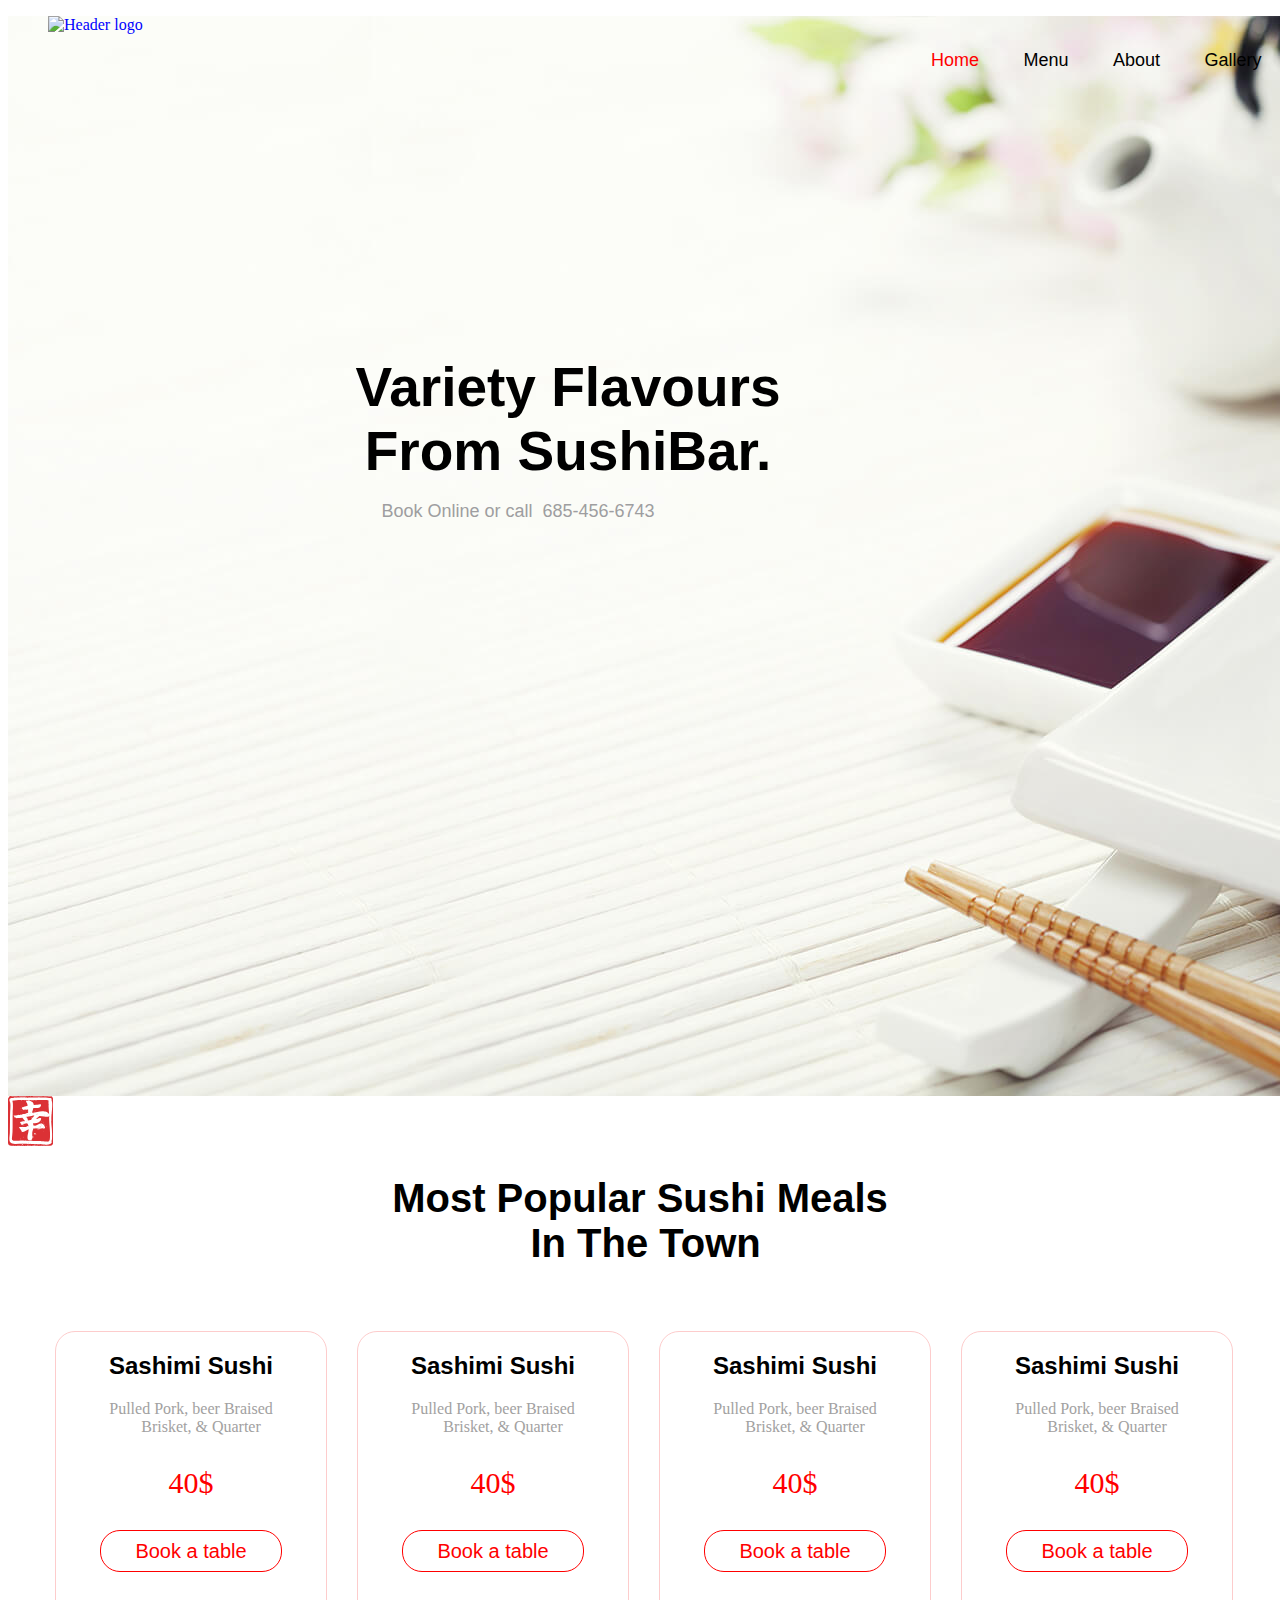
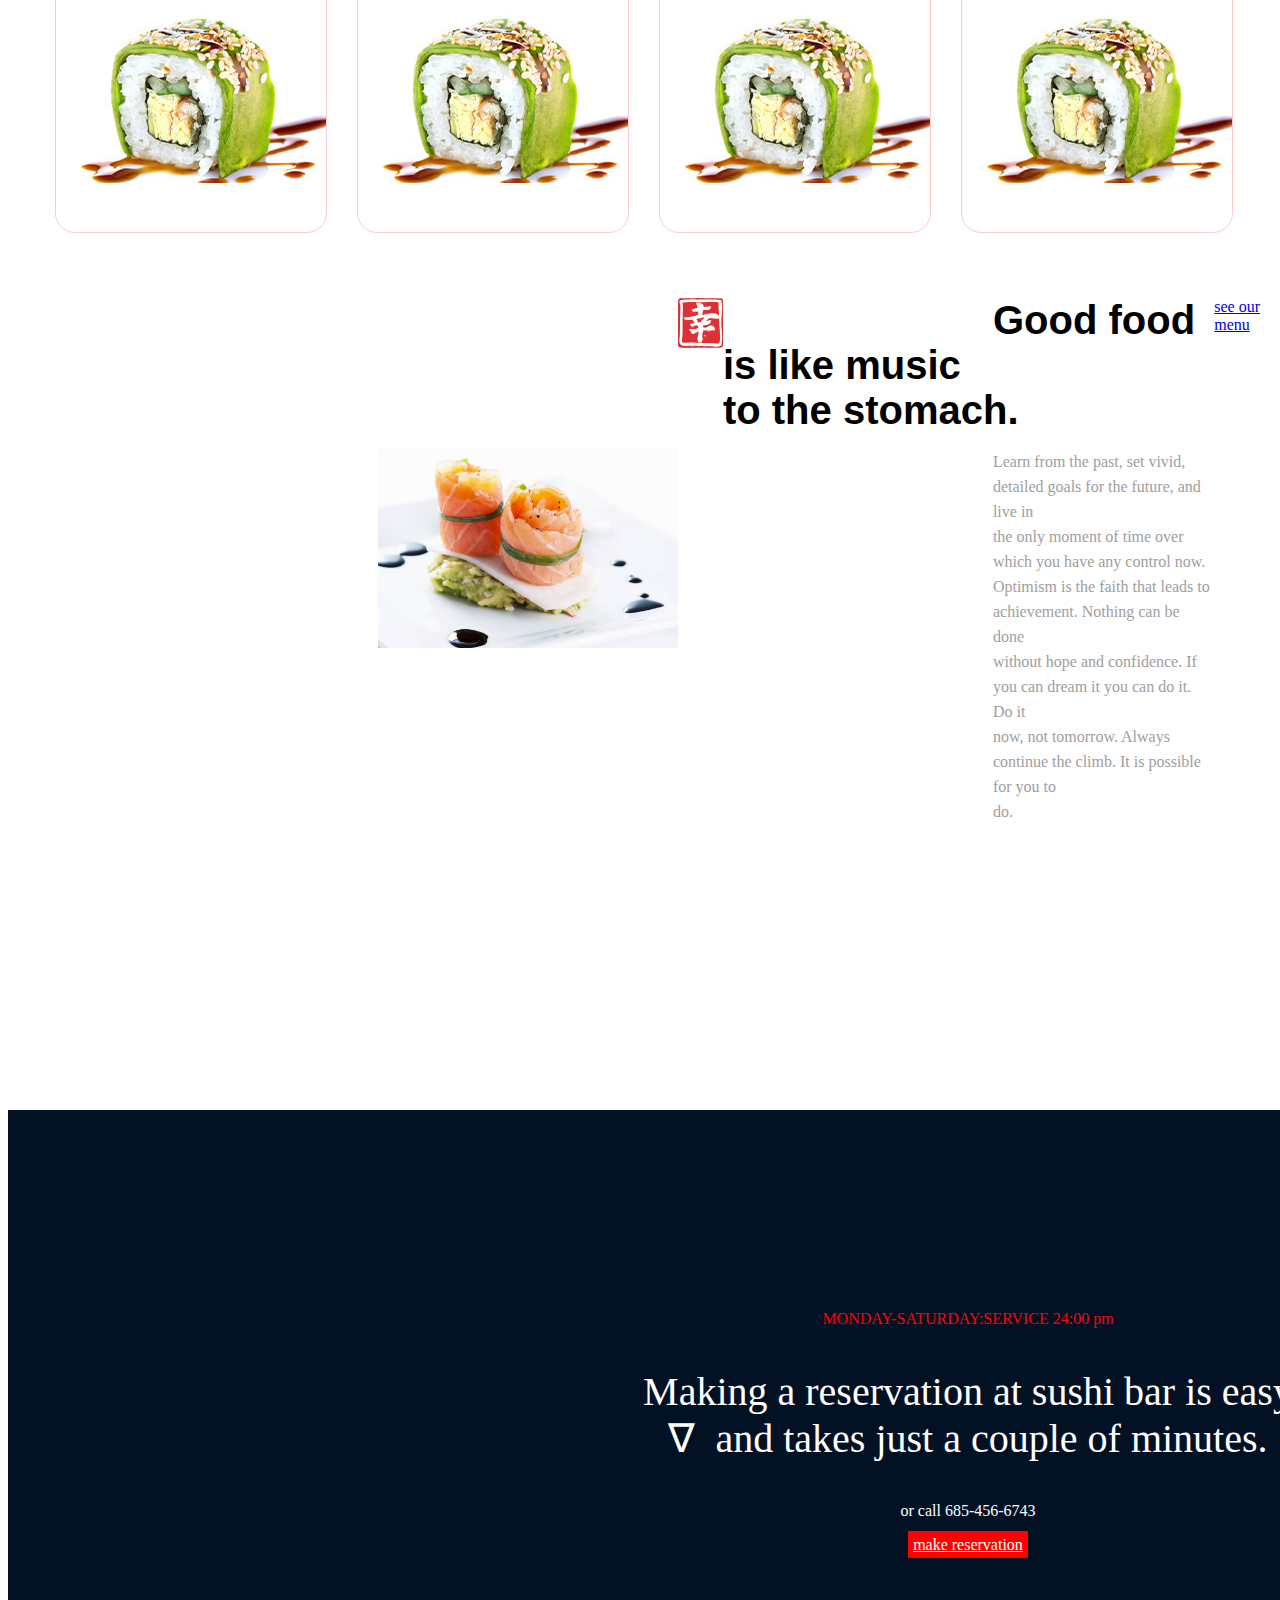
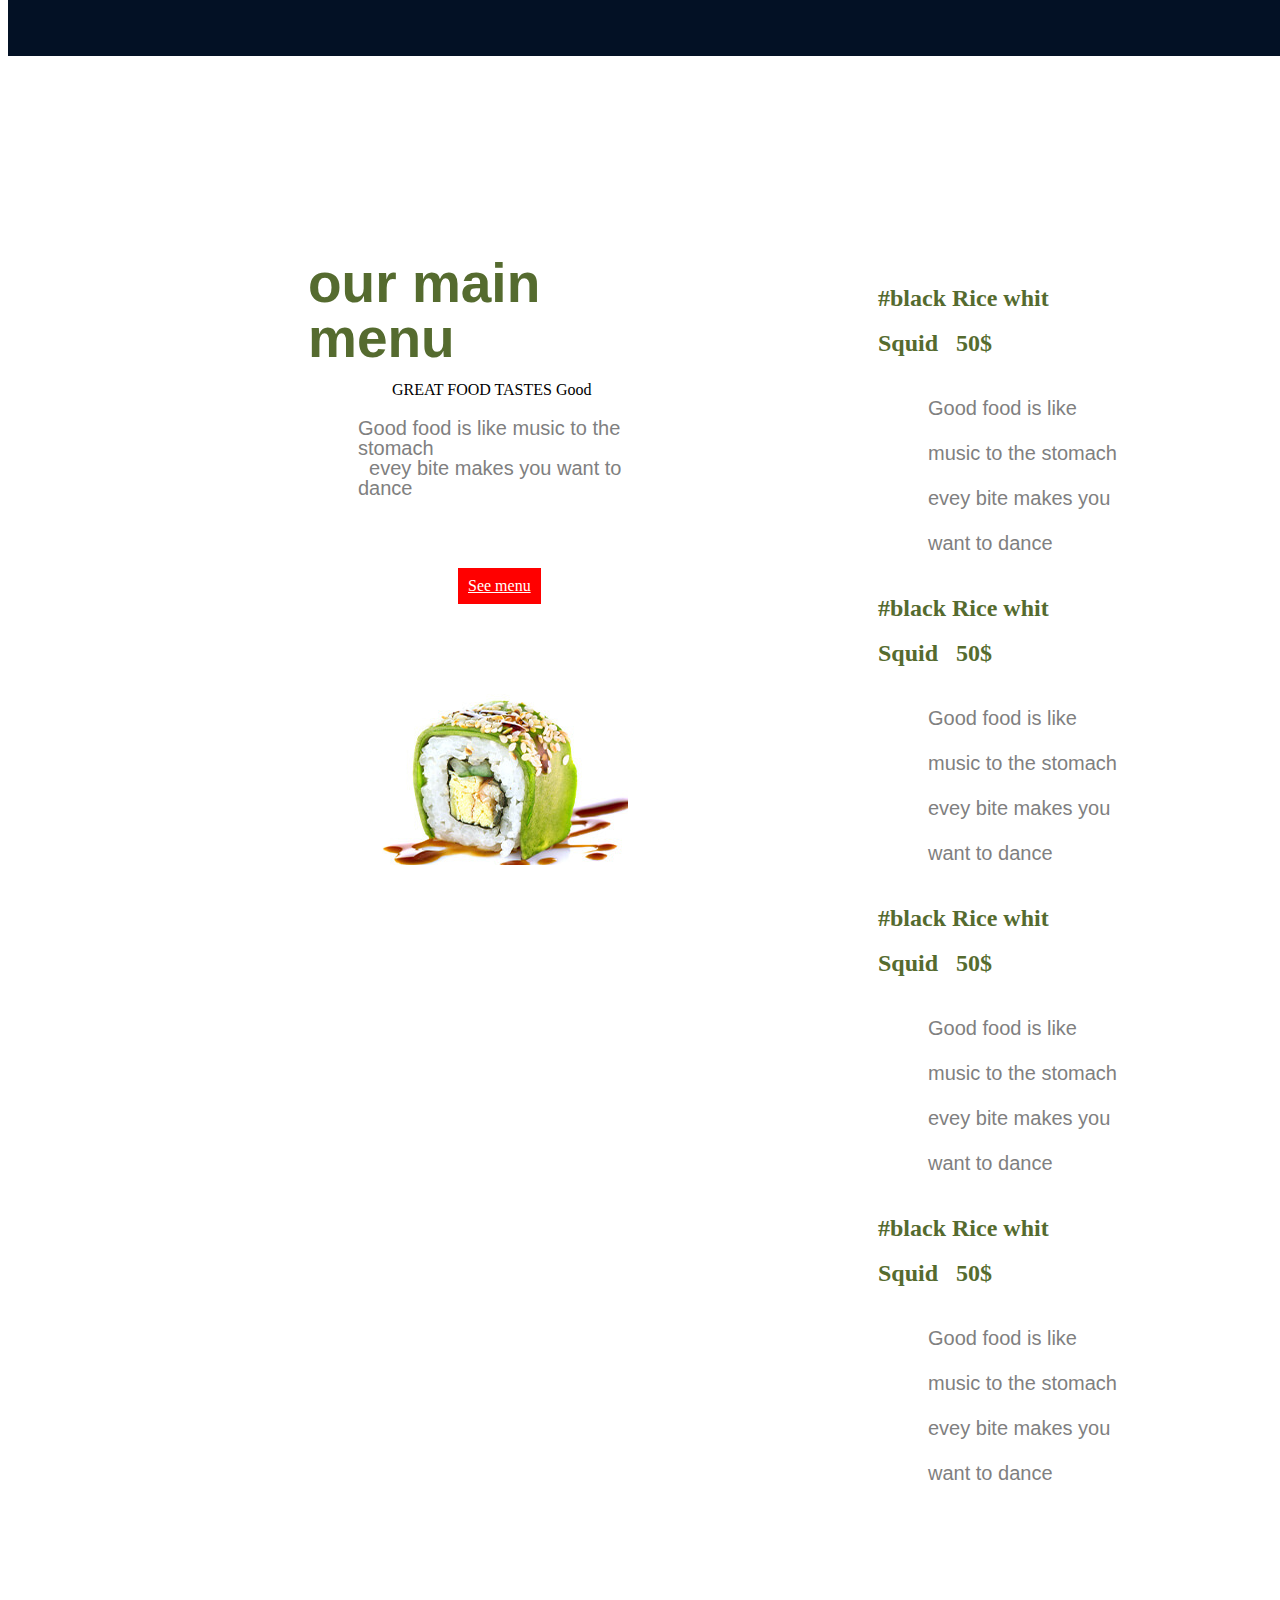
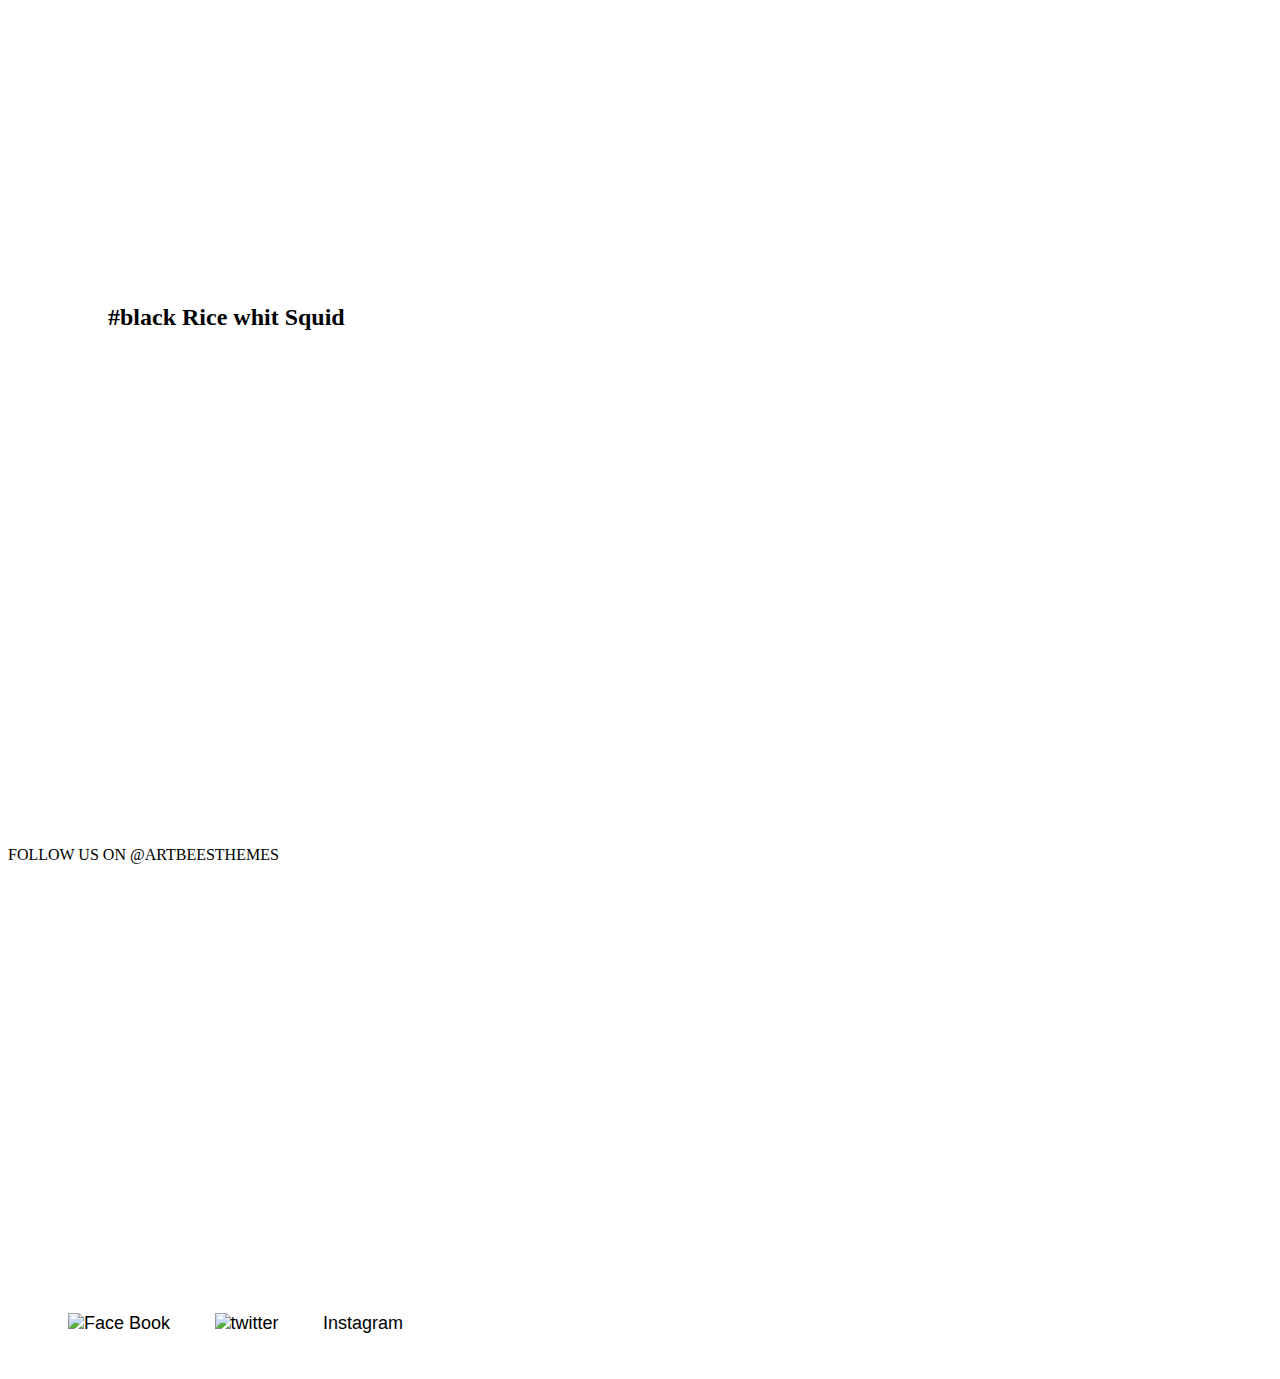
==== index.html @ 13e14193 "Adding nother section" ====
<!DOCTYPE html>
<html>
    <head class="title">
        <link rel="stylesheet" href="style.css">
        <title>Sushi Bar</title>
    </head>
    <body >
        <header class="header">
            <!--Logo of sushi-bar-->
            <figure>
                <img id="soshibar-logo" class="logo" src="" alt="Header logo">
            </figure>
            <!--Menu-->
            <nav class="menu"  id="">
                <ul class="nav">
                    <li class="nav__list-item">
                        <a class="menu__link active" href="#">Home</a>
                    </li>
                    <li class="nav__list-item">
                        <a class="menu__link" href="#">Menu</a>
                    </li>
                    <li class="nav__list-item">
                        <a class="menu__link" href="#">About</a>
                    </li>
                    <li class="nav__item">
                        <a class="menu__link" href="#">Gallery</a>
                    </li>
                    <li class="nav__item">
                        <a class="menu__link" href="#">Cantact</a>
                    </li>
                </ul>
            </nav>
            <!--Make Reservation-->
            <div class="button">
                <img class="button__image" src="" alt="">
                <a href="#" class="button__link">Make Reservations</a>
            </div>
            <!--Logo of header-->
            <figure class="logo">
                <img class="logo__image" src="" alt="">
            </figure>
            <!--Main Heading-->
            <div class="header-text">
                <h1 class="header-text__lpc">Variety Flavours<br>From SushiBar.</h1>
                <p class="header-text__paragraph">Book Online or call&nbsp;&nbsp;685-456-6743</p>
            </div>
            <!--Button See Our Meneu-->
            <div class="button">
                <img class="button__image" src="" alt="">
                <a id="button-secondry" class="button__link" href="#">See Our Menu</a>
            </div>
        </header>
        <!--main-->
        <main>
            <section class="main-heading">
                <img class="main-heading__image" src="style.svg" alt="style.svg">
                <h1 class="main-heading__text-lpc">Most Popular Sushi Meals<br>&nbsp;In The Town</h1>
            </section>
            <section class="price-list container">
                <div class="price-list__item">
                    <h2 class="price-list__title">Sashimi Sushi</h2>
                    <p class="price-list__text">Pulled Pork, beer Braised<br>&nbsp;&nbsp;&nbsp;&nbsp;&nbsp;Brisket, & Quarter</p>
                    <p class="price-list__price">40$</p>
                    <a class="price-list__button" href="">Book a table</a>
                    <img class="price-list__image" src="home-menu04.jpg" alt="">
                </div>
                <div class="price-list__item">
                    <h2 class="price-list__title">Sashimi Sushi</h2>
                    <p class="price-list__text">Pulled Pork, beer Braised<br>&nbsp;&nbsp;&nbsp;&nbsp;&nbsp;Brisket, & Quarter</p>
                    <p class="price-list__price">40$</p>
                    <a class="price-list__button" href="">Book a table</a>
                    <img class="price-list__image" src="home-menu04.jpg" alt="">
                </div>
                <div class="price-list__item">
                    <h2 class="price-list__title">Sashimi Sushi</h2>
                    <p class="price-list__text">Pulled Pork, beer Braised<br>&nbsp;&nbsp;&nbsp;&nbsp;&nbsp;Brisket, & Quarter</p>
                    <p class="price-list__price">40$</p>
                    <a class="price-list__button is-active" href="">Book a table</a>
                    <img class="price-list__image" src="home-menu04.jpg" alt="">
                </div>
                <div class="price-list__item">
                    <h2 class="price-list__title">Sashimi Sushi</h2>
                    <p class="price-list__text">Pulled Pork, beer Braised<br>&nbsp;&nbsp;&nbsp;&nbsp;&nbsp;Brisket, & Quarter</p>
                    <p class="price-list__price">40$</p>
                    <a class="price-list__button" href="">Book a table</a>
                    <img class="price-list__image" src="home-menu04.jpg" alt="">
                </div>
            </section>    
            <section class="comment-part">
                    <div class="comment">
                        <img width="300px" height="200px" class="comment__image" src="gallery07.jpg" alt="">
                    </div>
                    <div>
                        <img class="comment-part__logo" src="style.svg" alt="">
                    </div>
                    <div class="comment">
                        <h1 class="comment__text">Good food is like music<br>
                            to the stomach.</h1>
                        <p class="commment__paragraph">Learn from the past, set vivid, detailed goals for the future, and live in<br>the only moment of time over which you have any control now.<br>Optimism is the faith that leads to achievement. Nothing can be done<br>without hope and confidence. If you can dream it you can do it. Do it<br>
                            now, not tomorrow. Always continue the climb. It is possible for you to<br>do.</p>
                    </div>
                    <div>
                        <a class="comment__button" href="#">see our menu</a>
                    </div>
            </section>
            <section class="container-bg-dark">
                <div class="container-bg-dark__padding">
                    <p class="container-bg-dark__text-top">MONDAY-SATURDAY:SERVICE 24:00 pm</p>
                </div>
                <div class="container-bg-dark__padding">
                    <p class="container-bg-dark__text-center">Making a reservation at sushi bar is easy<br> 
                       &nabla;&nbsp;&nbsp;and takes just a couple of minutes.
                    </p>
                </div>
                <div class="container-bg-dark__padding-text">
                    <p class="container-bg-dark__text-dc"> or call 685-456-6743</p>
                </div>
                <div class="container-bg-dark__padding-text">
                    <a class="container-bg-dark__link" href="">make reservation</a>
                </div>
            </section>
            <!--sections-->
            <section class="section-container">
                <div class="section ">
                    <div class="container-blog-light">
                        <h1 class="container-bg-light__text-lpc">our main menu</h1>
                    </div>
                    <div class="container-blog-light">
                        <p class="container-bg-light__text-dc">&nbsp;&nbsp;&nbsp;&nbsp;&nbsp;&nbsp;&nbsp;&nbsp;&nbsp;&nbsp;&nbsp;&nbsp;&nbsp;&nbsp;&nbsp;&nbsp;&nbsp;&nbsp;&nbsp;&nbsp;
                            GREAT FOOD TASTES Good</p>
                    </div>
                    <div class="container-blog-light">
                        <p class="container-bg-light__text-dc-pr">Good food is like music to the stomach<br>
                        &nbsp;&nbsp;evey bite makes you want to dance
                        </p>
                    </div>
                    <div class="container-blog-light" >
                        <a class="container-bg-light__link" href="">See menu</a>
                    </div>
                    <div class="container-blog-light">
                        <img class="container-bg-light__image" src="home-menu04.jpg" alt="">
                    </div>
                </div>
                <!--section1-->
                <div class="container-bg-light">
                    <div class="container-bg-light__section">
                        <div>
                            <h2 class="container-bg-light__text-lpc">#black Rice whit Squid&nbsp;&nbsp;&nbsp;50$</h1>
                        </div>
                        <div>
                            <p class="container-bg-light__text-dc-pr">Good food is like music to the stomach
                            evey bite makes you want to dance</p>
                        </div>
                    </div>
                    <!--section2-->
                    <div class="container-bg-light__section">
                        <div>
                            <h2 class="container-bg-light__text-lpc">#black Rice whit Squid&nbsp;&nbsp;&nbsp;50$</h2>
                        </div>
                        <div>
                            <p class="container-bg-light__text-dc-pr">Good food is like music to the stomach
                                evey bite makes you want to dance</p>
                        </div>
                    </div>
                    <!--section3-->
                    <div class="container-bg-light__section">
                        <div>
                            <h2 class="container-bg-light__text-lpc">#black Rice whit Squid&nbsp;&nbsp;&nbsp;50$</h2>
                        </div>
                        <div>
                            <p class="container-bg-light__text-dc-pr">Good food is like music to the stomach
                                evey bite makes you want to dance</p>
                        </div>
                    </div>
                    <!--section4-->
                    <div class="container-bg-light__section">
                        <div>
                            <h2 class="container-bg-light__text-lpc">#black Rice whit Squid&nbsp;&nbsp;&nbsp;50$</h2>
                        </div>
                        <div>
                            <p class="container-bg-light__text-dc-pr">Good food is like music to the stomach
                                evey bite makes you want to dance</p>
                        </div>
                    </div>
                </div>
            </section>
            <!--section5-->
            <section class="section">
                <div class="container-bg">
                    <div>
                        <img class="container-bg__image" src="" alt="">
                    </div>
                    <div>
                        <h2 class="container-bg__text-lpc">#black Rice whit Squid</h3>
                    </div>
                </div>    
                <div class="container-bg">
                    <div>
                        <p class="container-bg__text-pr"></p>
                    </div>
                    <div>
                        <img class="container-bg__img" src="" alt="">
                    </div>
                    <div>
                        <p class="container-bg__text-pr"></p>
                    </div>
                    <div>
                        <img class="container-bg__img" src="" alt="">
                    </div>
                </div>
                <div class="container-bg">
                    <div>
                        <p class="container-bg__text-pr"></p>
                    </div>
                    <div>
                        <img class="container-bg__img" src="" alt="">
                    </div>
                    <div>
                        <p class="container-bg__text-pr"></p>
                    </div>
                    <div>
                        <img class="container-bg__img" src="" alt="">
                    </div>
                </div> 
            </section>
            <section class="section">
                <div class="container-bg">
                    <div>
                        <img class="container-bg__img" src="" alt="">
                    </div>
                    <div>
                        <p class="container-bg__text-pr"></p>
                        <p class="container-bg__text-pr"></p>
                    </div>
                    <div>
                        <a class="container-bg__link" href="#"><img src="" alt=""></a>
                    </div>
                </div>
                <div class="container-bg">
                    <div>
                        <img class="container-bg__img" src="" alt="">
                    </div>
                    <div>
                        <p class="container-bg__text-pr"></p>
                        <p class="container-bg__text-pr"></p>
                    </div>
                    <div>
                        <ul >
                            <li class="component-list" >
                                <a class="component-list__link" href=""><img src="" alt=""></a>
                            </li>
                            <li class="component-list">
                                <a class="component-list__link" href=""><img src="" alt=""></a>
                            </li>
                            <li class="component-list">
                                <a class="component-list__link" href=""><img src="" alt=""></a>
                            </li>
                            <li class="component-list">
                                <a class="component-list__link" href=""><img src="" alt=""></a>
                            </li>
                        </ul>
                    </div>
                    <div >
                        <a class="link" href=""><img src="" alt=""></a>
                    </div>
                </div>
            </section>
        </main>
        <!--Footer-->
        <footer class="Footer">
            <!--Image button sushi bar-->
            <div class="component">
                <a class="component__link" href="#"><img src="" alt=""></a>
            <!--paragraph for instagram-->    
            <div>
                <p class="component__text-pr"  >FOLLOW US ON @ARTBEESTHEMES</p>
            </div>
            <!--Instagram logo-->
            <div>
                <img class="" src="" alt="">
            </div>    
            <!--Images for end of page-->    
            </div>
            <figure>
                <img src="" alt="">
            </figure>
            <figure>
                <img src="" alt="">
            </figure>
            <figure>
                <img src="" alt="">
            </figure>
            <figure>
                <img src="" alt="">
            </figure>
            <figure>
                <img src="" alt="">
            </figure>
            <figure>
                <img src="" alt="">
            </figure>
            <figure>
                <img src="" alt="">
            </figure>
            <figure>
                <img src="" alt="">
            </figure>
            <div>
                <img src="" alt="">
                <a href=""></a>
            </div>
            <div>
                <p>
                    <pre style="font-size: 20px;color: white;">329 Queens Street, Melborn  /  +390 59 223 912  /  Hello@Shshibar.com <br>
           Monday-Saturday:Service 09:00-24:00 PM</pre>
                </p>
            </div>
            <!--Sochal media list-->
            <div>
                <ul id="Sochal media">
                    <li>
                        <a href=""><img src="" alt="Face Book"></a>
                    </li>
                    <li>
                        <a id="twitter-image" href=""><img src="" alt="twitter"></a>
                    </li>
                    <li>
                        <a href=""><img src="" alt="">Instagram</a>
                    </li>
                    <li>
                        <a href=""><img src="" alt=""></a>
                    </li>
                </ul>
            </div>
        </footer>
    </body>
</html>

<img src="" alt="">
---- style.css ----
#soshibar-logo { 
    color: blue
}

.header {
    background: url(home-banner.jpg);
    width: 1920px;
    height: 1080px;
}

.nav {
    display: block;
    text-align: right;
    margin-right: 540px;
    margin-left: 800px;
}

ul li {
    display: inline;
    padding: 20px;
    text-align: right;
    font-family: 'Myriad Pro', 'Gill Sans MT', Calibri, 'Trebuchet MS', sans-serif;
}

ul li a {
    color: rgb(0, 0, 0);
    text-decoration: none;
    font-size: 18px;
}

ul li a:hover {
    color:rgb(255, 0, 0);
}

.menu__link.active {
    color: rgb(255, 0, 0);
}

.button {
    text-align: right;
    top: 20px;
    display: block;
    margin-right: 400px;
    padding-top: 0px;
    padding-right: 2px;
}

.button__link {  
    padding: 20px;
    background-color: rgb(255, 0, 0);
    text-decoration: none;
    color: white;
    font-size: 15px;
    font-family: 'Gill Sans', 'Gill Sans MT', Calibri, 'Trebuchet MS', sans-serif;
}

.header-text {
    text-align: center;
    padding-right: 800px;
    padding-top: 200px;
}

div h1 {
    display: inline;
    font-family: 'Gill Sans', 'Gill Sans MT', Calibri, 'Trebuchet MS', sans-serif;
    font-size: 55px;
}

.header-text__paragraph {
    font-family: 'Lucida Sans', 'Lucida Sans Regular', 'Lucida Grande', 'Lucida Sans Unicode', Geneva, Verdana, sans-serif;
    color: rgb(158, 158, 160);
    padding-right: 100px;
    font-size: 18px;
}

.main-heading__text-lpc {
    font-size: 40px;
    font-family: 'Gill Sans', 'Gill Sans MT', Calibri, 'Trebuchet MS', sans-serif;
    text-align: center;
    margin-top: 26px;
}

.main-heading__image {
    text-align: center;
}

.price-list__title {
    padding: 50px
    font-size: 30px;
    font-family: 'Gill Sans', 'Gill Sans MT', Calibri, 'Trebuchet MS', sans-serif;
    color: black;
}

.price-list__text {
    font-size: 16px;
    color: rgb(162, 161, 161);
}

.price-list__price {
    font-size: 30px;
    color: red;
    font: 500;
}

.price-list__button {
    display: inline-block;
    font-weight: 100;
    line-height: 2;
    width: 180px;
    height: 40px;
    font: bold;
    background-color: rgb(255, 255, 255);
    text-decoration: none;
    color: rgb(255, 0, 0);
    font-size: 20px;
    font-family: 'Gill Sans', 'Gill Sans MT', Calibri, 'Trebuchet MS', sans-serif;
    border: 1px solid rgb(255, 0, 0);
    border-radius: 20px;
}

.price-list__button :hover {
    
}

.container {
    max-width: 1200px;
    padding: 15px;
    margin: auto;
}

.container-fluid {
    max-width: 100%;
    margin: auto;
}


.price-list {
    display: flex;
    justify-content: space-between;
    margin: 50px auto;
}

.price-list__item {
    text-align: center;
    border-radius: 20px;
    border: 1px solid rgb(253, 204, 204);
    margin: 0 15px;
    height: 500px;
}

.price-list__image {
    margin-top: 0px;
}

.comment-part {
    display: flex;
    margin: auto;
}

.comment__image {
   margin: auto;
   padding-left: 370px;
   padding-top: 150px;
}

.comment__text {
    font-size: 40px;
    padding-left: 270px;
    padding-top: 260px;
    
}

.commment__paragraph {
    font-size: 16px;
    color: rgb(158, 158, 160);
    line-height: 25px;
    padding-left: 270px;
}

.comment-part__logo {
    display: block;
    
}

.container-bg-dark {
    background-color: rgb(3, 17, 37);
    display: block;
    margin-top: 270px;
    width: 1920px;
    height: 546px;
}

.container-bg-dark__text-top {
    color: rgb(255, 0, 0);
    text-align: center;
    padding-top: 200px;
    margin: 0px;
}

.container-bg-dark__text-center {
    color: white;
    font-size: 40px;
    text-align: center;
    padding-top: 0px;
}

.container-bg-dark__link {
    padding: 5px;
    color: rgb(255, 255, 255);
    background-color: red;
    font-size: 16px;
}

.container-bg-dark__padding {
    
}

.container-bg-dark__text-dc {
    color: white;
}

.container-bg-dark__padding-text {
    text-align: center;
}

.container-blog-light {
    padding-left: 200px;
    line-height: 1;
}

.container-bg-light__text-dc-pr {
    color: gray;
    font-size: 20px;
    font-family: 'Gill Sans', 'Gill Sans MT', Calibri, 'Trebuchet MS', sans-serif;
    padding-left: 50px;
}

.section-container {
    display: flex;
}

.container-bg-light__text-lpc {
    
}

.section {
    margin-top: 200px;
    padding: 100px;
    padding-top: 0px;
    padding-bottom: 0px;
    
}

.container-bg-light__link {
    color: white;
    padding: 10px;
    background-color: red;
    margin-top: 50px;
    margin-left: 150px;
    display: inline-block;
}

.container-bg-light__image {
    margin-left: 50px;
    margin-top: 50px;
}

.container-bg-light {
    padding: 150px;
    padding-top: 200px;
    line-height: 45px;
}





































    .btn {
  position: absolute;
  left: 0px;
  top: 0px;
  width: 4128px;
  height: 7848px;
  z-index: 630;
}

.Book_a_Table {
  font-size: 16px;
  font-family: "Myriad Pro";
  color: rgb(219, 49, 53);
  line-height: 4.375;
  text-align: center;
  position: absolute;
  left: 468.937px;
  top: 1758px;
  z-index: 629;
}

.bg {
  border-width: 1px;
  border-color: rgb(251, 234, 234);
  border-style: solid;
  background-color: rgb(255, 255, 255);
  box-shadow: 0px 5px 10px 0px rgba(0, 0, 0, 0.03);
  position: absolute;
  left: 420px;
  top: 1771px;
  width: 178px;
  height: 43px;
  z-index: 628;
}


















































.container-bg-light#__padding {
    color: thistle;
}

.container-bg-light {
    color: brown;
}

.container-bg-light__section {
    color: cyan;
}

.container-bg-light__text-lpc {
    color: darkolivegreen;
}


.samaneh {
    display: inline-block;
    background-color: chartreuse;
    padding: 30px;
    margin: 30px;
}

.erfan {
    background-color: cadetblue;
    color: #fff;
    padding: 10px;
    border: 5px solid red;
    margin: 20px;
}
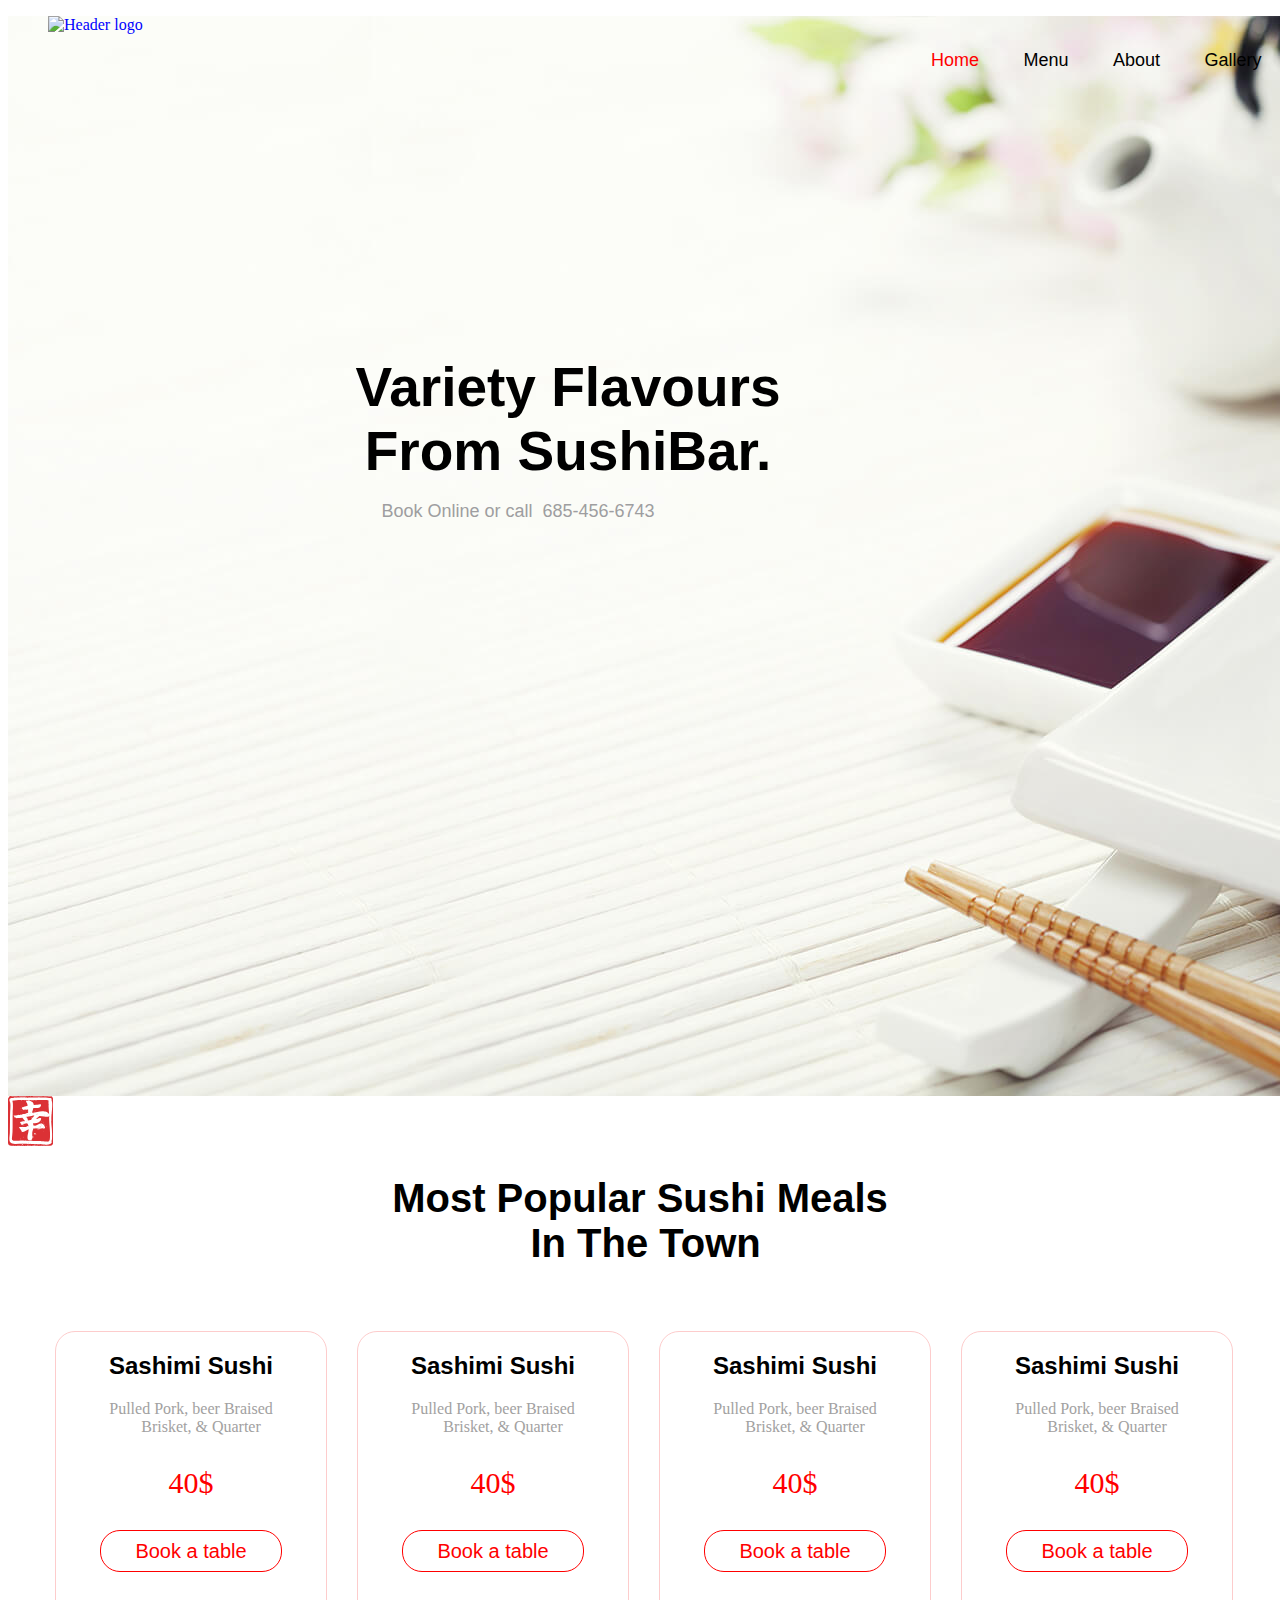
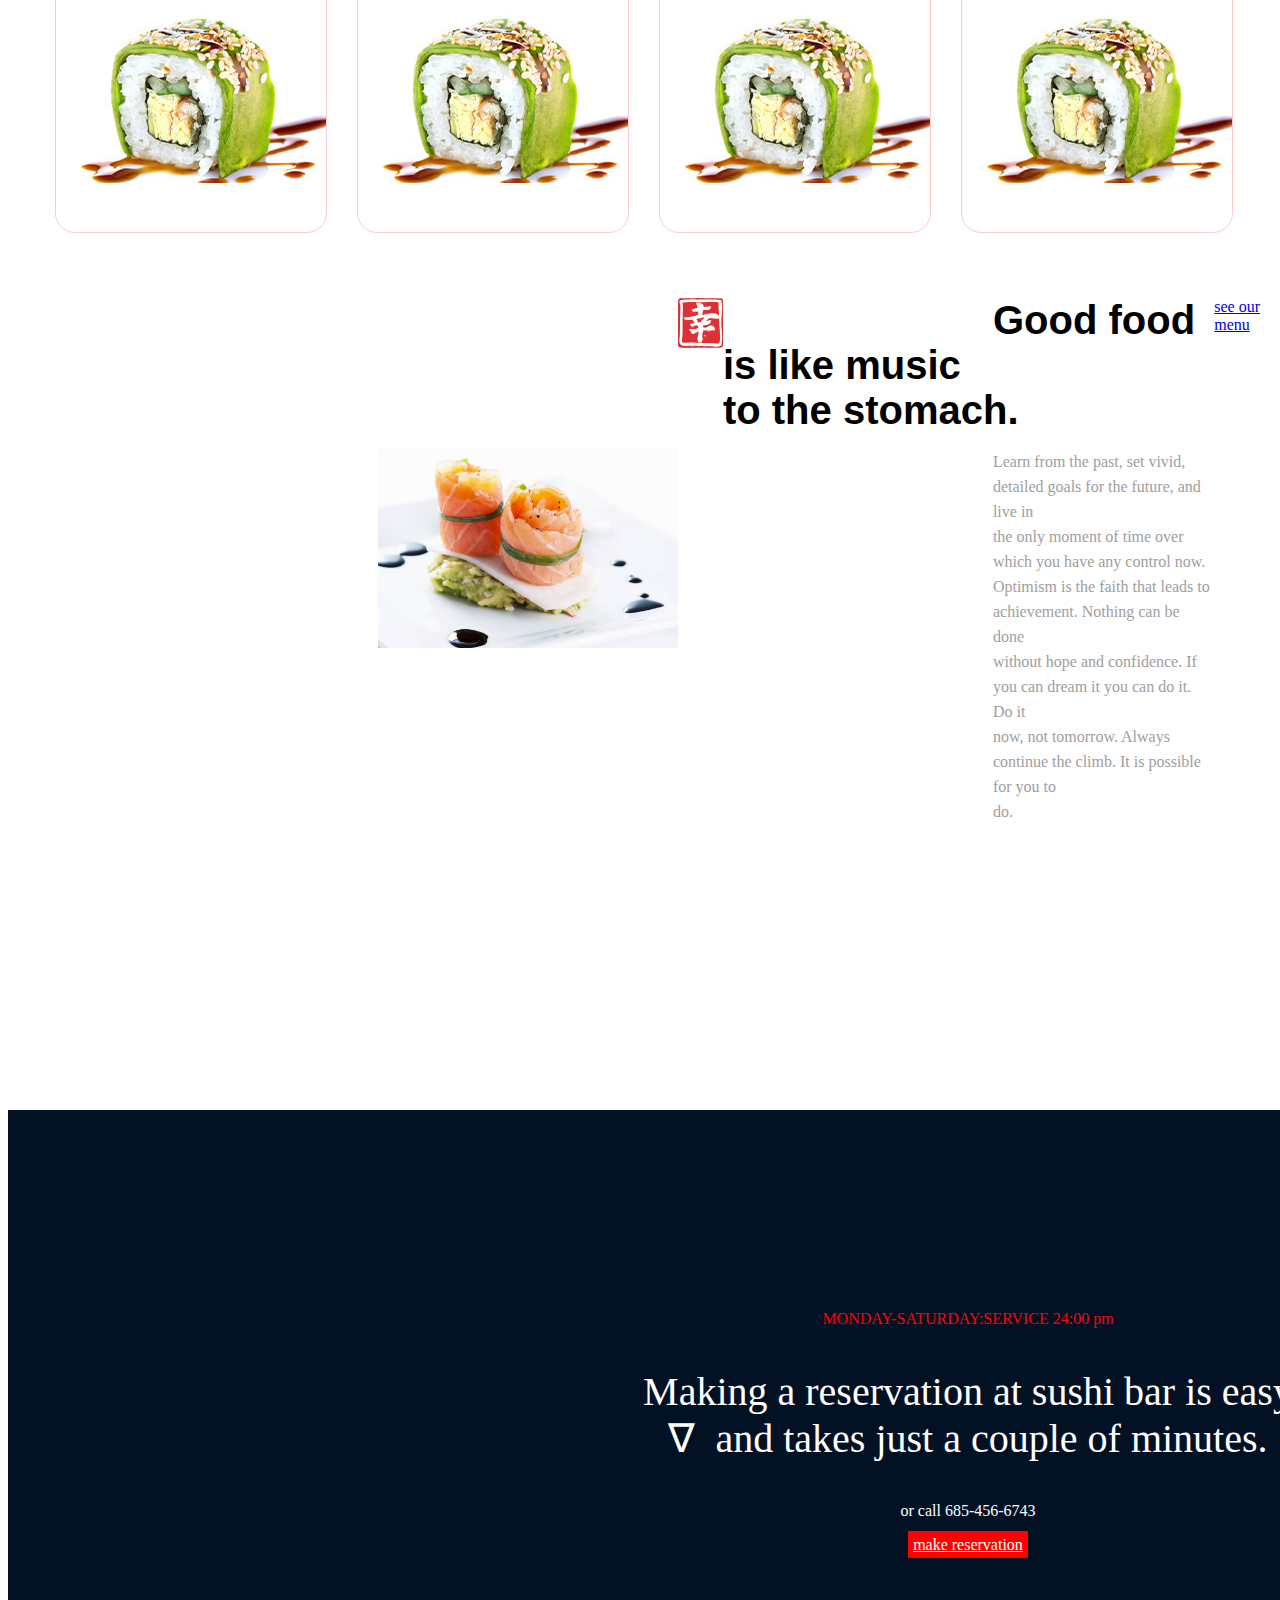
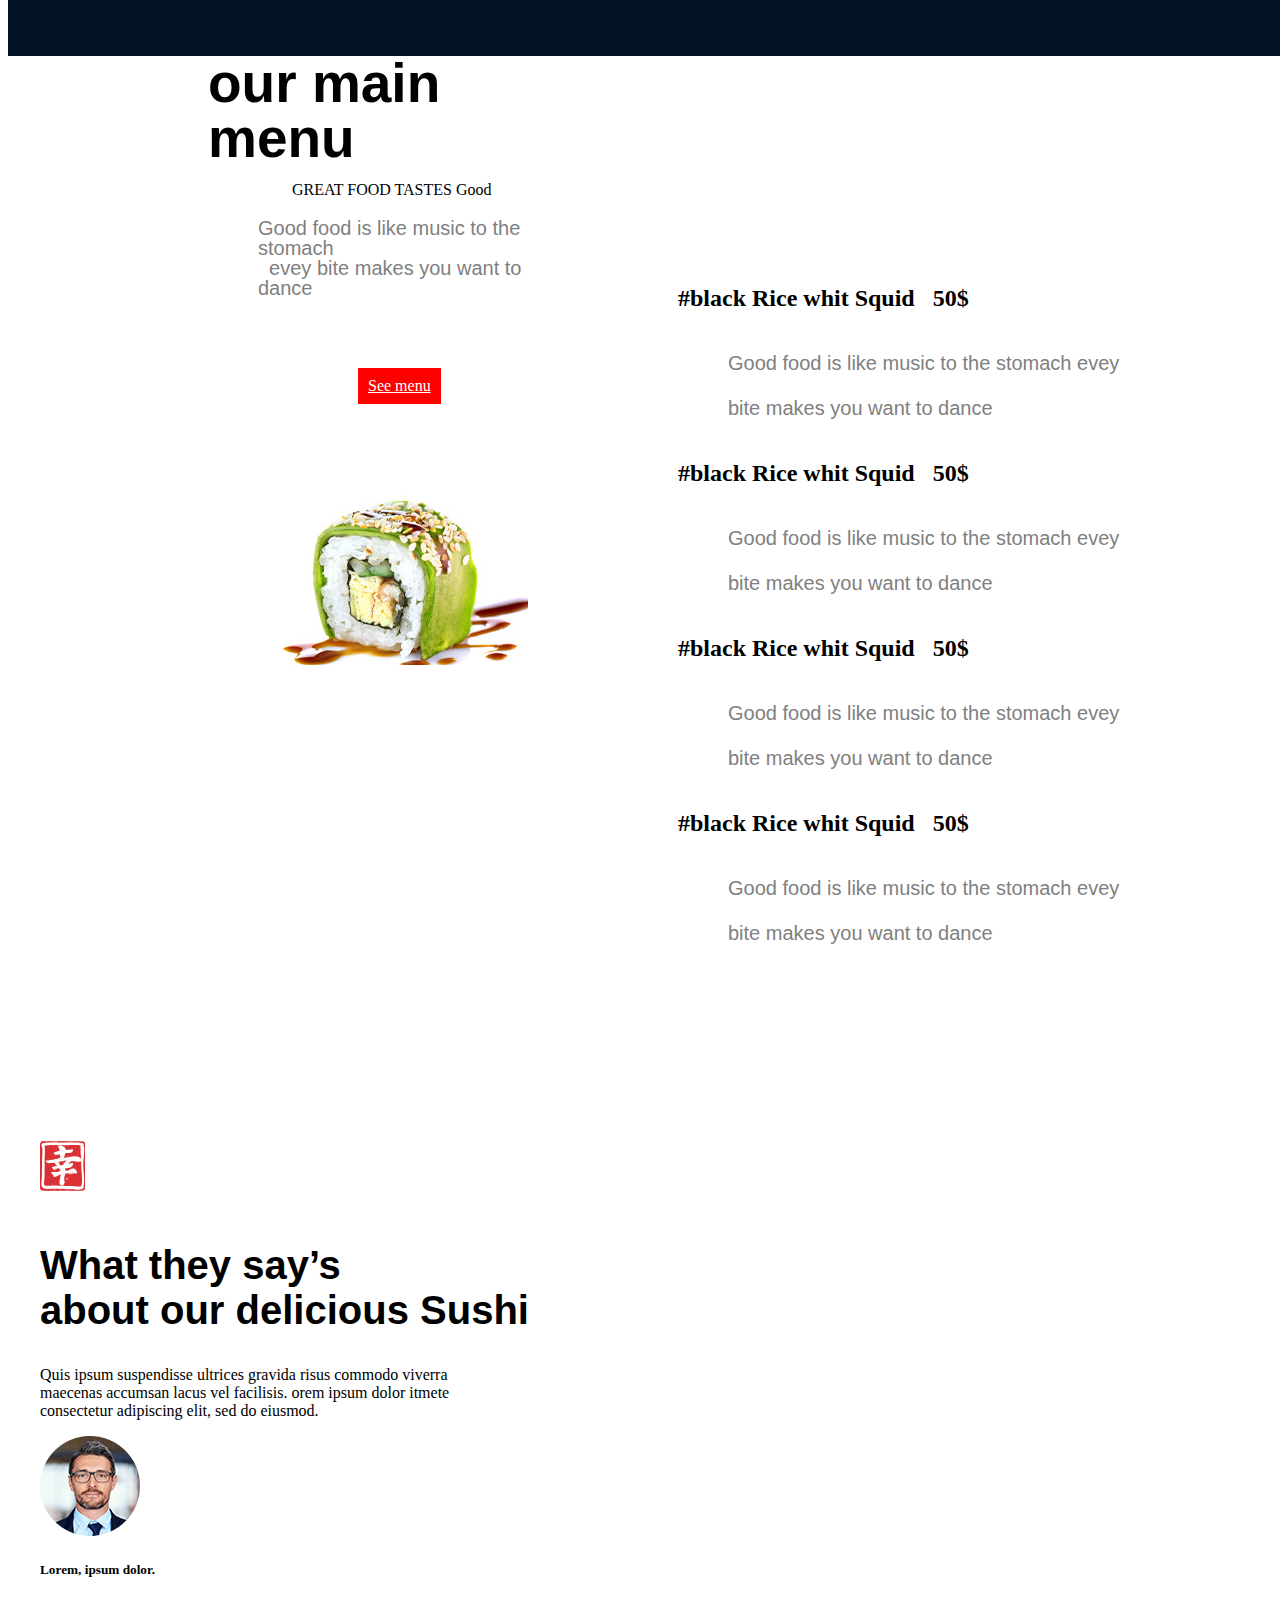
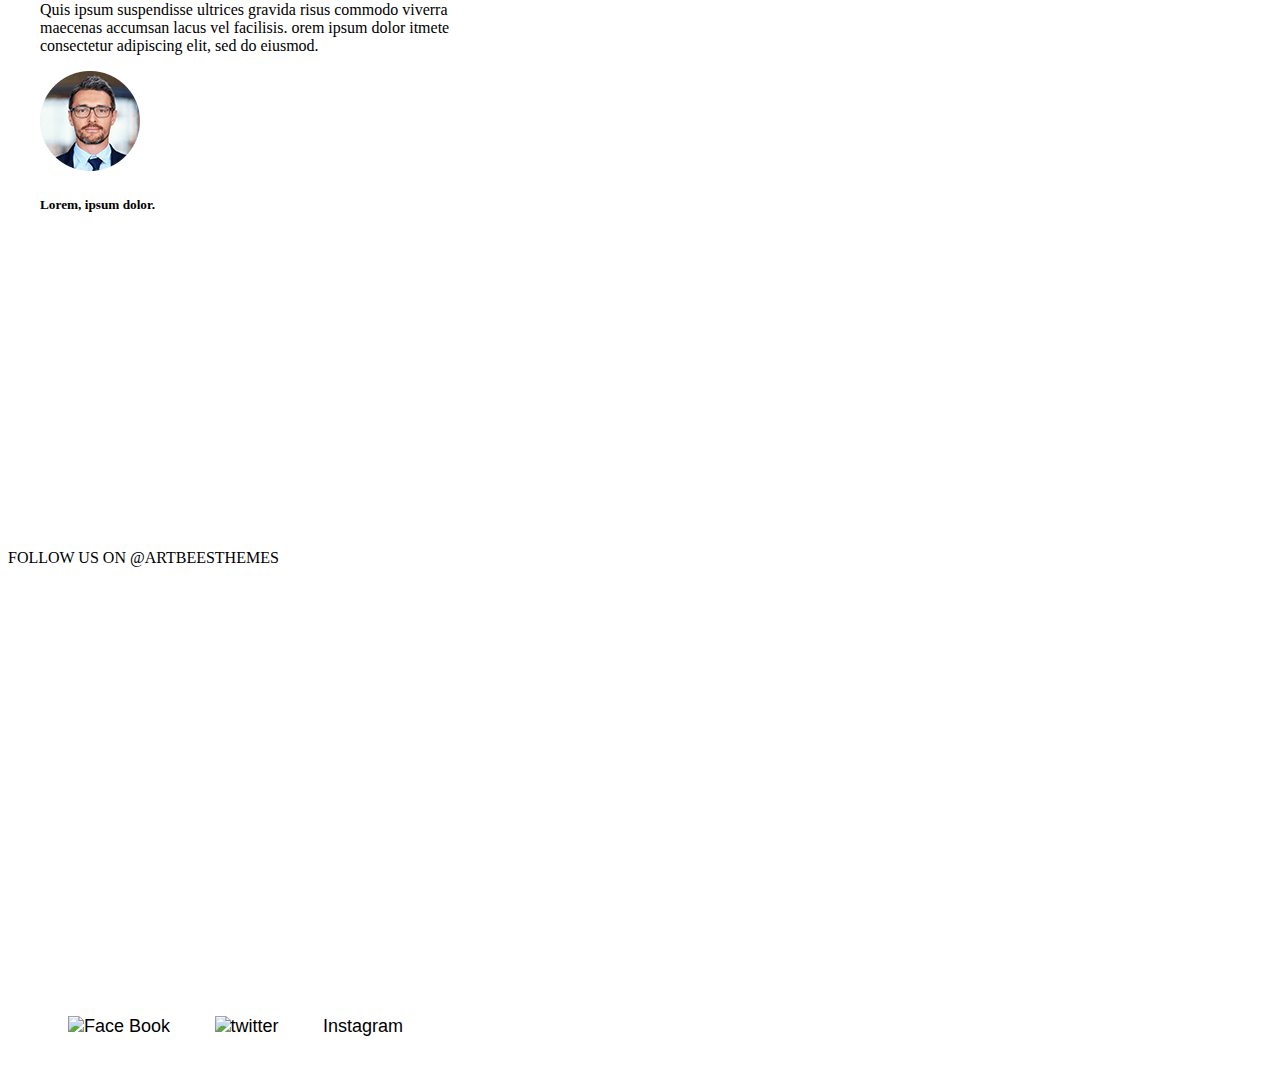
==== commit 9be3ee3a: "Adding new class" ====
--- a/index.html
+++ b/index.html
@@ -185,45 +185,61 @@
                 </div>
             </section>
             <!--section5-->
-            <section class="section">
-                <div class="container-bg">
-                    <div>
-                        <img class="container-bg__image" src="" alt="">
-                    </div>
-                    <div>
-                        <h2 class="container-bg__text-lpc">#black Rice whit Squid</h3>
-                    </div>
-                </div>    
-                <div class="container-bg">
-                    <div>
-                        <p class="container-bg__text-pr"></p>
-                    </div>
+            <section class="testimonial container">
+                <div class="testimonial__heading">
+                    <div>
+                        <img class="container-bg__image" src="style.svg" alt="">
+                    </div>
+                    <div>
+                        <h2 class="container-bg__text-lpc">What they say’s<br>
+                            about our delicious Sushi </h2>
+                    </div>
+                </div>
+                <div class="testimonial__wrapper">    
+                    <div class="testimonial__item">
+                        <p class="testimonial__text">Quis ipsum suspendisse ultrices gravida risus commodo 
+                            viverra<br>maecenas accumsan lacus vel facilisis. orem ipsum
+                                dolor itmete<br>consectetur adipiscing elit, sed do eiusmod.
+                        </p>
+                        <div class="testimonial__person">
+                            <div class="testimonial__image-wrapper">
+                                <img class="testimonial__image" src="testimonial-img-01.png" alt="">
+                            </div>
+                            <div class="testimonial__details">
+                                <h5 class="testimonial__name">Lorem, ipsum dolor.</h5>
+                                <div class="testimonial__rating"></div>
+                            </div>
+                        </div>
+                    </div>
+                    <div class="testimonial__item">
+                        <p class="testimonial__text">Quis ipsum suspendisse ultrices gravida risus commodo 
+                            viverra<br>maecenas accumsan lacus vel facilisis. orem ipsum
+                                dolor itmete<br>consectetur adipiscing elit, sed do eiusmod.
+                        </p>
+                        <div class="testimonial__person">
+                            <div class="testimonial__image-wrapper">
+                                <img class="testimonial__image" src="testimonial-img-01.png" alt="">
+                            </div>
+                            <div class="testimonial__details">
+                                <h5 class="testimonial__name">Lorem, ipsum dolor.</h5>
+                                <div class="testimonial__rating"></div>
+                            </div>
+                        </div>
+                    </div>
+                </div>
+            </section> <!--End Testimonial-->
+            
+                <!--part3-->
+               <div class="container-bg">
                     <div>
                         <img class="container-bg__img" src="" alt="">
                     </div>
                     <div>
-                        <p class="container-bg__text-pr"></p>
-                    </div>
-                    <div>
                         <img class="container-bg__img" src="" alt="">
                     </div>
                 </div>
-                <div class="container-bg">
-                    <div>
-                        <p class="container-bg__text-pr"></p>
-                    </div>
-                    <div>
-                        <img class="container-bg__img" src="" alt="">
-                    </div>
-                    <div>
-                        <p class="container-bg__text-pr"></p>
-                    </div>
-                    <div>
-                        <img class="container-bg__img" src="" alt="">
-                    </div>
-                </div> 
-            </section>
-            <section class="section">
+            </section>
+            <section class="section-seconde">
                 <div class="container-bg">
                     <div>
                         <img class="container-bg__img" src="" alt="">
--- a/style.css
+++ b/style.css
@@ -118,10 +118,6 @@
     border-radius: 20px;
 }
 
-.price-list__button :hover {
-    
-}
-
 .container {
     max-width: 1200px;
     padding: 15px;
@@ -211,10 +207,6 @@
     font-size: 16px;
 }
 
-.container-bg-dark__padding {
-    
-}
-
 .container-bg-dark__text-dc {
     color: white;
 }
@@ -239,16 +231,17 @@
     display: flex;
 }
 
-.container-bg-light__text-lpc {
-    
-}
-
-.section {
+.section-first {
     margin-top: 200px;
     padding: 100px;
     padding-top: 0px;
     padding-bottom: 0px;
-    
+    background: url(testimonial-bg.jpg);
+    background-repeat: no-repeat;
+    background-position: top;
+    background-color: rgb(250, 253, 254);
+    padding: 200px;
+    text-align: center;
 }
 
 .container-bg-light__link {
@@ -270,155 +263,80 @@
     padding-top: 200px;
     line-height: 45px;
 }
-
-
-
-
-
-
-
-
-
-
-
-
-
-
-
-
-
-
-
-
-
-
-
-
-
-
-
-
-
-
-
-
-
-
-
-
-
-    .btn {
-  position: absolute;
-  left: 0px;
-  top: 0px;
-  width: 4128px;
-  height: 7848px;
-  z-index: 630;
-}
-
-.Book_a_Table {
-  font-size: 16px;
-  font-family: "Myriad Pro";
-  color: rgb(219, 49, 53);
-  line-height: 4.375;
-  text-align: center;
-  position: absolute;
-  left: 468.937px;
-  top: 1758px;
-  z-index: 629;
-}
-
-.bg {
-  border-width: 1px;
-  border-color: rgb(251, 234, 234);
-  border-style: solid;
-  background-color: rgb(255, 255, 255);
-  box-shadow: 0px 5px 10px 0px rgba(0, 0, 0, 0.03);
-  position: absolute;
-  left: 420px;
-  top: 1771px;
-  width: 178px;
-  height: 43px;
-  z-index: 628;
-}
-
-
-
-
-
-
-
-
-
-
-
-
-
-
-
-
-
-
-
-
-
-
-
-
-
-
-
-
-
-
-
-
-
-
-
-
-
-
-
-
-
-
-
-
-
-
-
-
-
-
-.container-bg-light#__padding {
-    color: thistle;
-}
-
-.container-bg-light {
-    color: brown;
-}
-
-.container-bg-light__section {
-    color: cyan;
-}
-
-.container-bg-light__text-lpc {
-    color: darkolivegreen;
-}
-
-
-.samaneh {
-    display: inline-block;
-    background-color: chartreuse;
-    padding: 30px;
-    margin: 30px;
-}
-
-.erfan {
-    background-color: cadetblue;
-    color: #fff;
-    padding: 10px;
-    border: 5px solid red;
-    margin: 20px;
-}+ 
+.container-bg__text-lpc {
+    font-size: 40px;
+    color: black;
+    font-family: 'Gill Sans', 'Gill Sans MT', Calibri, 'Trebuchet MS', sans-serif;
+}
+
+.container-bg__image {
+    padding: 0px;
+    margin-bottom: 15px;
+}
+
+.container-bg__text-pr {
+    margin-bottom: 15px;
+    font-size: 16px;
+    font-family: 'Lucida Sans', 'Lucida Sans Regular', 'Lucida Grande', 'Lucida Sans Unicode', Geneva, Verdana, sans-serif;
+    color: gray;
+    margin-bottom: 60px;
+}
+
+.container-bg-first {
+    text-align: center;
+    padding: 0px;
+}
+
+.container-bg__img-pt {
+    display: flex;
+}
+
+.container-bg__text-pr-pictuer {
+    display: flex;
+}
+
+#name-first {
+    color: black;
+    font-family: 'Segoe UI', Tahoma, Geneva, Verdana, sans-serif;
+    font-size: 22px;
+    margin-left: 15px;
+}
+
+#name-seconde {
+    color: black;
+    font-family: 'Segoe UI', Tahoma, Geneva, Verdana, sans-serif;
+    font-size: 22px;
+    margin-left: 15px; 
+}
+
+.pt {
+    display: flex;
+}
+
+.pc {
+    display: flex;
+}
+
+
+
+
+
+
+
+
+
+
+
+
+
+
+
+
+
+
+
+
+
+
+
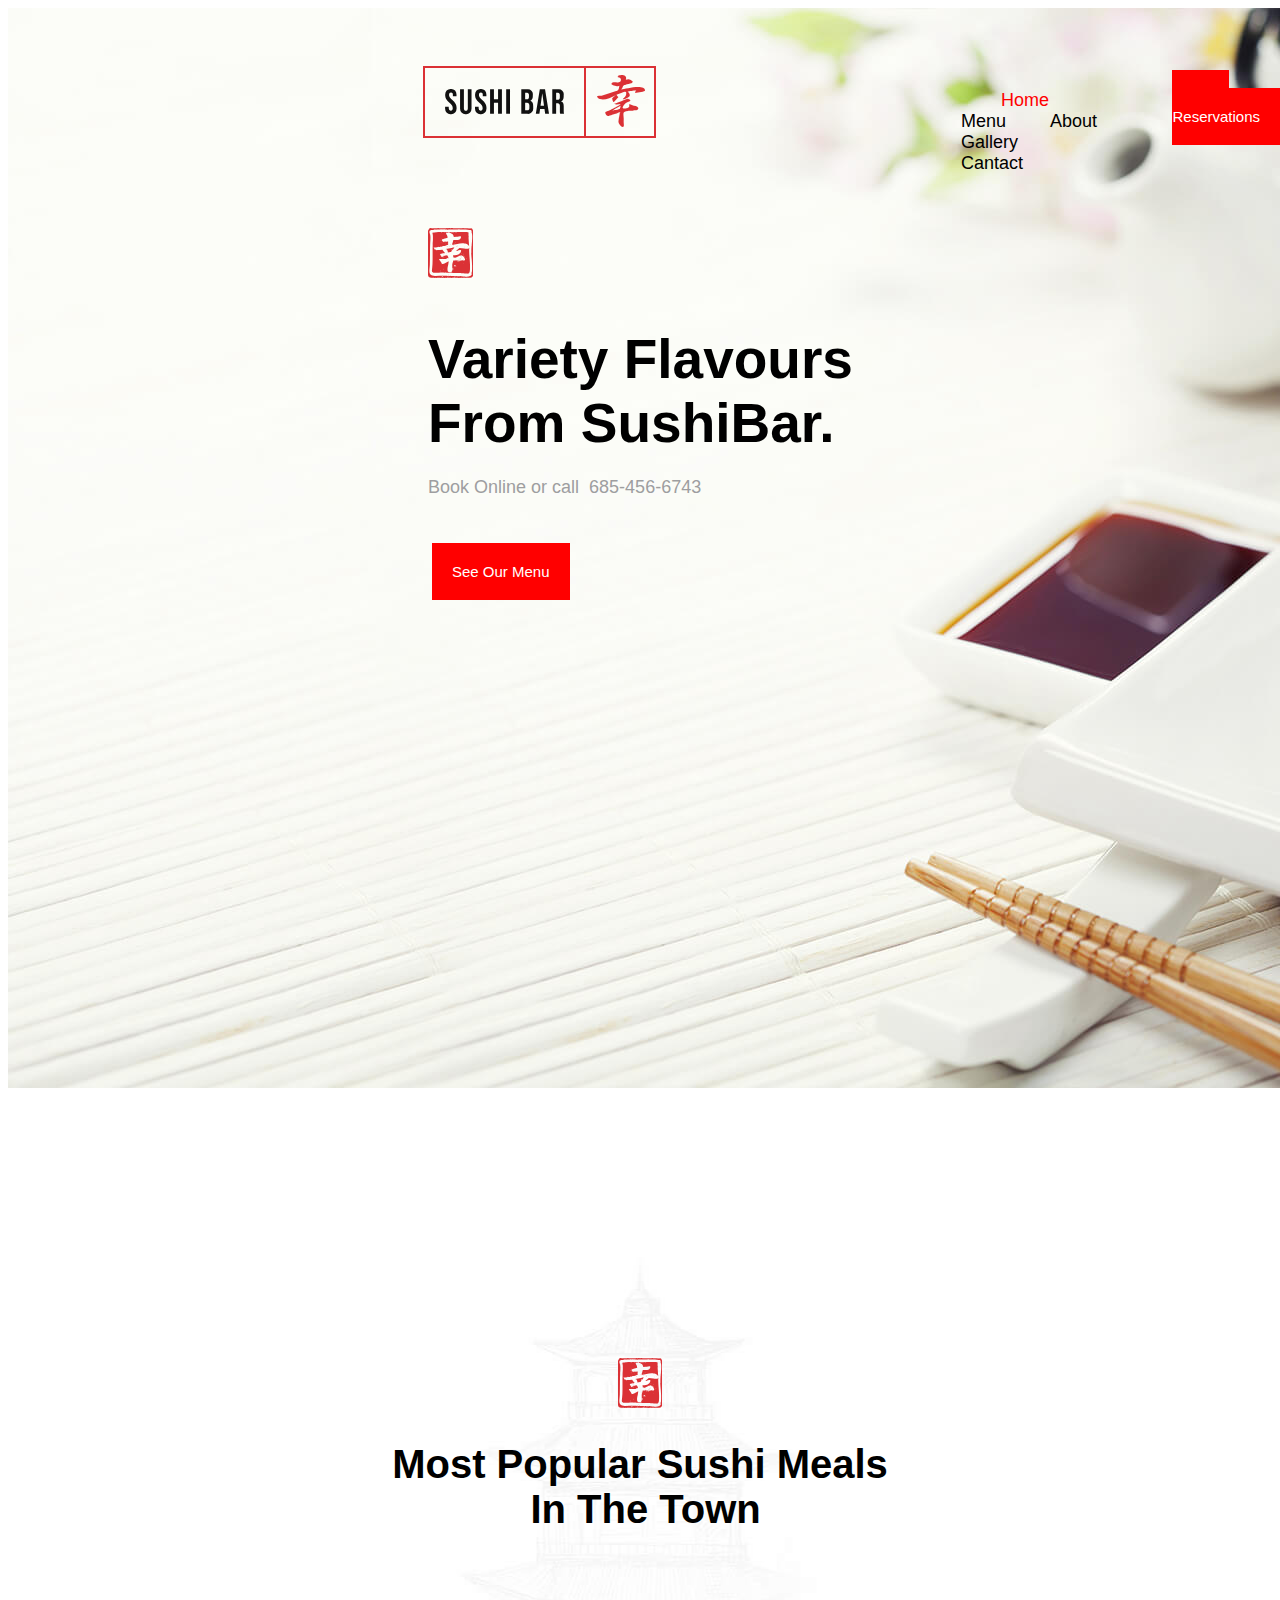
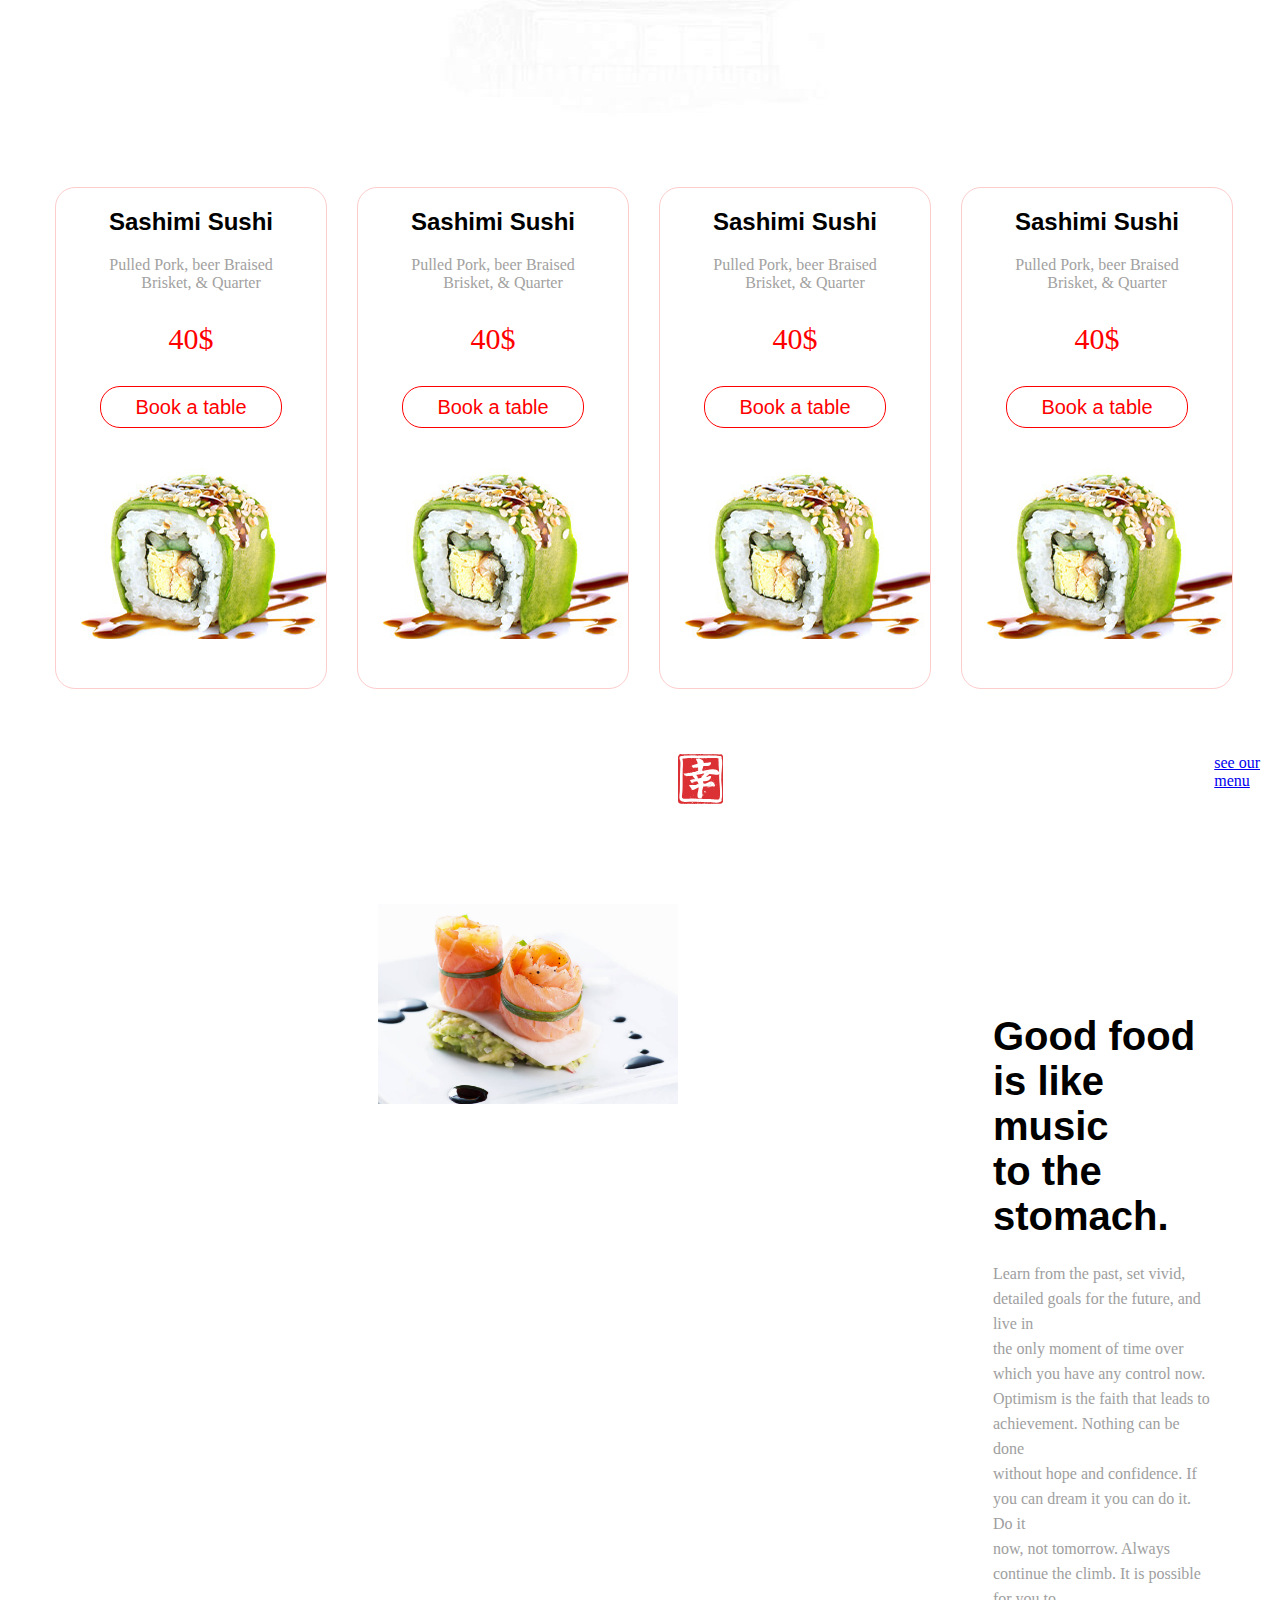
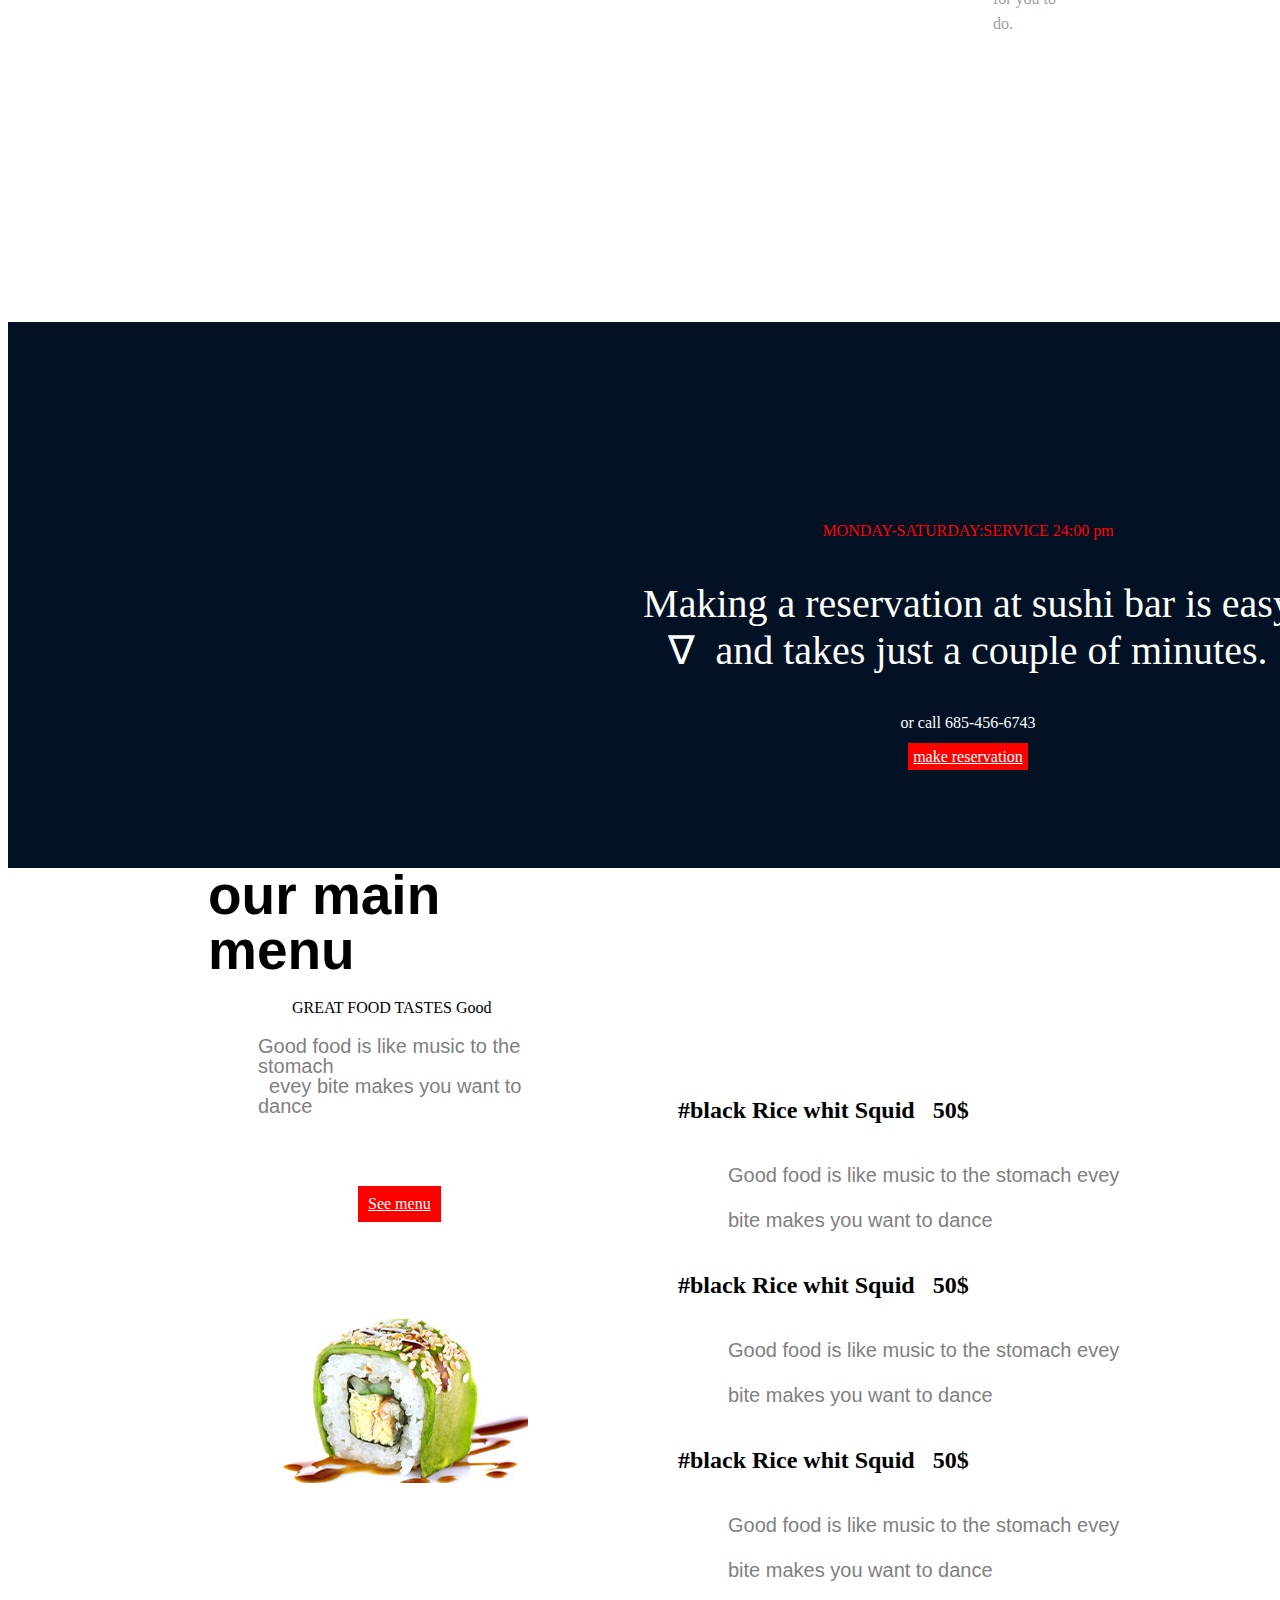
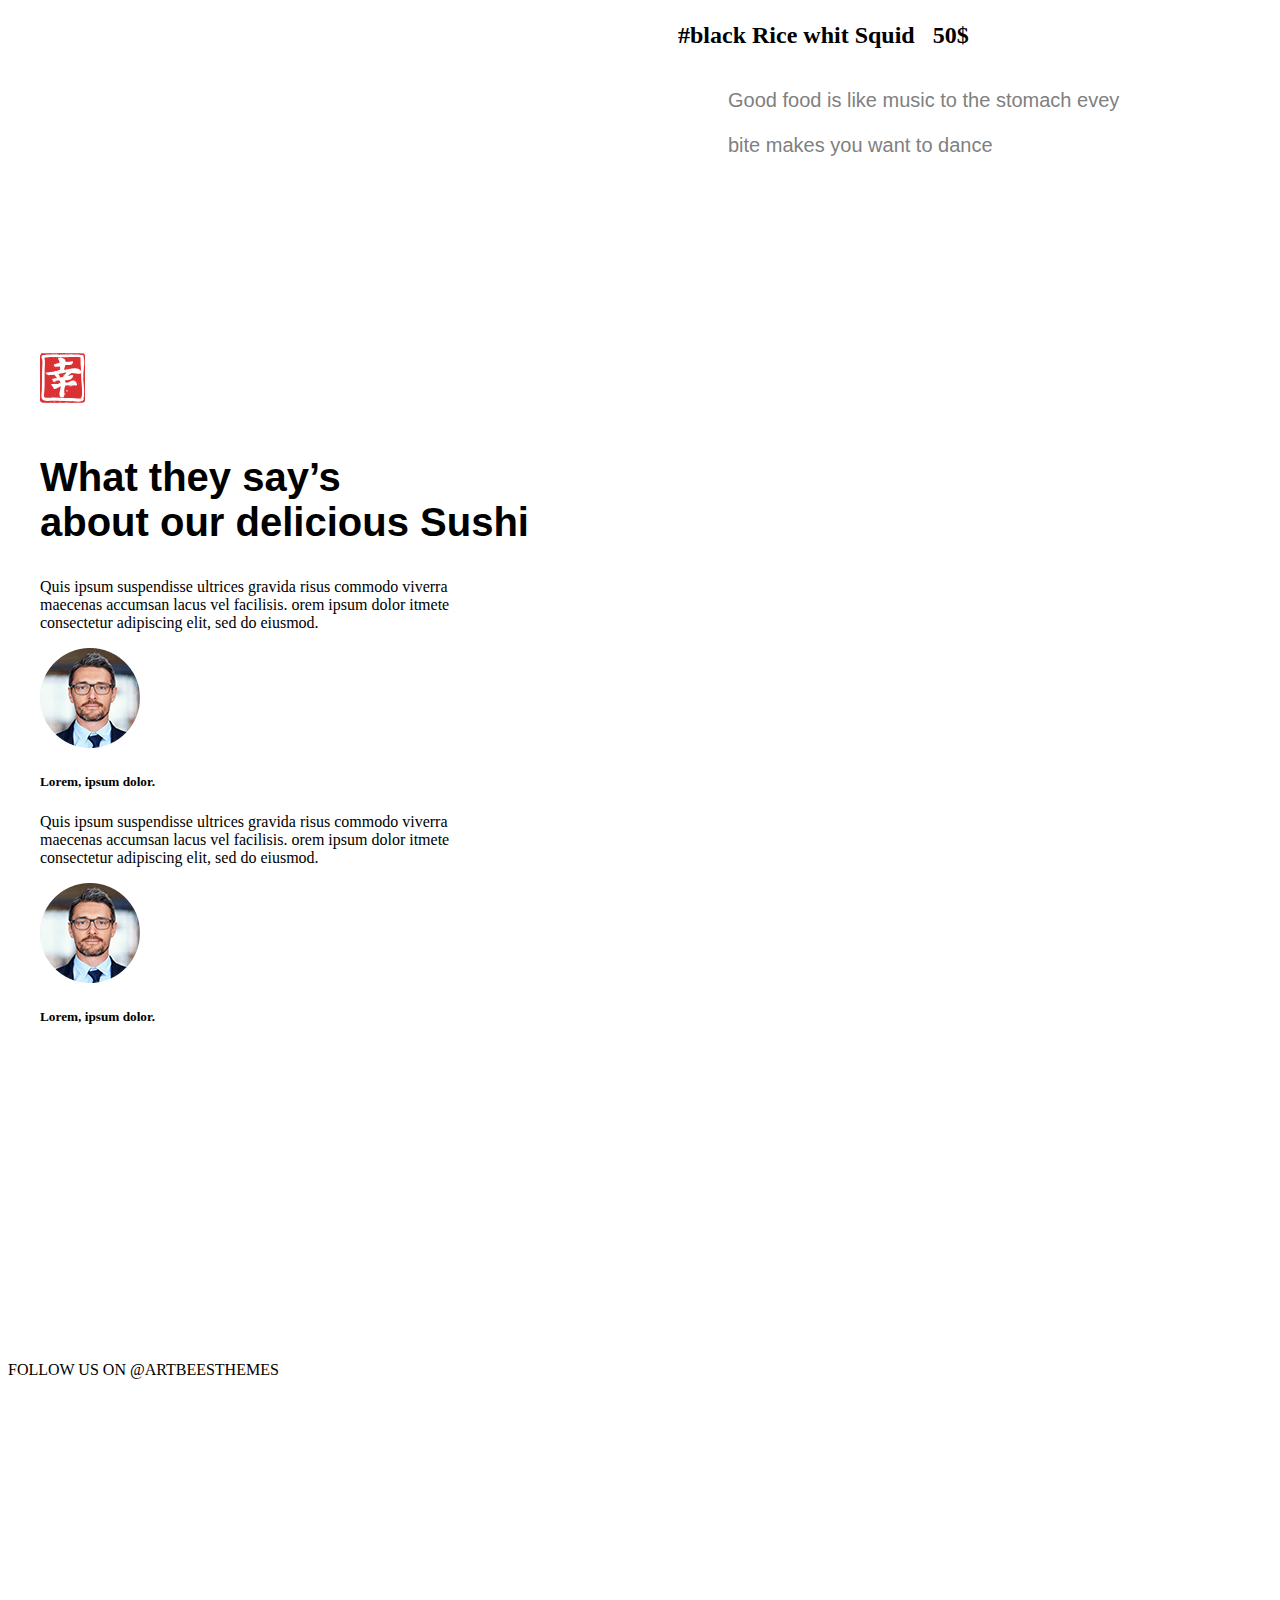
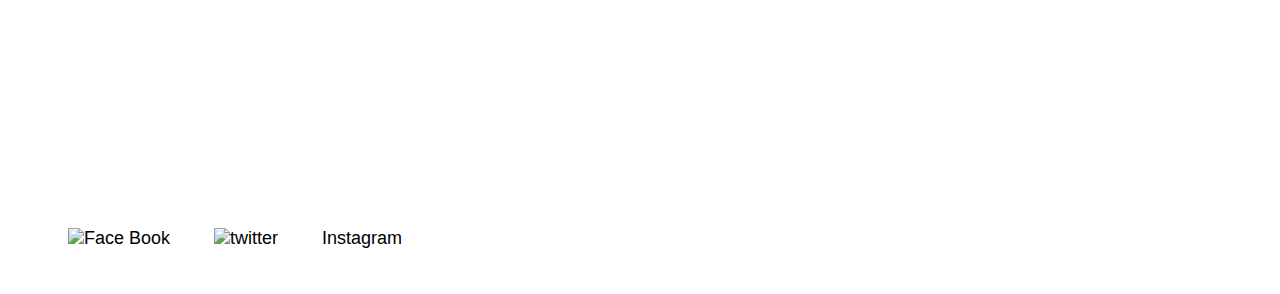
==== commit 057d68bb: "Adding header and main" ====
--- a/index.html
+++ b/index.html
@@ -8,7 +8,7 @@
         <header class="header">
             <!--Logo of sushi-bar-->
             <figure>
-                <img id="soshibar-logo" class="logo" src="" alt="Header logo">
+                <img id="soshibar-logo" class="logo" src="logo.svg" alt="Header logo">
             </figure>
             <!--Menu-->
             <nav class="menu"  id="">
@@ -32,26 +32,31 @@
             </nav>
             <!--Make Reservation-->
             <div class="button">
-                <img class="button__image" src="" alt="">
                 <a href="#" class="button__link">Make Reservations</a>
-            </div>
-            <!--Logo of header-->
-            <figure class="logo">
-                <img class="logo__image" src="" alt="">
-            </figure>
-            <!--Main Heading-->
-            <div class="header-text">
-                <h1 class="header-text__lpc">Variety Flavours<br>From SushiBar.</h1>
-                <p class="header-text__paragraph">Book Online or call&nbsp;&nbsp;685-456-6743</p>
-            </div>
-            <!--Button See Our Meneu-->
-            <div class="button">
-                <img class="button__image" src="" alt="">
-                <a id="button-secondry" class="button__link" href="#">See Our Menu</a>
             </div>
         </header>
         <!--main-->
-        <main>
+        <main class="main">
+            <div class="intro">
+                <div class="silder">
+                    <!--Logo of header-->
+                    <figure class="main-logo">
+                        <img src="style.svg" alt="">
+                    </figure>
+                    <!--Main Heading-->
+                    <div class="header-text">
+                        <h1 class="header-text__lpc">Variety Flavours<br>From SushiBar.</h1>
+                        <p class="header-text__paragraph">Book Online or call&nbsp;&nbsp;685-456-6743</p>
+                    </div>
+                    <!--Button See Our Meneu-->
+                    <div class="button-main">
+                        <img class="button__image" src="" alt="">
+                        <a id="button-secondry" class="button__link" href="#">See Our Menu</a>
+                    </div>
+                </div>
+            </div>
+
+
             <section class="main-heading">
                 <img class="main-heading__image" src="style.svg" alt="style.svg">
                 <h1 class="main-heading__text-lpc">Most Popular Sushi Meals<br>&nbsp;In The Town</h1>
--- a/style.css
+++ b/style.css
@@ -3,29 +3,40 @@
 }
 
 .header {
-    background: url(home-banner.jpg);
-    width: 1920px;
-    height: 1080px;
+    display: flex;
+    position: absolute;
+    top: 0;
+    z-index: 1;
+}
+
+ #soshibar-logo {
+    display: inline;
+    margin-left: 375px;
+    margin-top: 50px;
+}
+
+.menu {
+    margin-top: 90px;
+    margin-left: 245px;
 }
 
 .nav {
-    display: block;
-    text-align: right;
-    margin-right: 540px;
-    margin-left: 800px;
+    display: inline;
 }
 
 ul li {
-    display: inline;
     padding: 20px;
     text-align: right;
-    font-family: 'Myriad Pro', 'Gill Sans MT', Calibri, 'Trebuchet MS', sans-serif;
+    display: inline;
+    margin-top: 80px;
 }
 
 ul li a {
     color: rgb(0, 0, 0);
     text-decoration: none;
     font-size: 18px;
+    display: inline;
+    font-family: 'Myriad Pro', 'Gill Sans MT', Calibri, 'Trebuchet MS', sans-serif;
 }
 
 ul li a:hover {
@@ -37,16 +48,12 @@
 }
 
 .button {
-    text-align: right;
-    top: 20px;
-    display: block;
-    margin-right: 400px;
-    padding-top: 0px;
-    padding-right: 2px;
-}
-
-.button__link {  
-    padding: 20px;
+    margin-left: 40px;
+    margin-top: 90px;
+}
+
+.button__link {
+    padding: 20px;  
     background-color: rgb(255, 0, 0);
     text-decoration: none;
     color: white;
@@ -54,34 +61,73 @@
     font-family: 'Gill Sans', 'Gill Sans MT', Calibri, 'Trebuchet MS', sans-serif;
 }
 
+.intro {
+    background: url(home-banner.jpg);
+    background-repeat: no-repeat;
+    width: 1920px;
+    height: 1080px;
+    display: flex;
+    flex-direction: column;
+    position: relative;
+
+}
+
+.silder {
+    margin-top: 220px;
+    margin-left: 420px;
+}
+
+.main-logo {
+    margin: 0px;
+    margin-bottom: 45px;
+}
+
 .header-text {
-    text-align: center;
-    padding-right: 800px;
-    padding-top: 200px;
+    display: flex;
+    flex-direction: column;
 }
 
 div h1 {
-    display: inline;
     font-family: 'Gill Sans', 'Gill Sans MT', Calibri, 'Trebuchet MS', sans-serif;
     font-size: 55px;
+    margin: 0px;
+    margin-bottom: 22px;
 }
 
 .header-text__paragraph {
     font-family: 'Lucida Sans', 'Lucida Sans Regular', 'Lucida Grande', 'Lucida Sans Unicode', Geneva, Verdana, sans-serif;
     color: rgb(158, 158, 160);
-    padding-right: 100px;
     font-size: 18px;
+    margin-bottom: 65px;
+    margin-top: 0px;
+}
+
+.button-main{
+
+}
+
+.main-heading {
+    text-align: center;
+    background: url(home-style.jpg);
+   /* background-position: center;*/
+    background-position-x: center;
+    background-position-y: 1120px;
+    padding: 90px;
 }
 
 .main-heading__text-lpc {
+    display: flex;
+    flex-direction: column;
+    margin-top: 0;
     font-size: 40px;
     font-family: 'Gill Sans', 'Gill Sans MT', Calibri, 'Trebuchet MS', sans-serif;
     text-align: center;
-    margin-top: 26px;
+    margin-bottom: 100px;
 }
 
 .main-heading__image {
-    text-align: center;
+    margin-bottom: 30px;
+    margin-top: 180px;
 }
 
 .price-list__title {
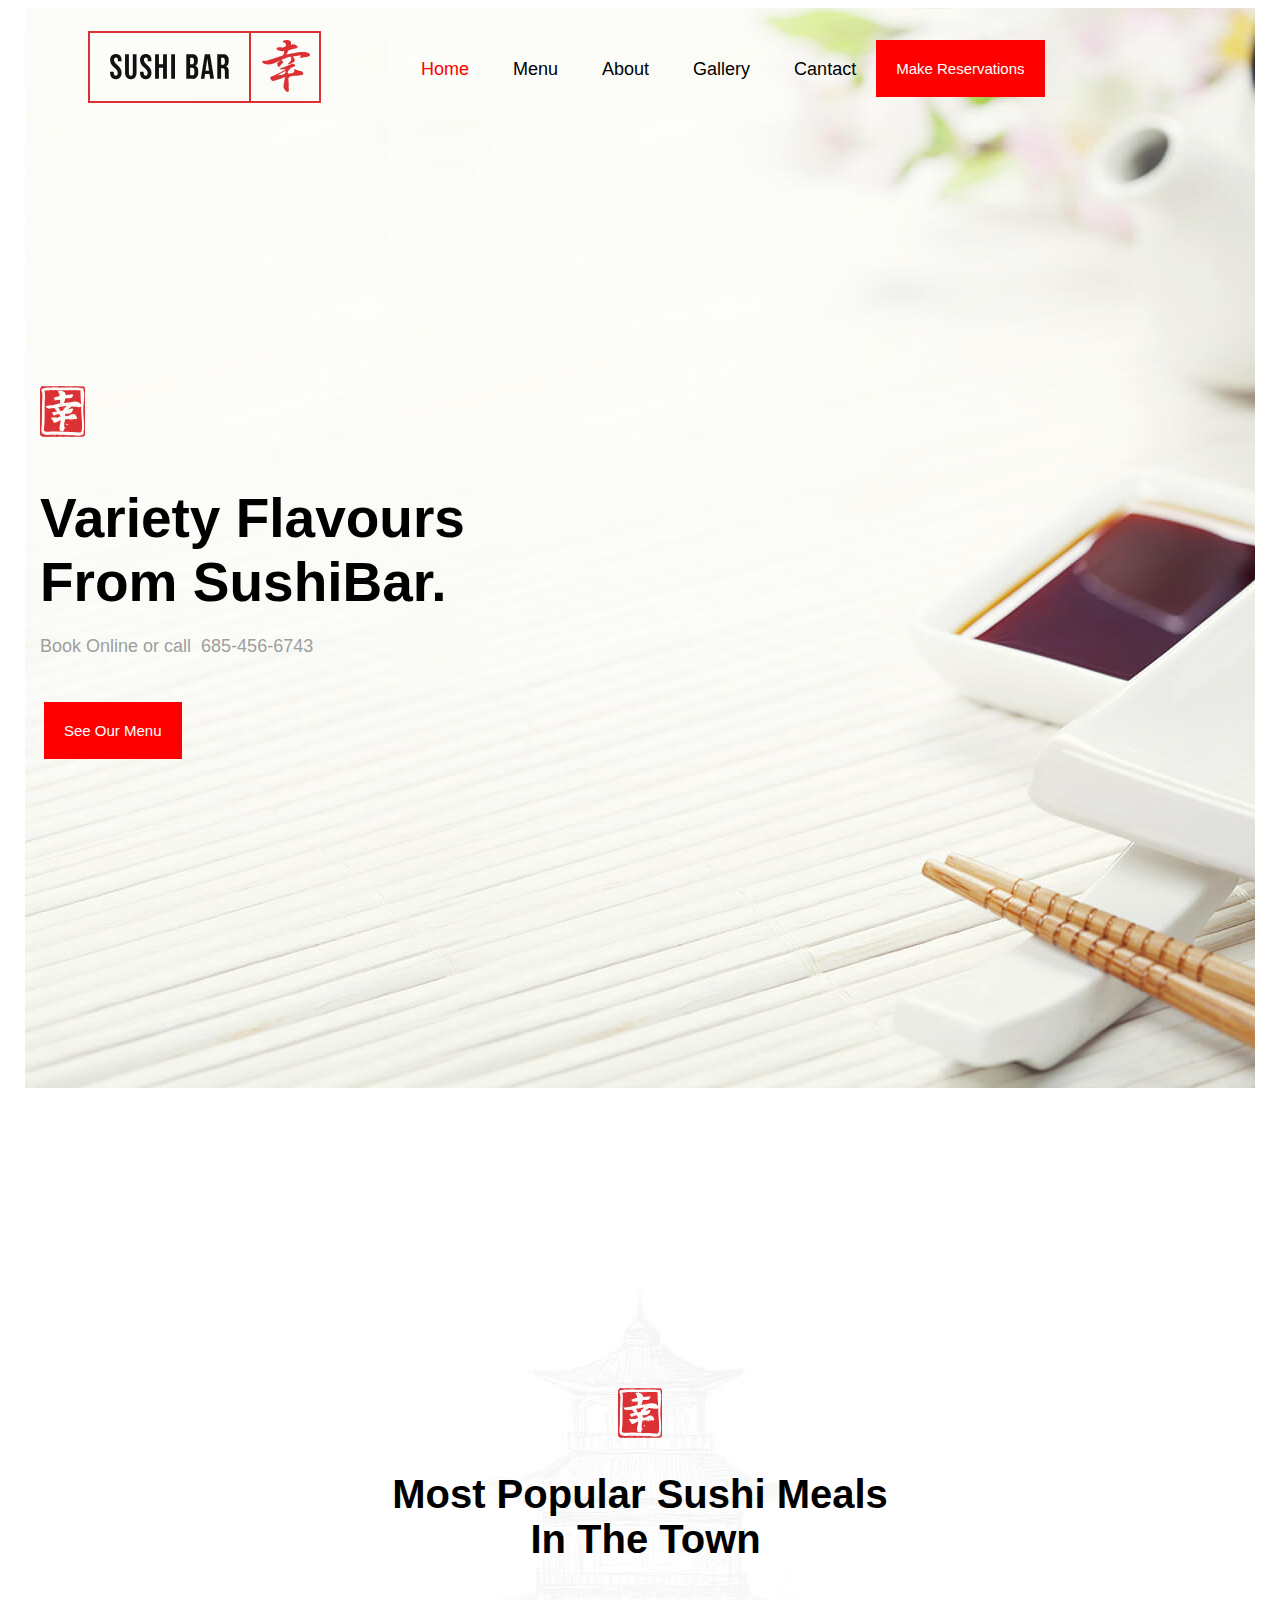
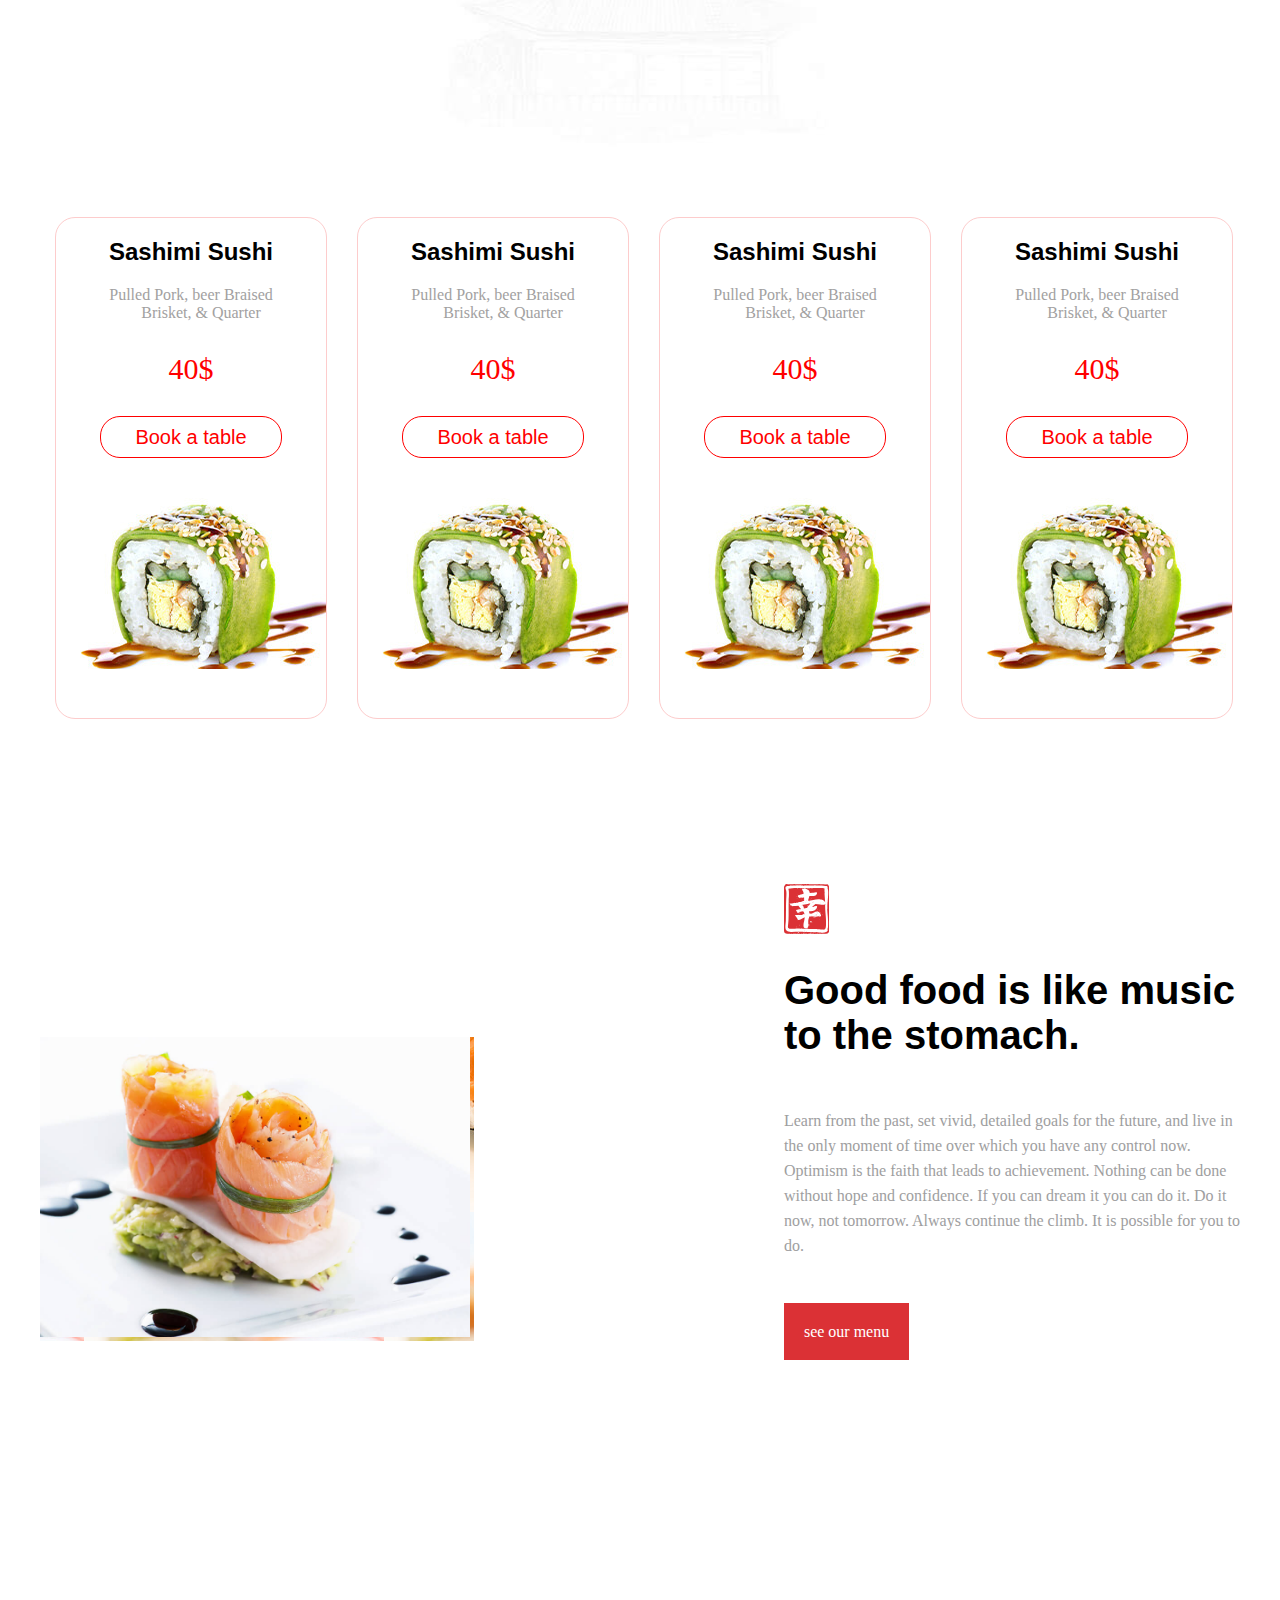
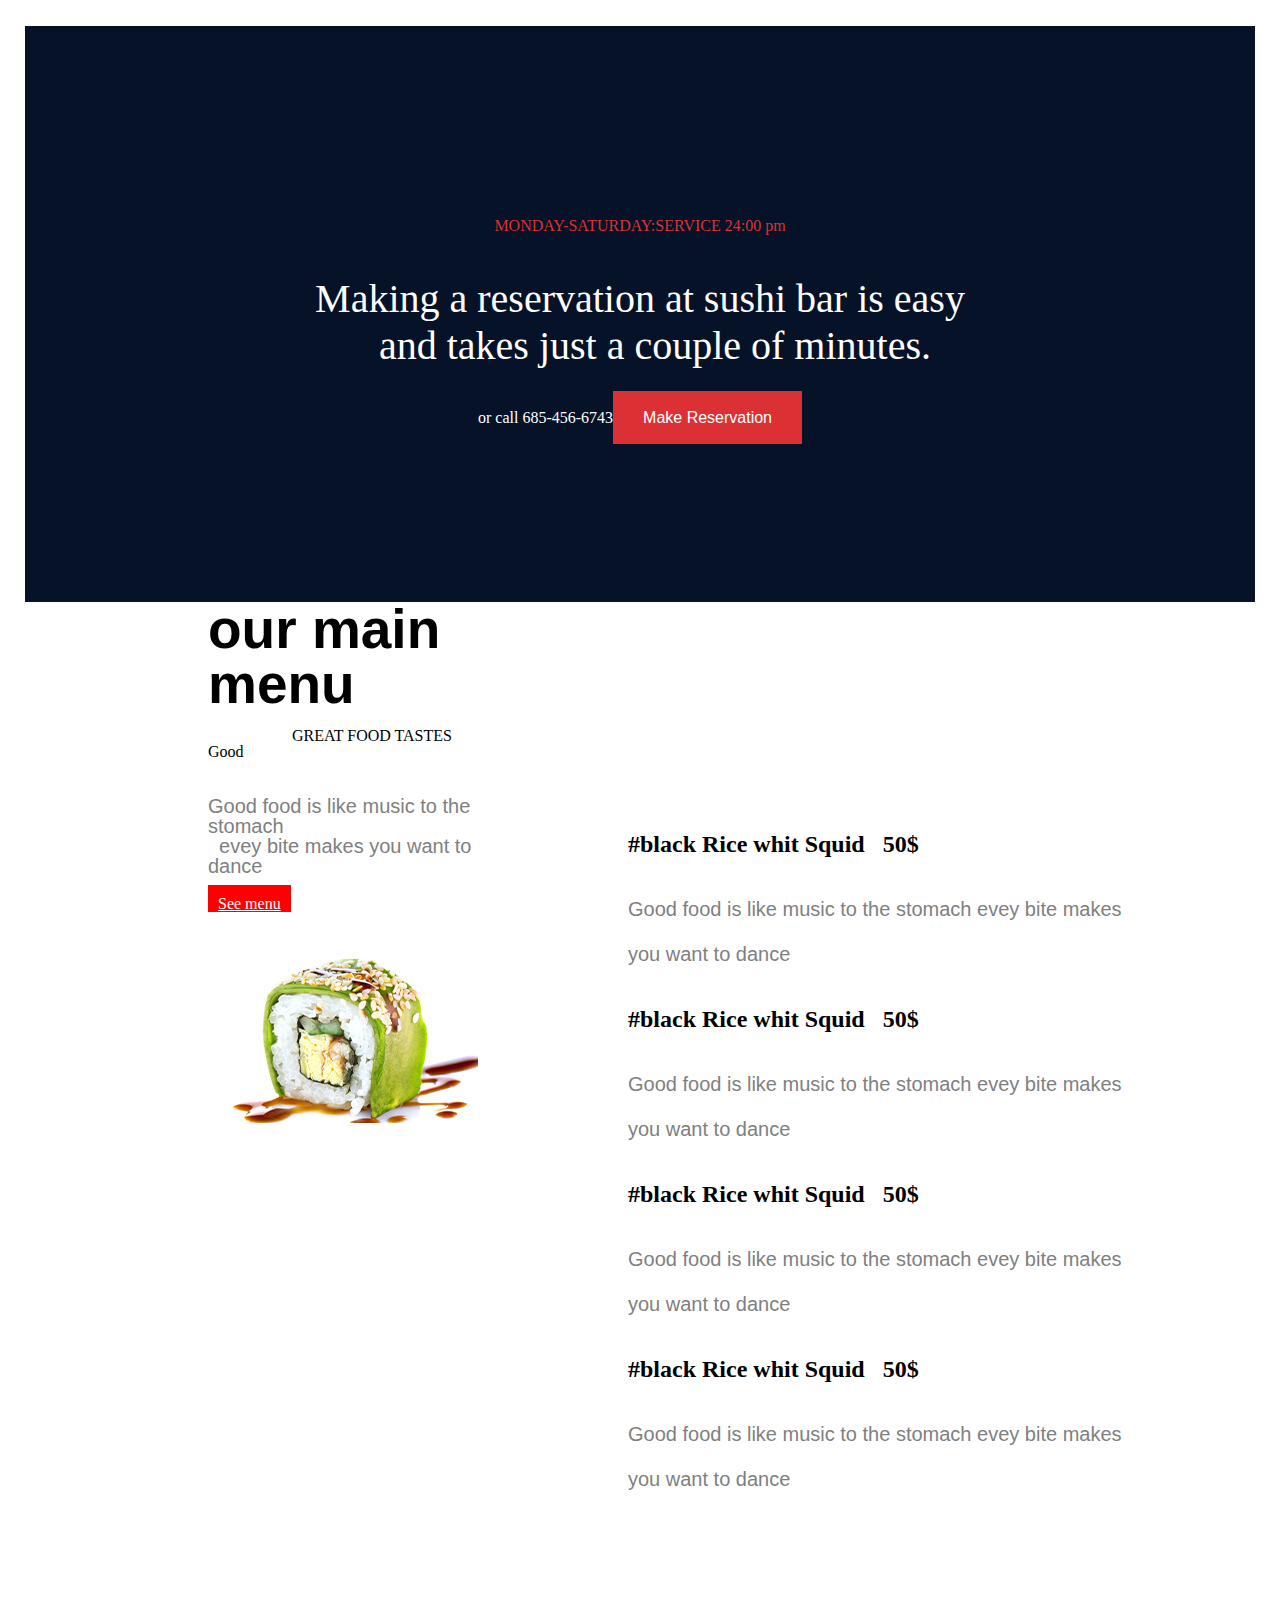
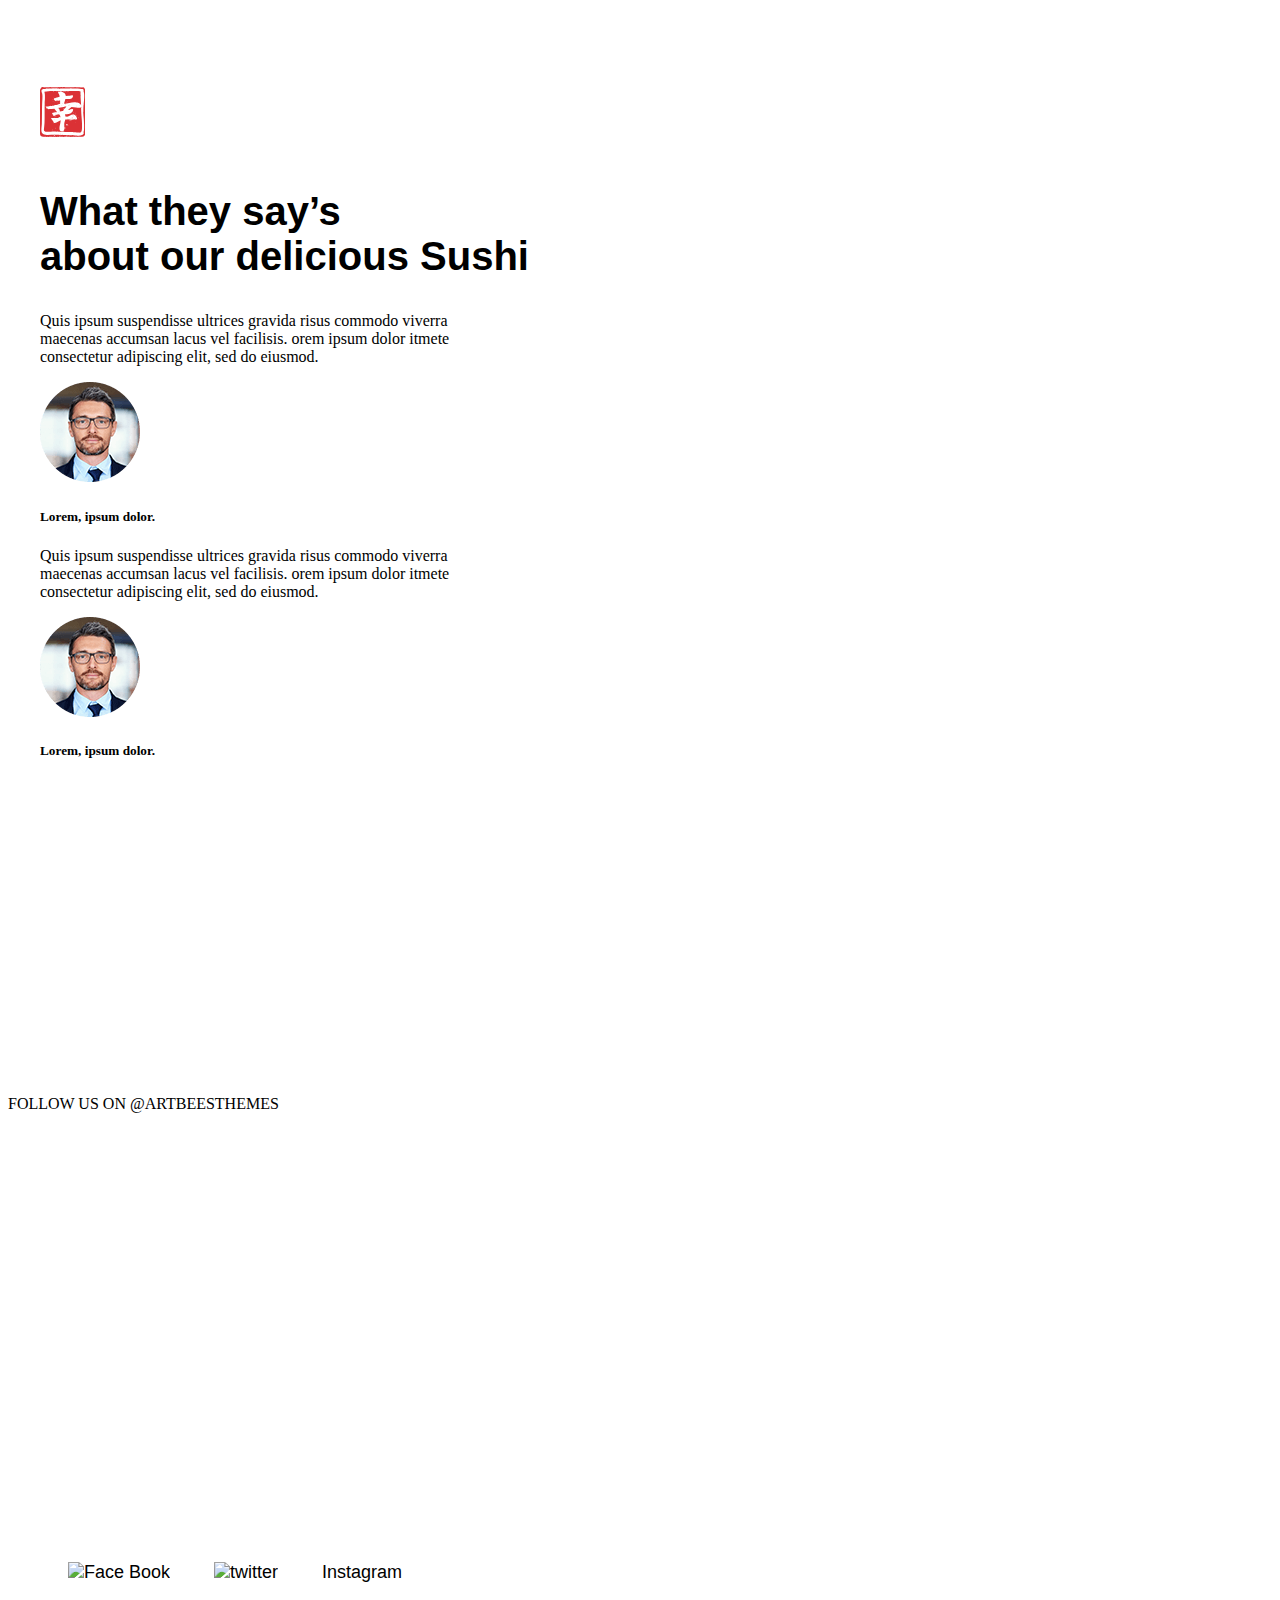
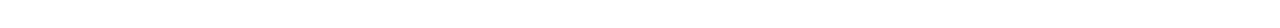
==== commit 9792196f: "Adding flex" ====
--- a/index.html
+++ b/index.html
@@ -7,54 +7,58 @@
     <body >
         <header class="header">
             <!--Logo of sushi-bar-->
-            <figure>
-                <img id="soshibar-logo" class="logo" src="logo.svg" alt="Header logo">
-            </figure>
-            <!--Menu-->
-            <nav class="menu"  id="">
-                <ul class="nav">
-                    <li class="nav__list-item">
-                        <a class="menu__link active" href="#">Home</a>
-                    </li>
-                    <li class="nav__list-item">
-                        <a class="menu__link" href="#">Menu</a>
-                    </li>
-                    <li class="nav__list-item">
-                        <a class="menu__link" href="#">About</a>
-                    </li>
-                    <li class="nav__item">
-                        <a class="menu__link" href="#">Gallery</a>
-                    </li>
-                    <li class="nav__item">
-                        <a class="menu__link" href="#">Cantact</a>
-                    </li>
-                </ul>
-            </nav>
-            <!--Make Reservation-->
-            <div class="button">
-                <a href="#" class="button__link">Make Reservations</a>
+            <div class="header__page container">
+                <figure>
+                    <img id="soshibar-logo" class="logo" src="logo.svg" alt="Header logo">
+                </figure>
+                <!--Menu-->
+                <nav class="menu"  id="">
+                    <ul class="nav">
+                        <li class="nav__list-item">
+                            <a class="menu__link active" href="#">Home</a>
+                        </li>
+                        <li class="nav__list-item">
+                            <a class="menu__link" href="#">Menu</a>
+                        </li>
+                        <li class="nav__list-item">
+                            <a class="menu__link" href="#">About</a>
+                        </li>
+                        <li class="nav__item">
+                            <a class="menu__link" href="#">Gallery</a>
+                        </li>
+                        <li class="nav__item">
+                            <a class="menu__link" href="#">Cantact</a>
+                        </li>
+                    </ul>
+                </nav>
+                <!--Make Reservation-->
+                <div class="button">
+                    <a href="#" class="button__link">Make Reservations</a>
+                </div>
             </div>
         </header>
         <!--main-->
         <main class="main">
-            <div class="intro">
-                <div class="silder">
-                    <!--Logo of header-->
-                    <figure class="main-logo">
-                        <img src="style.svg" alt="">
-                    </figure>
-                    <!--Main Heading-->
-                    <div class="header-text">
-                        <h1 class="header-text__lpc">Variety Flavours<br>From SushiBar.</h1>
-                        <p class="header-text__paragraph">Book Online or call&nbsp;&nbsp;685-456-6743</p>
-                    </div>
-                    <!--Button See Our Meneu-->
-                    <div class="button-main">
-                        <img class="button__image" src="" alt="">
-                        <a id="button-secondry" class="button__link" href="#">See Our Menu</a>
-                    </div>
-                </div>
-            </div>
+            <section class="intro container">
+                <div class="intro__wraper">
+                    <div class="content">
+                        <!--Logo of header-->
+                        <figure class="main-logo">
+                            <img src="style.svg" alt="">
+                        </figure>
+                        <!--Main Heading-->
+                        <div class="header-text">
+                            <h1 class="header-text__lpc">Variety Flavours<br>From SushiBar.</h1>
+                            <p class="header-text__paragraph">Book Online or call&nbsp;&nbsp;685-456-6743</p>
+                        </div>
+                        <!--Button See Our Meneu-->
+                        <div class="button-main">
+                            <img class="button__image" src="" alt="">
+                            <a id="button-secondry" class="button__link" href="#">See Our Menu</a>
+                        </div>
+                    </div>
+                </div>
+            </section>
 
 
             <section class="main-heading">
@@ -90,11 +94,15 @@
                     <a class="price-list__button" href="">Book a table</a>
                     <img class="price-list__image" src="home-menu04.jpg" alt="">
                 </div>
-            </section>    
-            <section class="comment-part">
-                    <div class="comment">
-                        <img width="300px" height="200px" class="comment__image" src="gallery07.jpg" alt="">
-                    </div>
+            </section>
+            
+            <!--                 -->
+            <section class="comment-part container">
+                    <div class="comment-pictuer">
+                        <img width="430px" height="300px" class="comment__image" src="gallery07.jpg" alt="">
+                        <img src="" alt="">
+                    </div>
+                <div class="comment-part__txt">
                     <div>
                         <img class="comment-part__logo" src="style.svg" alt="">
                     </div>
@@ -107,21 +115,27 @@
                     <div>
                         <a class="comment__button" href="#">see our menu</a>
                     </div>
-            </section>
-            <section class="container-bg-dark">
-                <div class="container-bg-dark__padding">
-                    <p class="container-bg-dark__text-top">MONDAY-SATURDAY:SERVICE 24:00 pm</p>
-                </div>
-                <div class="container-bg-dark__padding">
-                    <p class="container-bg-dark__text-center">Making a reservation at sushi bar is easy<br> 
-                       &nabla;&nbsp;&nbsp;and takes just a couple of minutes.
-                    </p>
-                </div>
-                <div class="container-bg-dark__padding-text">
-                    <p class="container-bg-dark__text-dc"> or call 685-456-6743</p>
-                </div>
-                <div class="container-bg-dark__padding-text">
-                    <a class="container-bg-dark__link" href="">make reservation</a>
+                </div>
+                <!---------------------------------------------------->
+            </section>
+            <section class="container-bg-dark container">
+                <div class="container-bg-dark__bakcground">
+                    <div class="container-bg-dark__padding">
+                        <p class="container-bg-dark__text-top">MONDAY-SATURDAY:SERVICE 24:00 pm</p>
+                    </div>
+                    <div class="container-bg-dark__padding">
+                        <p class="container-bg-dark__text-center">Making a reservation at sushi bar is easy<br> 
+                        &nbsp;&nbsp;&nbsp;and takes just a couple of minutes.
+                        </p>
+                    </div>
+                </div>
+                <div class="container-bg-dark__btn">
+                    <div class="container-bg-dark__padding-text">
+                        <p class="container-bg-dark__text-dc"> or call 685-456-6743</p>
+                    </div>
+                    <div class="container-bg-dark__padding-text">
+                        <a class="container-bg-dark__link" href="">Make Reservation</a>
+                    </div>
                 </div>
             </section>
             <!--sections-->
--- a/style.css
+++ b/style.css
@@ -4,20 +4,29 @@
 
 .header {
     display: flex;
+    flex-direction: center;
+    justify-content: space-between;
     position: absolute;
     top: 0;
     z-index: 1;
-}
-
- #soshibar-logo {
-    display: inline;
-    margin-left: 375px;
-    margin-top: 50px;
+    width: 100%;
+}
+
+.header__page {
+    display: flex;
+    flex-direction: row;
+    justify-content: flex-start;
+    width: 100%;
+    align-items: center;
 }
 
 .menu {
-    margin-top: 90px;
-    margin-left: 245px;
+    display: flex;
+    flex-direction: row-reverse;
+    justify-content: center;
+  /*  align-items: center;
+   /* margin-top: 90px;
+   /* margin-left: 245px; */
 }
 
 .nav {
@@ -48,8 +57,8 @@
 }
 
 .button {
-    margin-left: 40px;
-    margin-top: 90px;
+   /* margin-left: 40px;
+    margin-top: 90px; */
 }
 
 .button__link {
@@ -67,14 +76,22 @@
     width: 1920px;
     height: 1080px;
     display: flex;
-    flex-direction: column;
+    flex-direction: row;
+    justify-content: flex-start;
+    align-items: center; 
     position: relative;
 
 }
 
-.silder {
-    margin-top: 220px;
-    margin-left: 420px;
+.intro__wraper {
+    flex-direction: row;
+    justify-content: flex-start;
+    align-items: center;
+}
+
+.content {
+     /* margin-top: 220px;
+    margin-left: 420px; */
 }
 
 .main-logo {
@@ -194,49 +211,105 @@
     margin-top: 0px;
 }
 
+.price-list.container {
+    margin-bottom: 135px;
+}
+
+/*--------------*/
 .comment-part {
     display: flex;
-    margin: auto;
-}
-
-.comment__image {
-   margin: auto;
-   padding-left: 370px;
-   padding-top: 150px;
+    flex-direction: row;
+    justify-content: space-between;
+    align-items: flex-end;
+    background: url(shape 2.svg)
+    margin: ;
+
+}
+
+
+.comment-part__txt {
+    display: flex;
+    flex-direction: column;
+    margin-left: 270px
+}
+
+.comment-part__logo {
+    margin-bottom: 30px;
 }
 
 .comment__text {
     font-size: 40px;
-    padding-left: 270px;
-    padding-top: 260px;
-    
+    margin-bottom: 50px;
+  /*  padding-left: 270px;
+    padding-top: 260px; */   
 }
 
 .commment__paragraph {
+    margin-bottom: 65px;
     font-size: 16px;
     color: rgb(158, 158, 160);
     line-height: 25px;
-    padding-left: 270px;
-}
-
-.comment-part__logo {
-    display: block;
+   /* padding-left: 270px;*/
+}
+
+.comment__button {
+    text-decoration: none;
+    font-size: 16px;
+    padding: 20px;
+    background-color: #db3135;
+    color: #ffffff;
+}
+
+.comment__image {
+  
+
+
+}
+
+.comment-pictuer {
+    background: url(home-about-02.jpg);
+    background-position: 644px 2175px;
     
-}
+
+
+}
+
+.comment__button {
+
+}
+
+/*------------*/
 
 .container-bg-dark {
-    background-color: rgb(3, 17, 37);
+    background-color: rgb(5, 18, 39);
     display: block;
     margin-top: 270px;
     width: 1920px;
     height: 546px;
-}
+    display: flex;
+    flex-direction: column;
+    justify-content: center;
+    align-items: center;
+}
+
+.container-bg-dark__bakcground {
+
+}
+
+.container-bg-dark__btn {
+    display: flex;
+    flex-direction: row;
+    justify-content: space-between;
+    margin-top: ;
+}
+
+
 
 .container-bg-dark__text-top {
-    color: rgb(255, 0, 0);
-    text-align: center;
-    padding-top: 200px;
-    margin: 0px;
+    color: rgb(219, 49, 53);
+    text-align: center;
+    
+   
 }
 
 .container-bg-dark__text-center {
@@ -247,30 +320,50 @@
 }
 
 .container-bg-dark__link {
-    padding: 5px;
+   /* padding: 5px; */
     color: rgb(255, 255, 255);
-    background-color: red;
+    
+    padding: 18px 30px;
+    background-color: rgb(219, 49, 53);
+    text-decoration: none;
+    font-family: 'Gill Sans', 'Gill Sans MT', Calibri, 'Trebuchet MS', sans-serif;
     font-size: 16px;
 }
 
 .container-bg-dark__text-dc {
     color: white;
+    display: inline;
 }
 
 .container-bg-dark__padding-text {
     text-align: center;
+}
+/*--------------------------------*/
+
+.section {
+    display: flex;
+    flex-direction: column;
 }
 
 .container-blog-light {
     padding-left: 200px;
     line-height: 1;
+    margin-bottom: 0px;
 }
 
 .container-bg-light__text-dc-pr {
     color: gray;
     font-size: 20px;
     font-family: 'Gill Sans', 'Gill Sans MT', Calibri, 'Trebuchet MS', sans-serif;
-    padding-left: 50px;
+   /* padding-left: 50px;*/
+}
+
+.container-bg-light__text-dc {
+
+}
+
+.container-bg-light__text-lpc {
+    margin-bottom: 0px;
 }
 
 .section-container {
@@ -294,14 +387,14 @@
     color: white;
     padding: 10px;
     background-color: red;
-    margin-top: 50px;
-    margin-left: 150px;
-    display: inline-block;
+   /* margin-top: 50px;
+    margin-left: 150px; 
+    display: inline-block; */
 }
 
 .container-bg-light__image {
-    margin-left: 50px;
-    margin-top: 50px;
+ /*   margin-left: 50px;
+    margin-top: 50px; */
 }
 
 .container-bg-light {
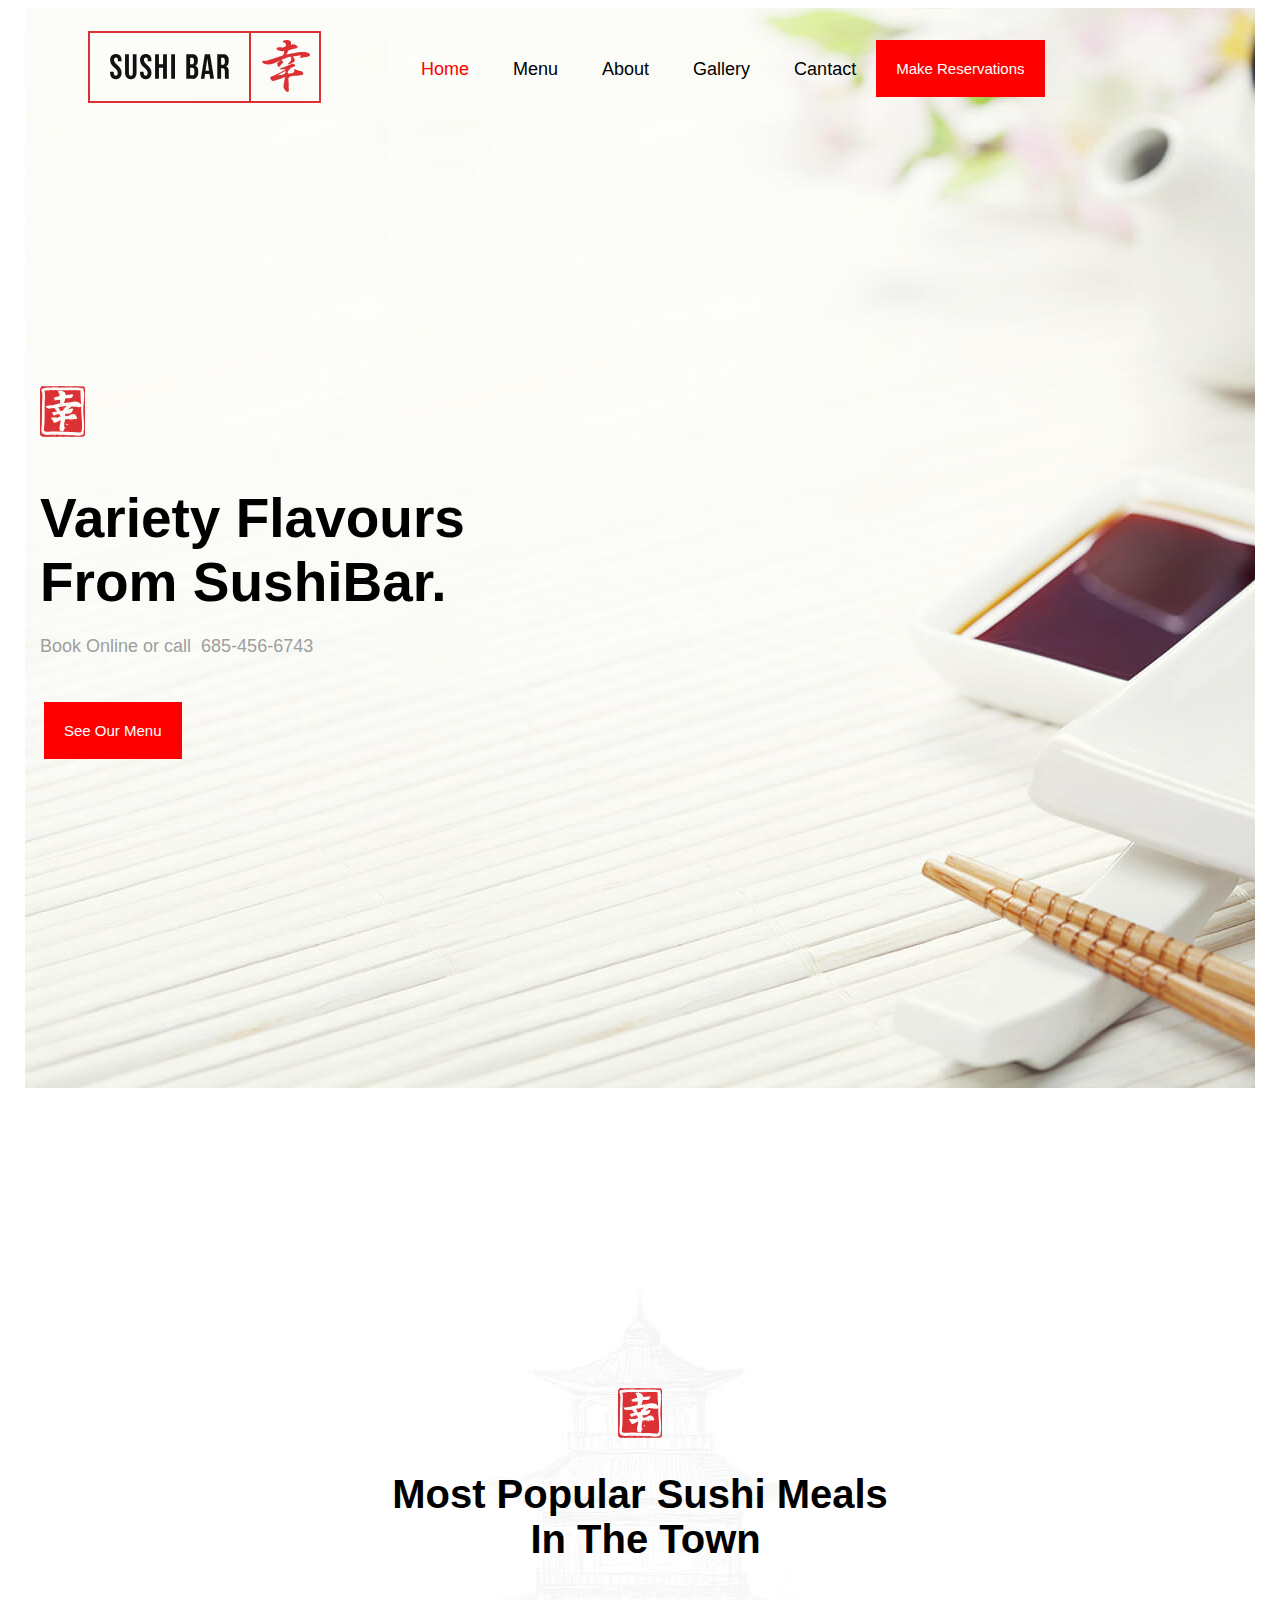
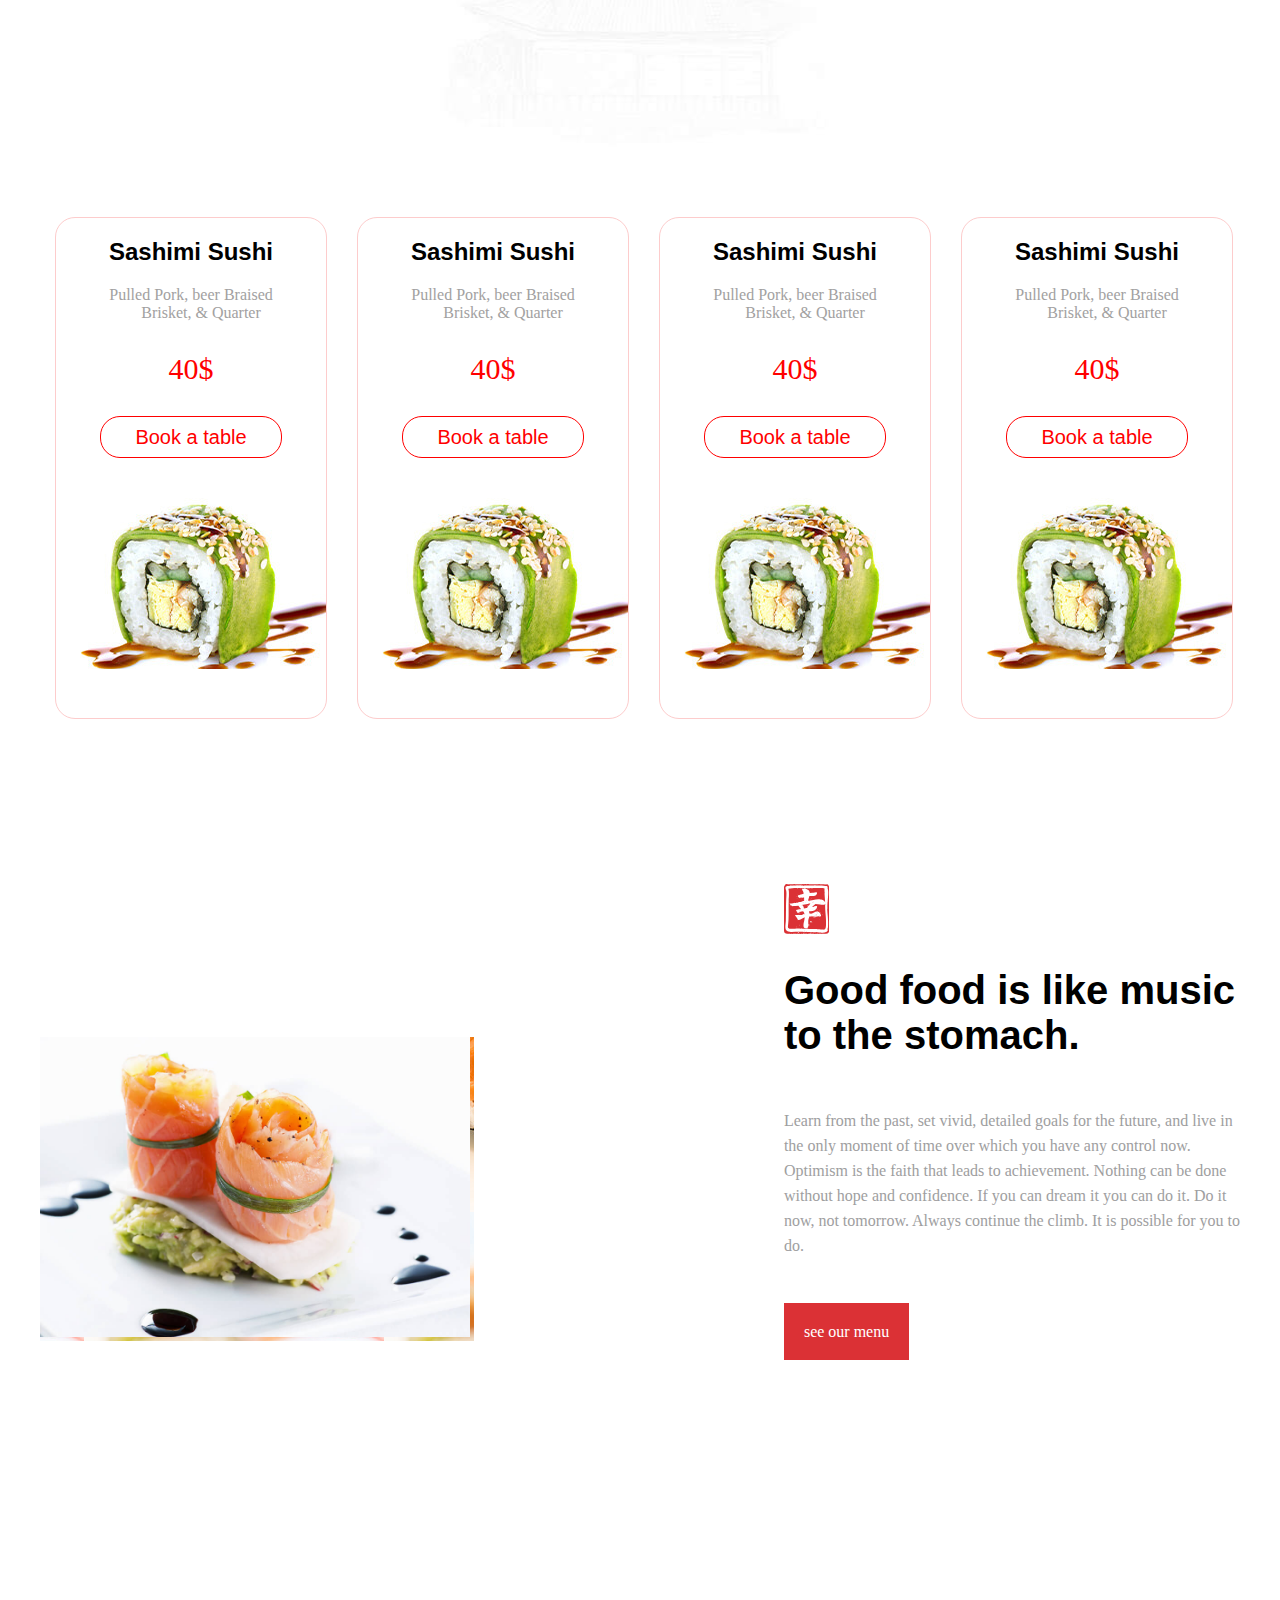
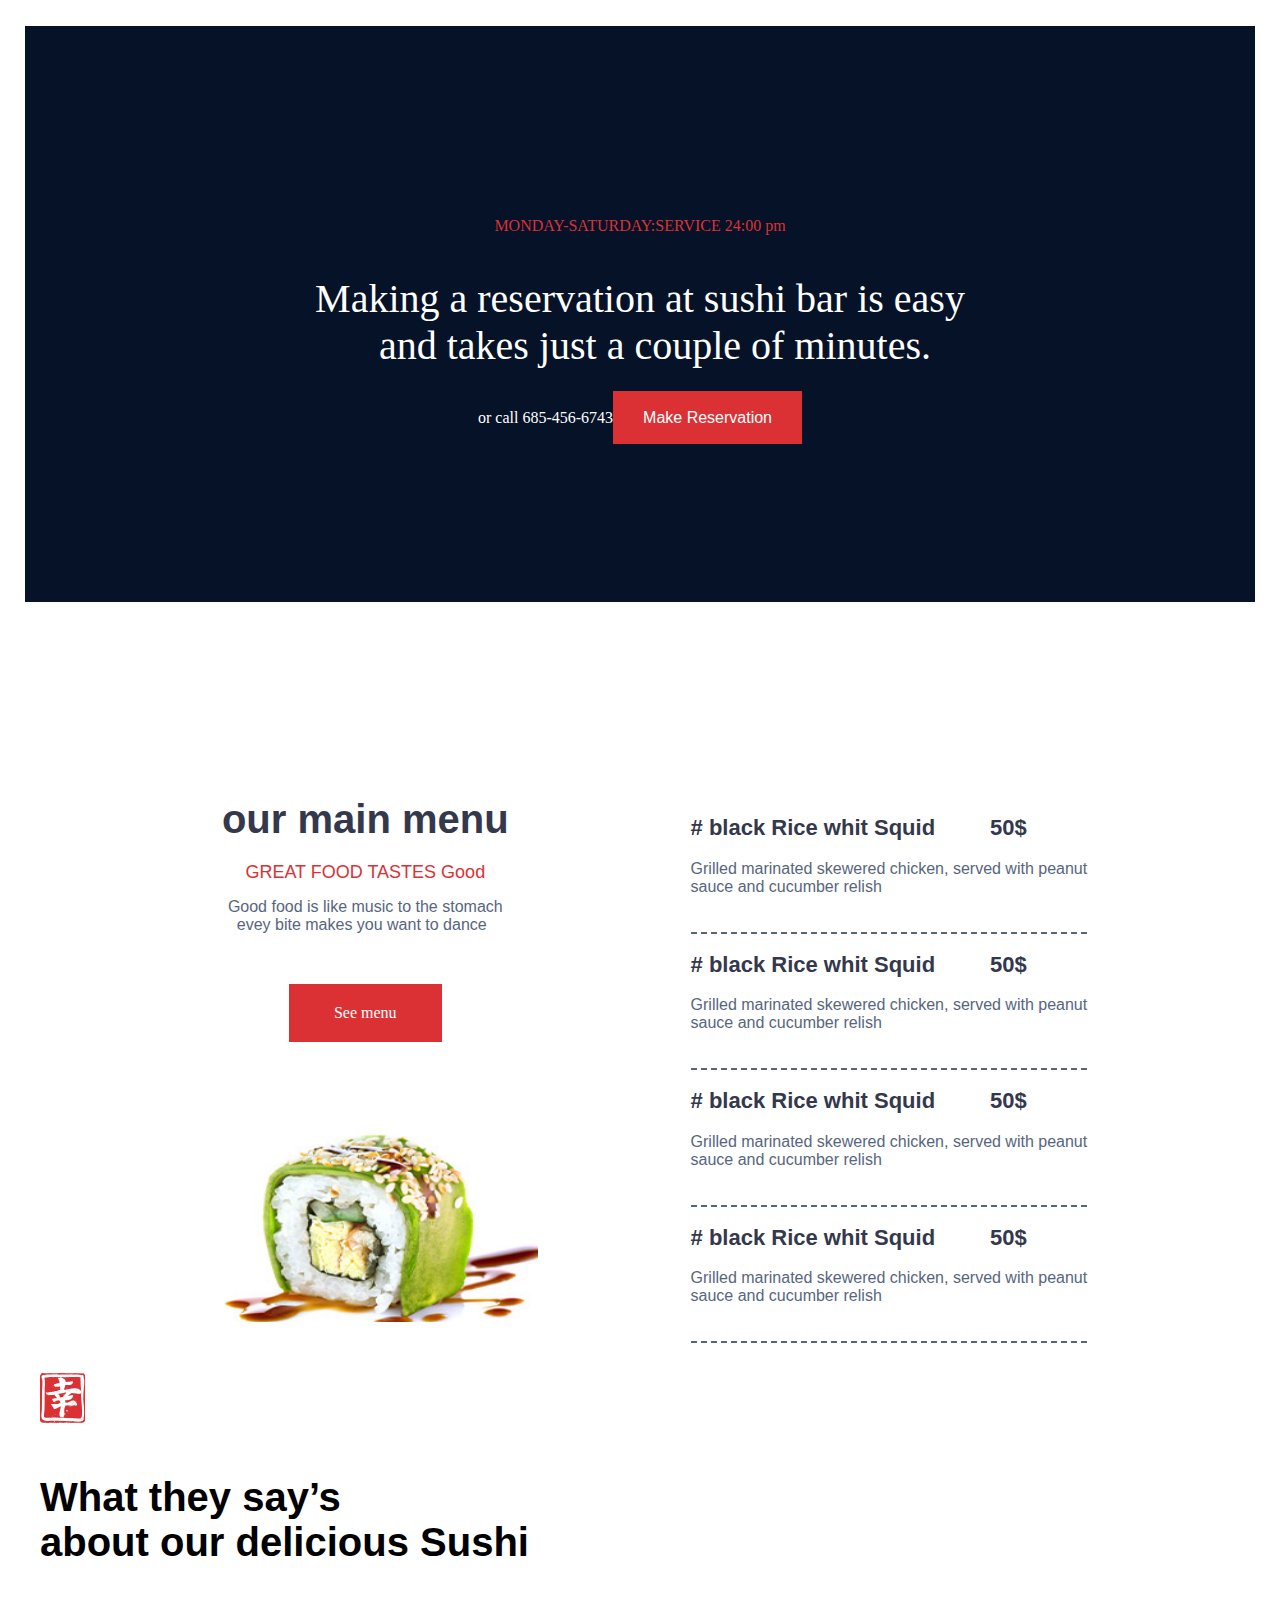
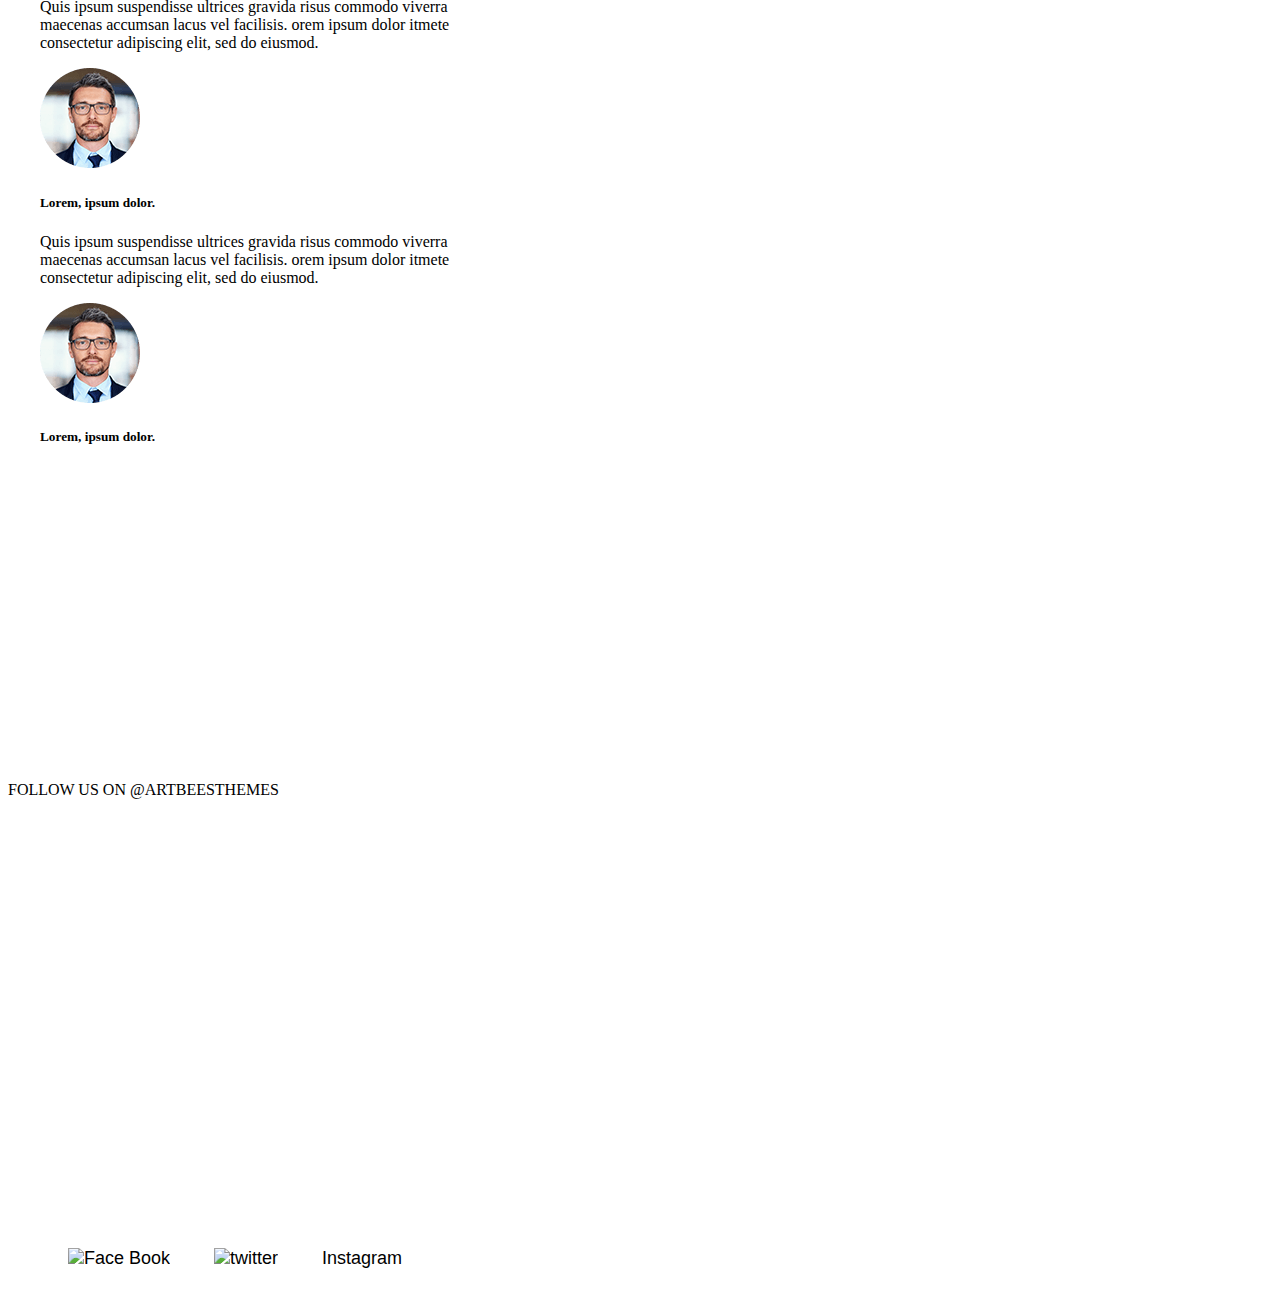
==== commit c3c7879c: "Adding price list" ====
--- a/index.html
+++ b/index.html
@@ -139,13 +139,13 @@
                 </div>
             </section>
             <!--sections-->
-            <section class="section-container">
+            <section class="section-container container">
                 <div class="section ">
                     <div class="container-blog-light">
                         <h1 class="container-bg-light__text-lpc">our main menu</h1>
                     </div>
                     <div class="container-blog-light">
-                        <p class="container-bg-light__text-dc">&nbsp;&nbsp;&nbsp;&nbsp;&nbsp;&nbsp;&nbsp;&nbsp;&nbsp;&nbsp;&nbsp;&nbsp;&nbsp;&nbsp;&nbsp;&nbsp;&nbsp;&nbsp;&nbsp;&nbsp;
+                        <p class="container-bg-light__text-dc">
                             GREAT FOOD TASTES Good</p>
                     </div>
                     <div class="container-blog-light">
@@ -160,45 +160,49 @@
                         <img class="container-bg-light__image" src="home-menu04.jpg" alt="">
                     </div>
                 </div>
+
+
+
+
                 <!--section1-->
                 <div class="container-bg-light">
                     <div class="container-bg-light__section">
                         <div>
-                            <h2 class="container-bg-light__text-lpc">#black Rice whit Squid&nbsp;&nbsp;&nbsp;50$</h1>
-                        </div>
-                        <div>
-                            <p class="container-bg-light__text-dc-pr">Good food is like music to the stomach
-                            evey bite makes you want to dance</p>
+                            <h2 class="container-bg-light__textheading">#&nbsp;black Rice whit Squid&nbsp;&nbsp;&nbsp;&nbsp;&nbsp;&nbsp;&nbsp;&nbsp;&nbsp;50$</h1>
+                        </div>
+                        <div>
+                            <p class="container-bg-light__text-dc-text">Grilled marinated skewered chicken, served with peanut<br> 
+                                sauce and cucumber relish</p>
                         </div>
                     </div>
                     <!--section2-->
                     <div class="container-bg-light__section">
                         <div>
-                            <h2 class="container-bg-light__text-lpc">#black Rice whit Squid&nbsp;&nbsp;&nbsp;50$</h2>
-                        </div>
-                        <div>
-                            <p class="container-bg-light__text-dc-pr">Good food is like music to the stomach
-                                evey bite makes you want to dance</p>
+                            <h2 class="container-bg-light__textheading">#&nbsp;black Rice whit Squid&nbsp;&nbsp;&nbsp;&nbsp;&nbsp;&nbsp;&nbsp;&nbsp;&nbsp;50$</h2>
+                        </div>
+                        <div>
+                            <p class="container-bg-light__text-dc-text">Grilled marinated skewered chicken, served with peanut<br> 
+                                sauce and cucumber relish</p>
                         </div>
                     </div>
                     <!--section3-->
                     <div class="container-bg-light__section">
                         <div>
-                            <h2 class="container-bg-light__text-lpc">#black Rice whit Squid&nbsp;&nbsp;&nbsp;50$</h2>
-                        </div>
-                        <div>
-                            <p class="container-bg-light__text-dc-pr">Good food is like music to the stomach
-                                evey bite makes you want to dance</p>
+                            <h2 class="container-bg-light__textheading">#&nbsp;black Rice whit Squid&nbsp;&nbsp;&nbsp;&nbsp;&nbsp;&nbsp;&nbsp;&nbsp;&nbsp;50$</h2>
+                        </div>
+                        <div>
+                            <p class="container-bg-light__text-dc-text">Grilled marinated skewered chicken, served with peanut<br>
+                                sauce and cucumber relish</p>
                         </div>
                     </div>
                     <!--section4-->
                     <div class="container-bg-light__section">
                         <div>
-                            <h2 class="container-bg-light__text-lpc">#black Rice whit Squid&nbsp;&nbsp;&nbsp;50$</h2>
-                        </div>
-                        <div>
-                            <p class="container-bg-light__text-dc-pr">Good food is like music to the stomach
-                                evey bite makes you want to dance</p>
+                            <h2 class="container-bg-light__textheading">#&nbsp;black Rice whit Squid&nbsp;&nbsp;&nbsp;&nbsp;&nbsp;&nbsp;&nbsp;&nbsp;&nbsp;50$</h2>
+                        </div>
+                        <div>
+                            <p class="container-bg-light__text-dc-text">Grilled marinated skewered chicken, served with peanut<br>
+                                sauce and cucumber relish</p>
                         </div>
                     </div>
                 </div>
--- a/style.css
+++ b/style.css
@@ -290,6 +290,7 @@
     flex-direction: column;
     justify-content: center;
     align-items: center;
+    margin-bottom: 180px;
 }
 
 .container-bg-dark__bakcground {
@@ -340,35 +341,94 @@
 }
 /*--------------------------------*/
 
+.section-container {
+    display: flex;
+    flex-direction: row;
+    justify-content: space-evenly;
+    align-items: flex-start;
+}
+
 .section {
     display: flex;
     flex-direction: column;
+    justify-content: flex-start;
+    align-items: center;
 }
 
 .container-blog-light {
-    padding-left: 200px;
-    line-height: 1;
-    margin-bottom: 0px;
+
+}
+
+.container-bg-light__text-lpc {
+    color: #34384c;
+    font-size: 40px;
+    font-family: 'Gill Sans', 'Gill Sans MT', Calibri, 'Trebuchet MS', sans-serif;
+    margin-bottom: 20px;
+}
+
+.container-bg-light__text-dc {
+    font-size: 18px;
+    font-family: 'Lucida Sans', 'Lucida Sans Regular', 'Lucida Grande', 'Lucida Sans Unicode', Geneva, Verdana, sans-serif;
+    color: #db3135;
+    margin-bottom: 15px;
+    margin-top: 0px;
 }
 
 .container-bg-light__text-dc-pr {
-    color: gray;
-    font-size: 20px;
-    font-family: 'Gill Sans', 'Gill Sans MT', Calibri, 'Trebuchet MS', sans-serif;
-   /* padding-left: 50px;*/
-}
-
-.container-bg-light__text-dc {
-
-}
-
-.container-bg-light__text-lpc {
-    margin-bottom: 0px;
-}
-
-.section-container {
-    display: flex;
-}
+    font-size: 16px;
+    font-family: 'Gill Sans', 'Gill Sans MT', Calibri, 'Trebuchet MS', sans-serif;
+    color: #57667e;
+    margin-top: 0px;
+    margin-bottom: 50px;
+}
+
+.container-bg-light__link {
+    font-size: 16px;
+    color: white;
+    text-decoration: none;
+    padding: 20px 45px;
+    background-color: #db3135;
+    margin-bottom: 40px;
+}
+
+.container-bg-light__image {
+   width: 345px;
+   height: 240px;
+   }
+
+.container-blog-light {
+    display: flex;
+    flex-direction: column;
+    justify-content: flex-start;
+    align-items: flex-start;
+}
+
+.container-bg-light__section {
+    padding-bottom: 20px;
+    border-bottom: 2px dashed #57667e;
+}
+
+.container-bg-light__textheading {
+    font-size: 22px;
+    font-family: 'Lucida Sans', 'Lucida Sans Regular', 'Lucida Grande', 'Lucida Sans Unicode', Geneva, Verdana, sans-serif;
+    color: #34384c;
+}
+
+.container-bg-light__text-dc-text {
+    font-size: 16px;
+    font-family: 'Gill Sans', 'Gill Sans MT', Calibri, 'Trebuchet MS', sans-serif;
+    color: #57667e;
+    margin-top: 0px;
+}
+
+
+
+
+
+
+
+
+
 
 .section-first {
     margin-top: 200px;
@@ -383,25 +443,11 @@
     text-align: center;
 }
 
-.container-bg-light__link {
-    color: white;
-    padding: 10px;
-    background-color: red;
-   /* margin-top: 50px;
-    margin-left: 150px; 
-    display: inline-block; */
-}
-
-.container-bg-light__image {
- /*   margin-left: 50px;
-    margin-top: 50px; */
-}
-
-.container-bg-light {
-    padding: 150px;
-    padding-top: 200px;
-    line-height: 45px;
-}
+
+
+
+
+
  
 .container-bg__text-lpc {
     font-size: 40px;
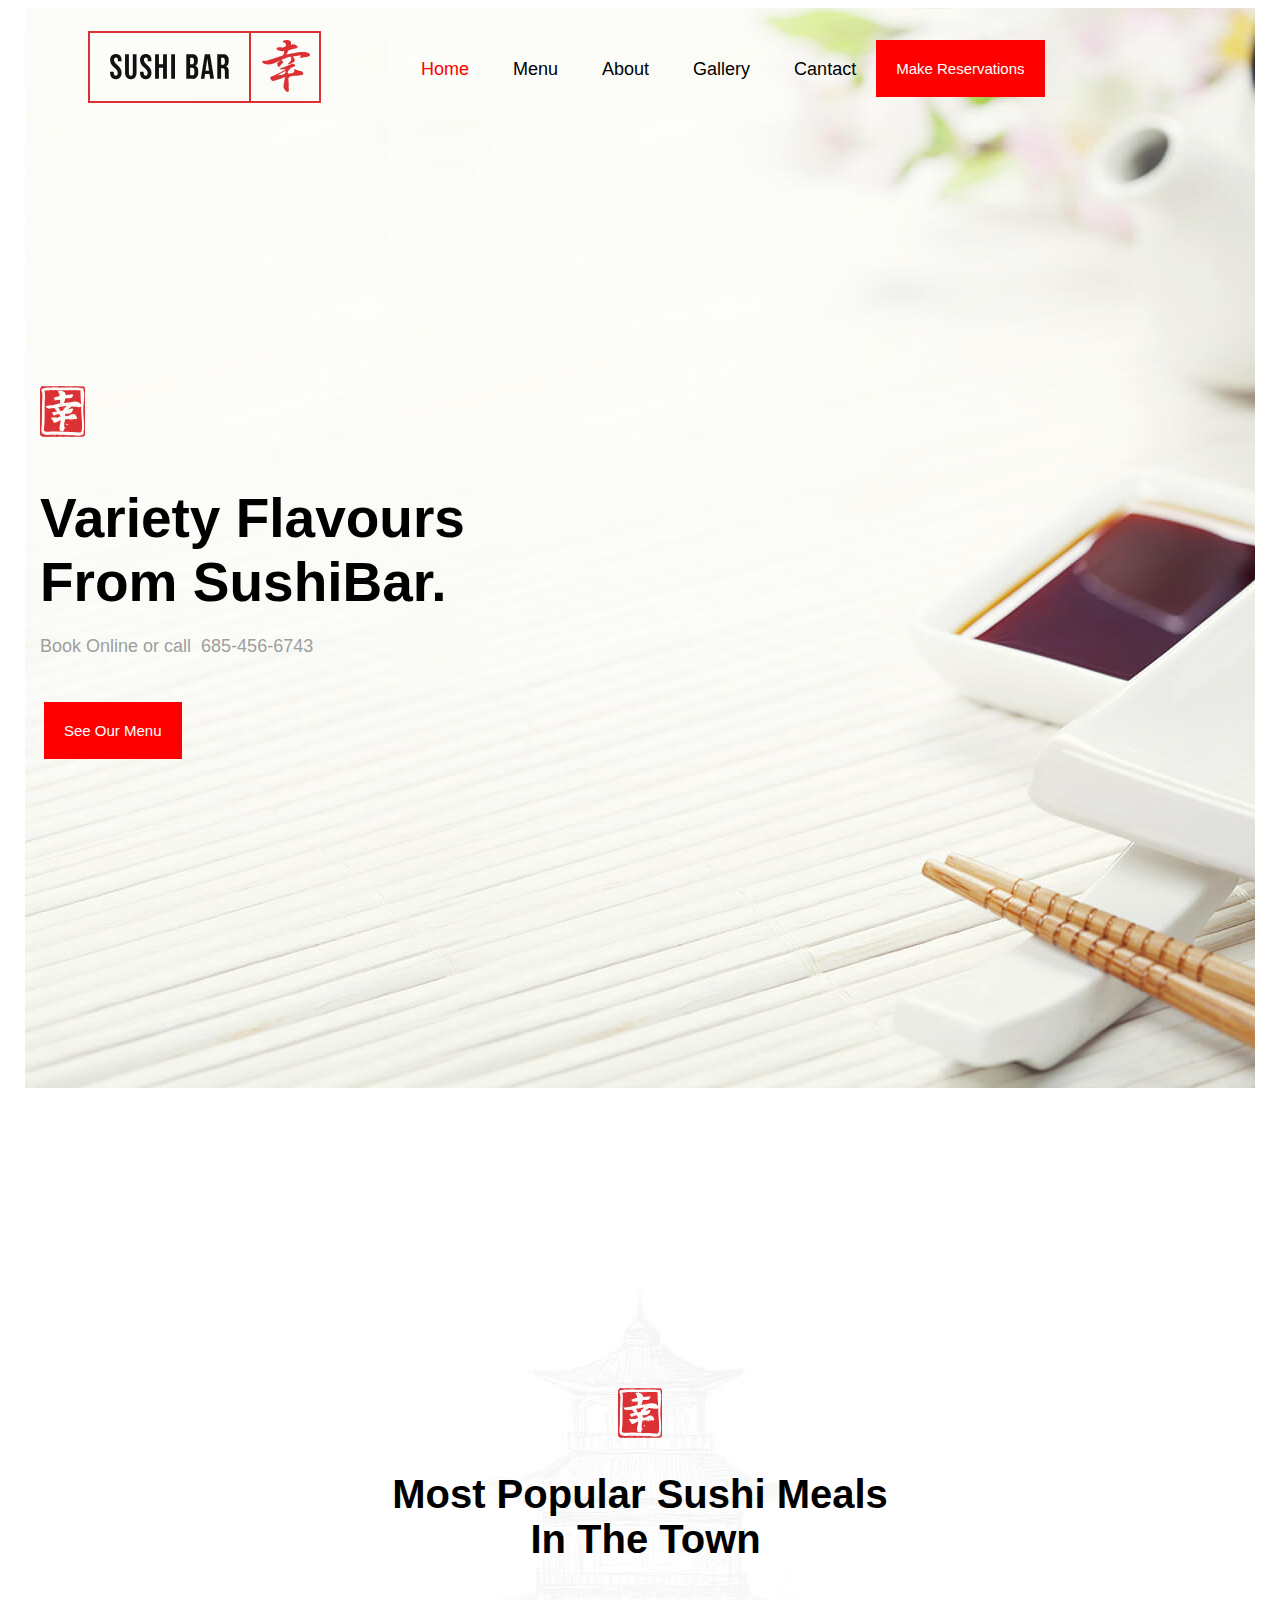
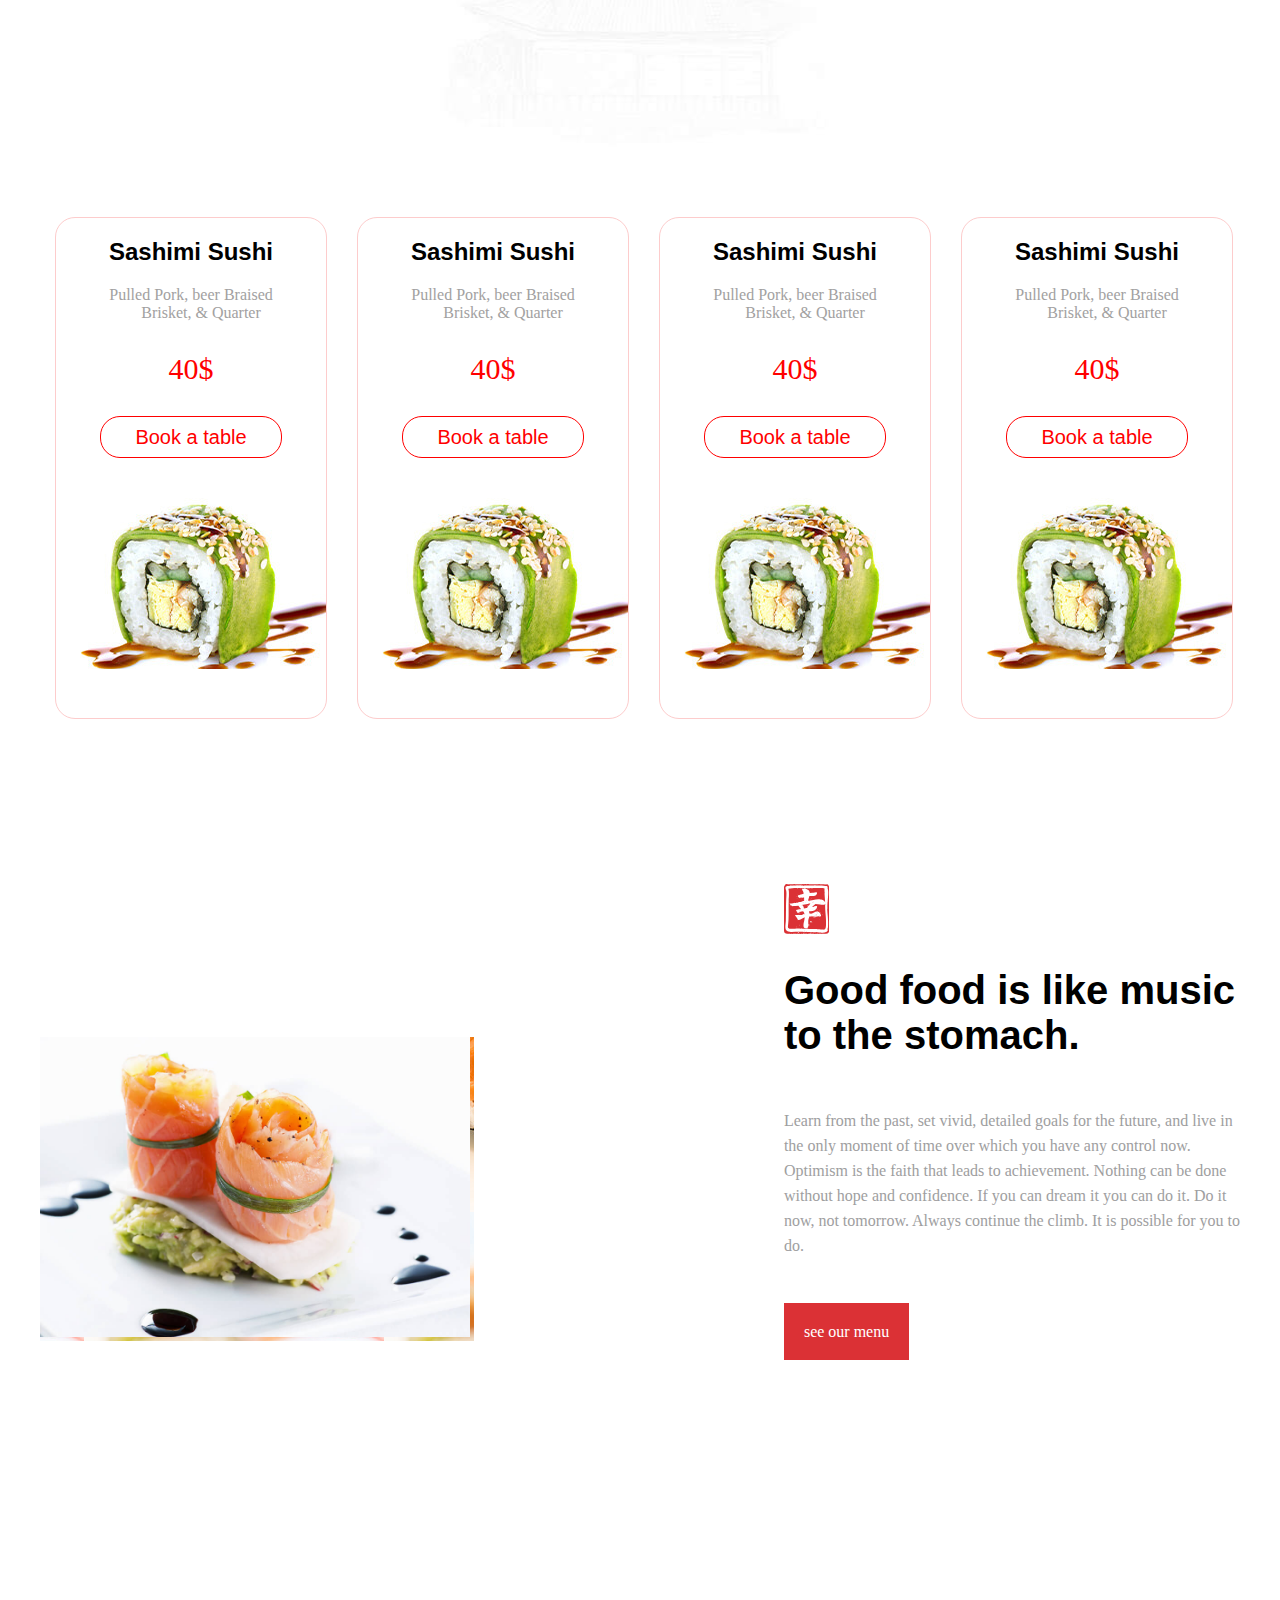
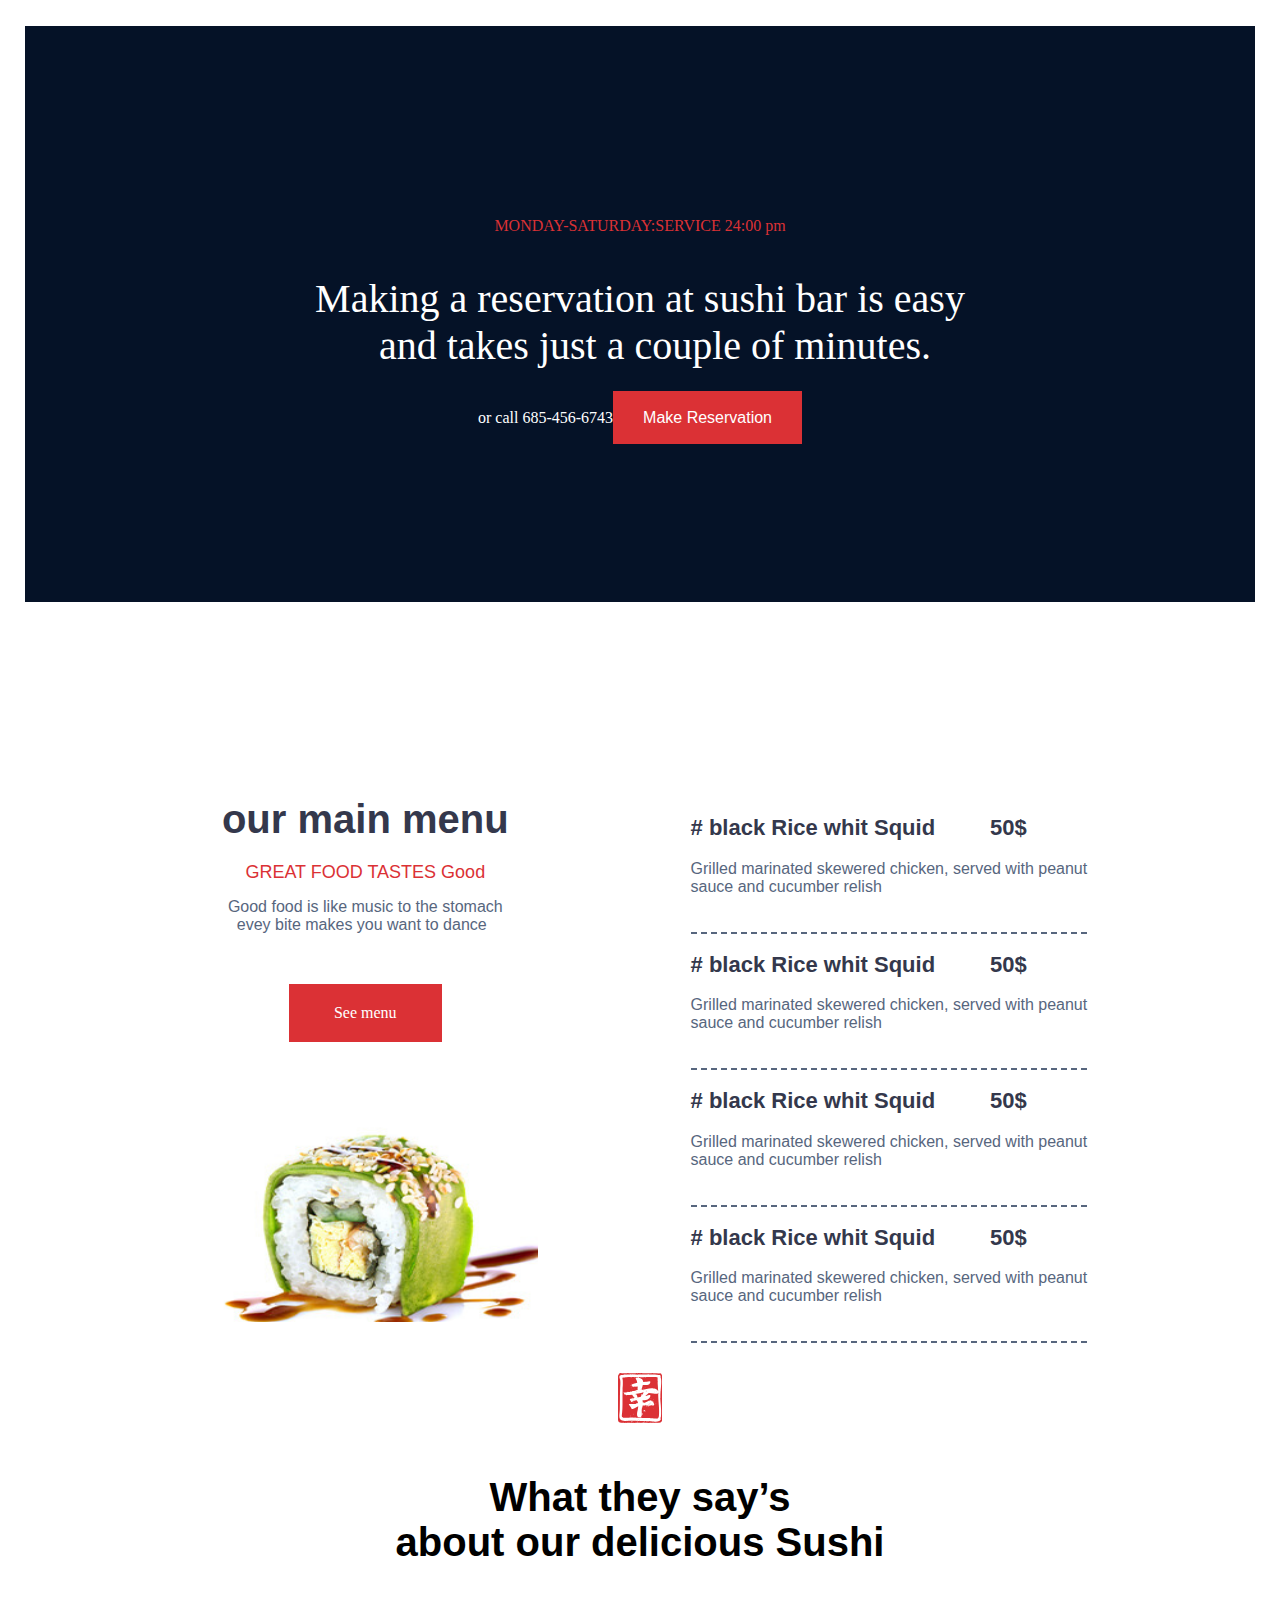
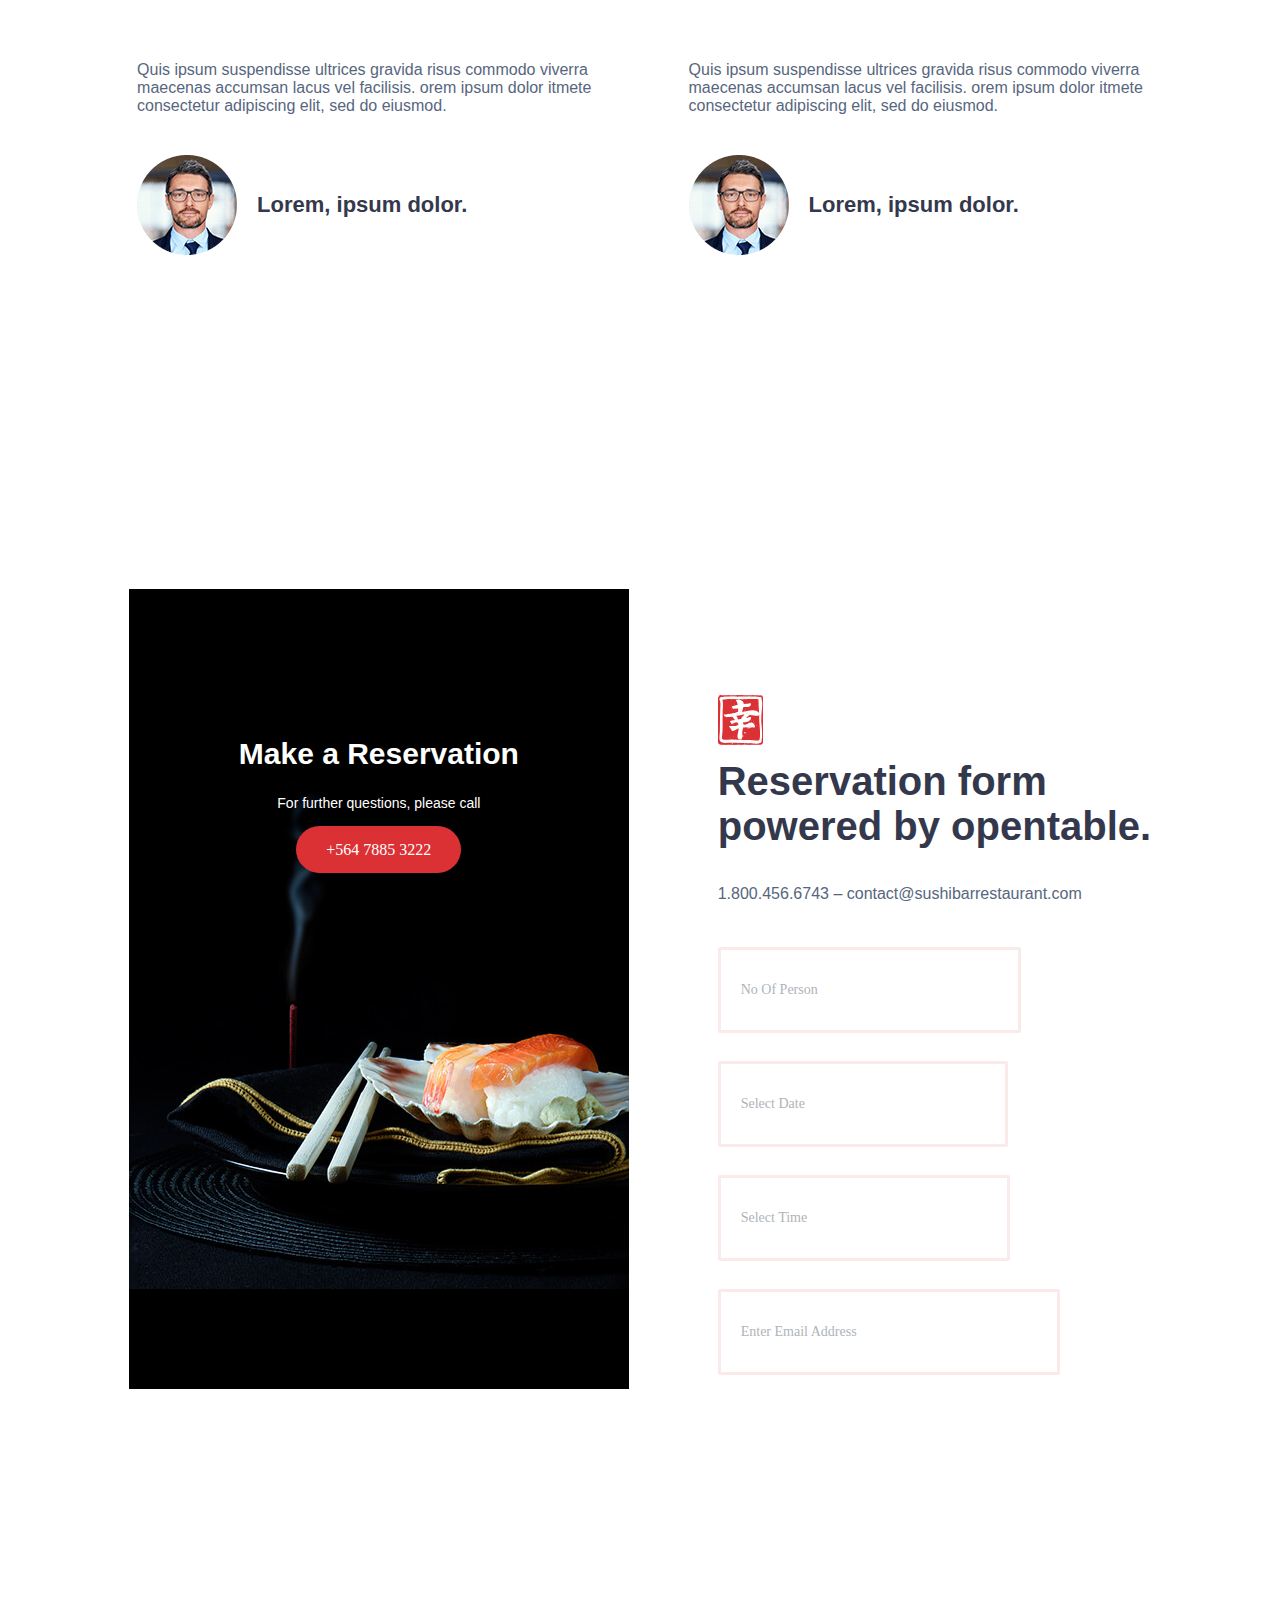
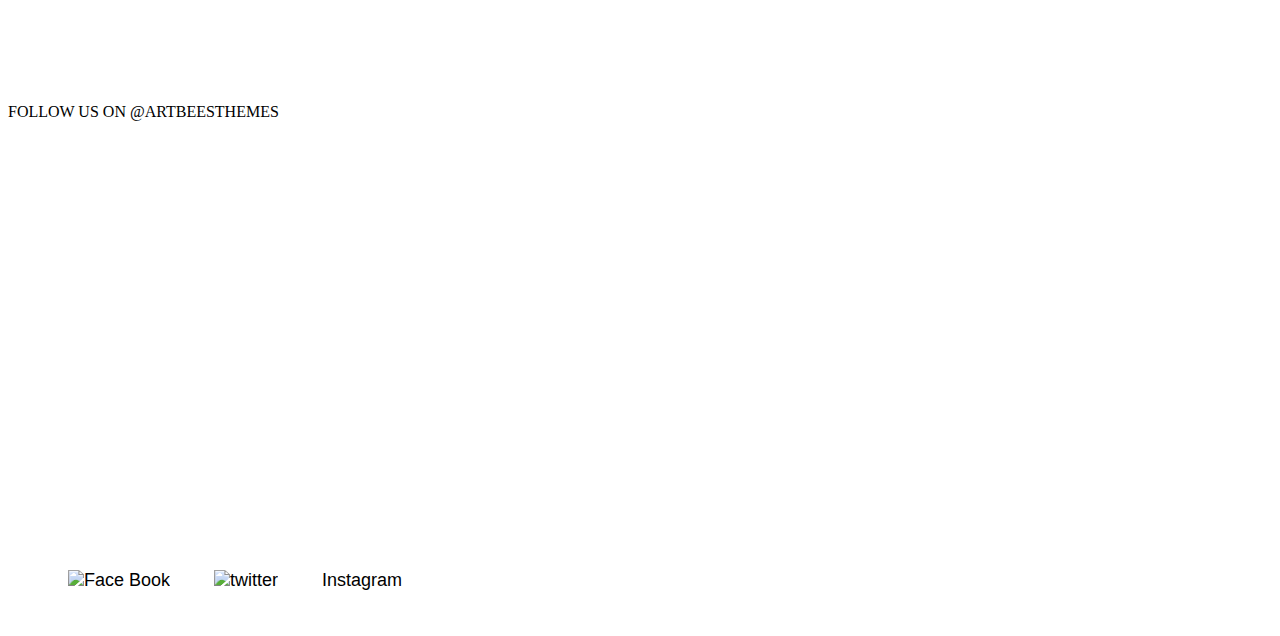
==== commit 8ded5053: "Adding reservation" ====
--- a/index.html
+++ b/index.html
@@ -253,6 +253,67 @@
             </section> <!--End Testimonial-->
             
                 <!--part3-->
+            <section class="reservation container">
+                <div class="reservation__pictuer">
+                    <div class="reservation__content">
+                        <div>
+                            <img class="reservation__img" src="" alt="">
+                        </div>
+                        <div class="">
+                            <h3 class="reservation__title">Make a Reservation</h3>
+                        </div>
+                        <div class="">
+                            <p class="reservation__text">
+                                For further questions, please call
+                            </p>
+                        </div>
+                        <div >
+                            <a class="reservation__btn" href="">+564 7885 3222</a>
+                        </div>
+                    </div>
+                </div>
+                <!--reservation form-->
+                <div class="reservation-form">
+                    <div>
+                        <img class="reservation-form__img" src="style.svg" alt="">
+                    </div>
+                    <div>
+                        <h2 class="reservation-form__title">Reservation form<br> 
+                            powered by opentable.</h2>
+                    </div>
+                    <div>
+                        <p class="reservation-form__text">1.800.456.6743 – contact@sushibarrestaurant.com</p>
+                    </div>
+                    <div>
+                        <p class="reservation-form__text-form">No Of Person</p>
+                    </div>
+                    <div>
+                        <p class="reservation-form__text-form">Select Date</p>
+                    </div>
+                    <div>
+                        <p class="reservation-form__text-form">Select Time</p>
+                    </div>
+                    <div>
+                        <p class="reservation-form__text-form">Enter Email Address</p>
+                    </div>
+                    <div>
+                        <a class="reservation-form__btn" href=""></a>
+                    </div>
+                </div>
+            </section>
+
+
+
+
+
+
+
+
+
+
+
+
+
                <div class="container-bg">
                     <div>
                         <img class="container-bg__img" src="" alt="">
--- a/style.css
+++ b/style.css
@@ -420,6 +420,156 @@
     color: #57667e;
     margin-top: 0px;
 }
+/* testimontal */
+
+.container-bg__text-lpc {
+    color: #34384c;
+    margin-bottom: 80px;
+}
+
+.testimonial {
+    
+}
+
+.testimonial__heading {
+    text-align: center;
+    display: flex;
+    flex-direction: column;
+    justify-content: ;
+}
+
+.testimonial__wrapper {
+    display: flex;
+    flex-direction: row;
+    justify-content: space-evenly;
+    align-items: flex-end;
+    margin-bottom: 300px;
+}
+
+.testimonial__item {
+    display: flex;
+    flex-direction: column;
+    justify-content: flex-start;
+    align-items: flex-start;
+}
+
+.testimonial__text {
+    color: #57667e;
+    font-size: 16px;
+    font-family: 'Gill Sans', 'Gill Sans MT', Calibri, 'Trebuchet MS', sans-serif;
+    margin-bottom: 40px;
+}
+
+.testimonial__person {
+    display: flex;
+    flex-direction: row;
+    justify-content: space-between;
+}
+
+.testimonial__name {
+    color: #34384c;
+    font-size: 22px;
+    font-family: 'Gill Sans', 'Gill Sans MT', Calibri, 'Trebuchet MS', sans-serif;
+    margin-left: 20px;
+}
+
+/*reservation*/
+
+.reservation {
+    display: flex;
+    flex-direction: row;
+    justify-content: space-evenly;
+    align-items: flex-end;
+}
+
+.reservation__pictuer {
+    
+}
+
+.reservation__content {
+    width: 500px;
+    height: 700px;
+    background: url(reservation-img.jpg);
+    display: flex;
+    flex-direction: column;
+    justify-content: flex-start;
+    align-items: center;
+    text-align: center;
+    padding-top: 100px;
+}
+
+.reservation__title {
+    display: inline-block;
+    font-size: 30px;
+    font-family: 'Gill Sans', 'Gill Sans MT', Calibri, 'Trebuchet MS', sans-serif;
+    color: #ffffff;
+    margin-bottom: 10px;
+}
+
+.reservation__text {
+    display: inline-block;
+    color: #ffffff;
+    font-size: 14px;
+    font-family: 'Lucida Sans', 'Lucida Sans Regular', 'Lucida Grande', 'Lucida Sans Unicode', Geneva, Verdana, sans-serif;
+    margin-bottom: 30px;
+}
+
+.reservation__btn {
+    color: #ffffff;
+    text-decoration: none;
+    padding: 15px 30px;
+    background-color: #db3135;
+    border-radius: 100px;
+}
+
+/* Reservatioon form */
+.reservation-form {
+    display: flex;
+    flex-direction: column;
+    justify-content: flex-start;
+    align-items: flex-start;
+}
+
+.reservation-form__img {
+    margin-bottom: 10px;
+}
+
+.reservation-form__title {
+    font-size: 40px;
+    font-family: 'Gill Sans', 'Gill Sans MT', Calibri, 'Trebuchet MS', sans-serif;
+    color: #34384c;
+    margin-bottom: 20px;
+    margin-top: 0px;
+}
+
+.reservation-form__text {
+    font-size: 16px;
+    font-family: 'Lucida Sans', 'Lucida Sans Regular', 'Lucida Grande', 'Lucida Sans Unicode', Geneva, Verdana, sans-serif;
+    color: #57667e;
+    margin-bottom: 30px;
+}
+
+.reservation-form__text-form {
+    padding-left: 20px;
+    padding-right: 200px;
+    padding-top: 15px;
+    padding-bottom: 15px;
+    color: #aeb4ba;
+    font-family: 'Times New Roman', Times, serif;
+    font-size: 14px;
+    line-height: 50px;
+    border-radius: 2px;
+    border: solid #fbeaea;
+}
+
+
+
+
+
+
+
+
+
 
 
 
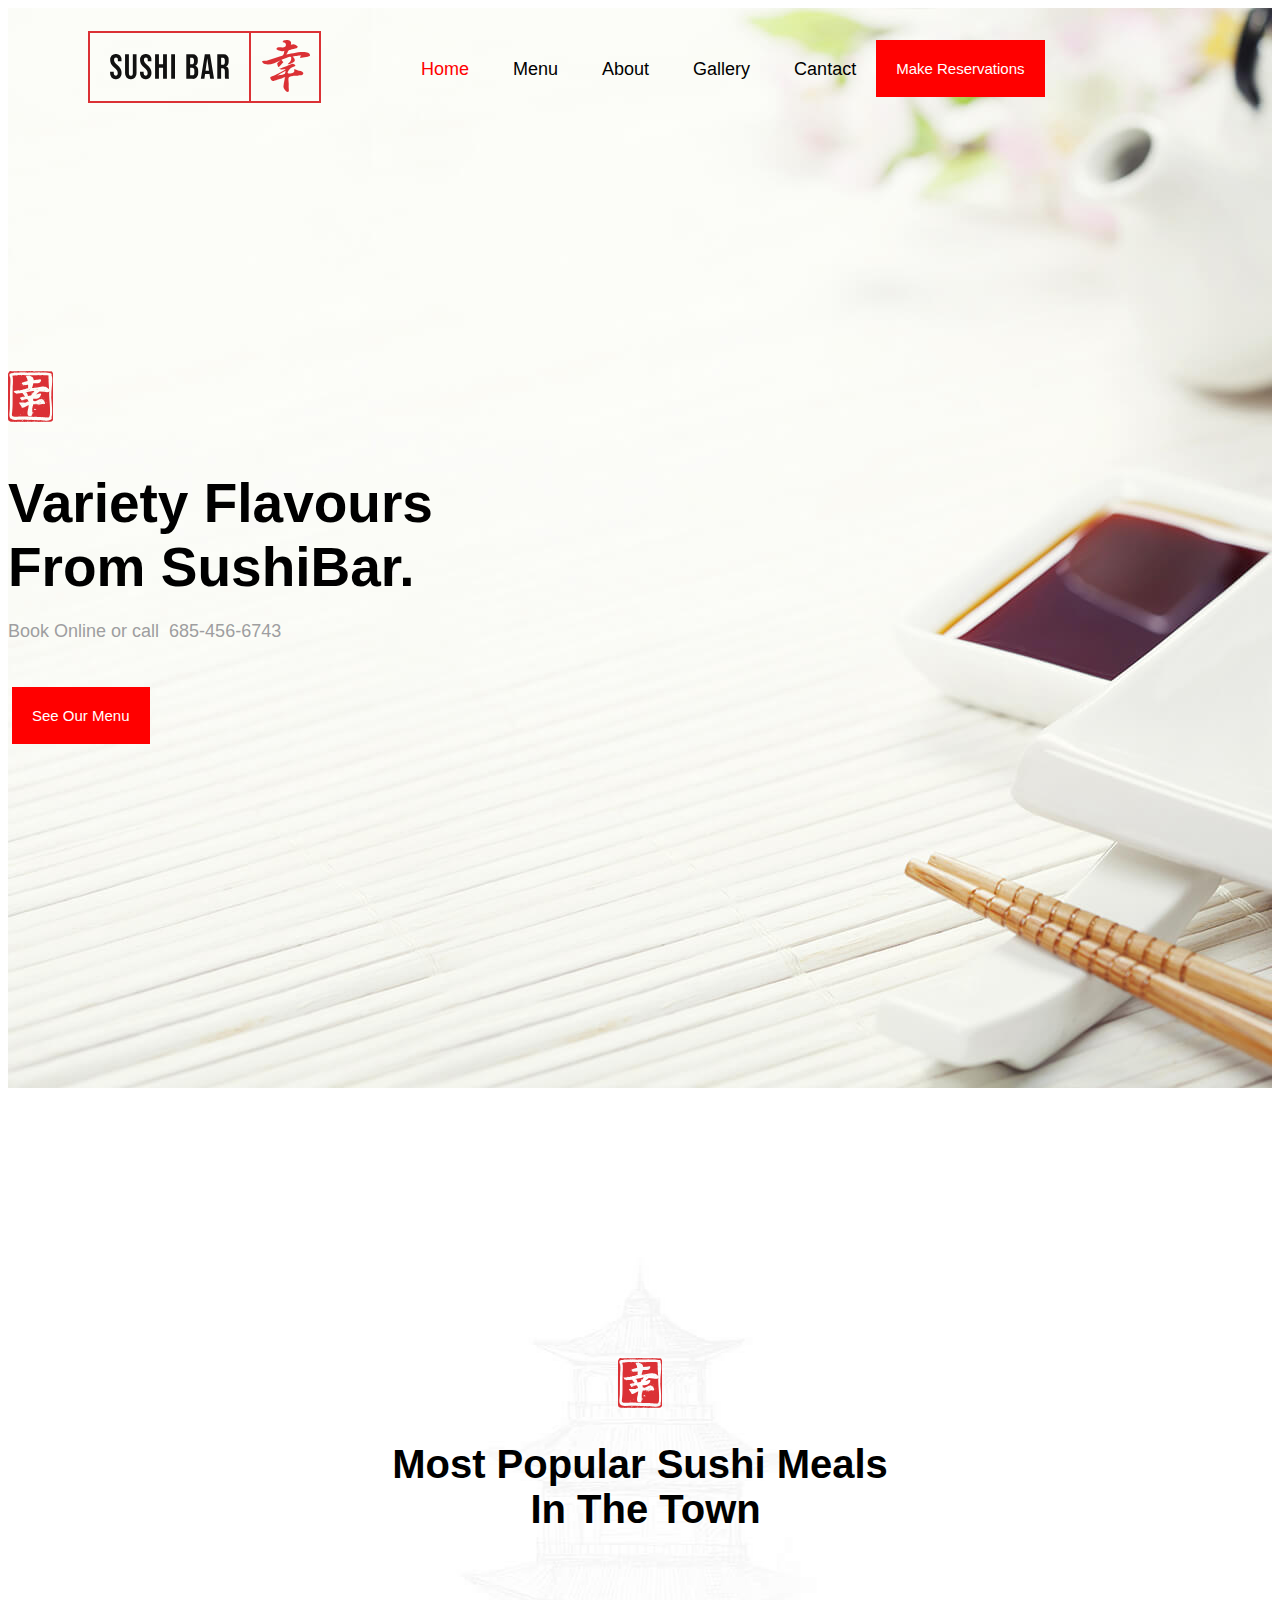
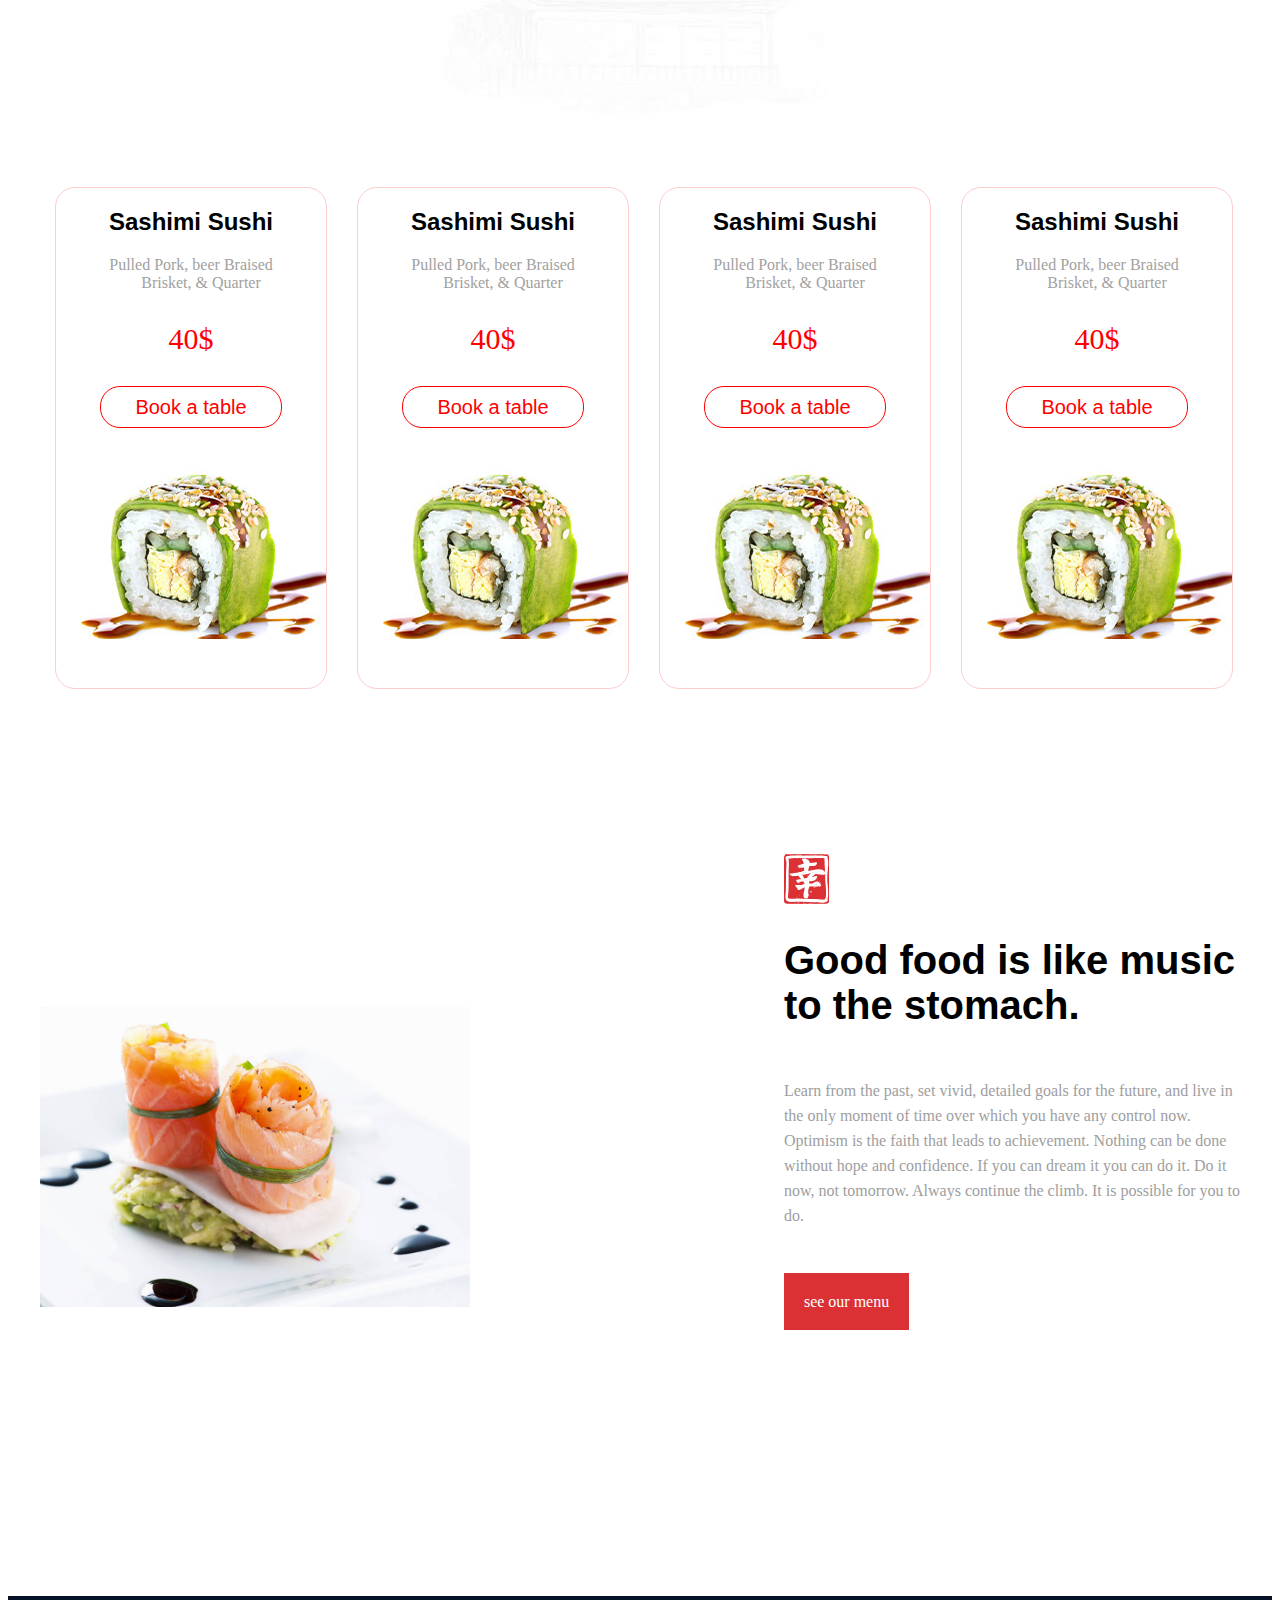
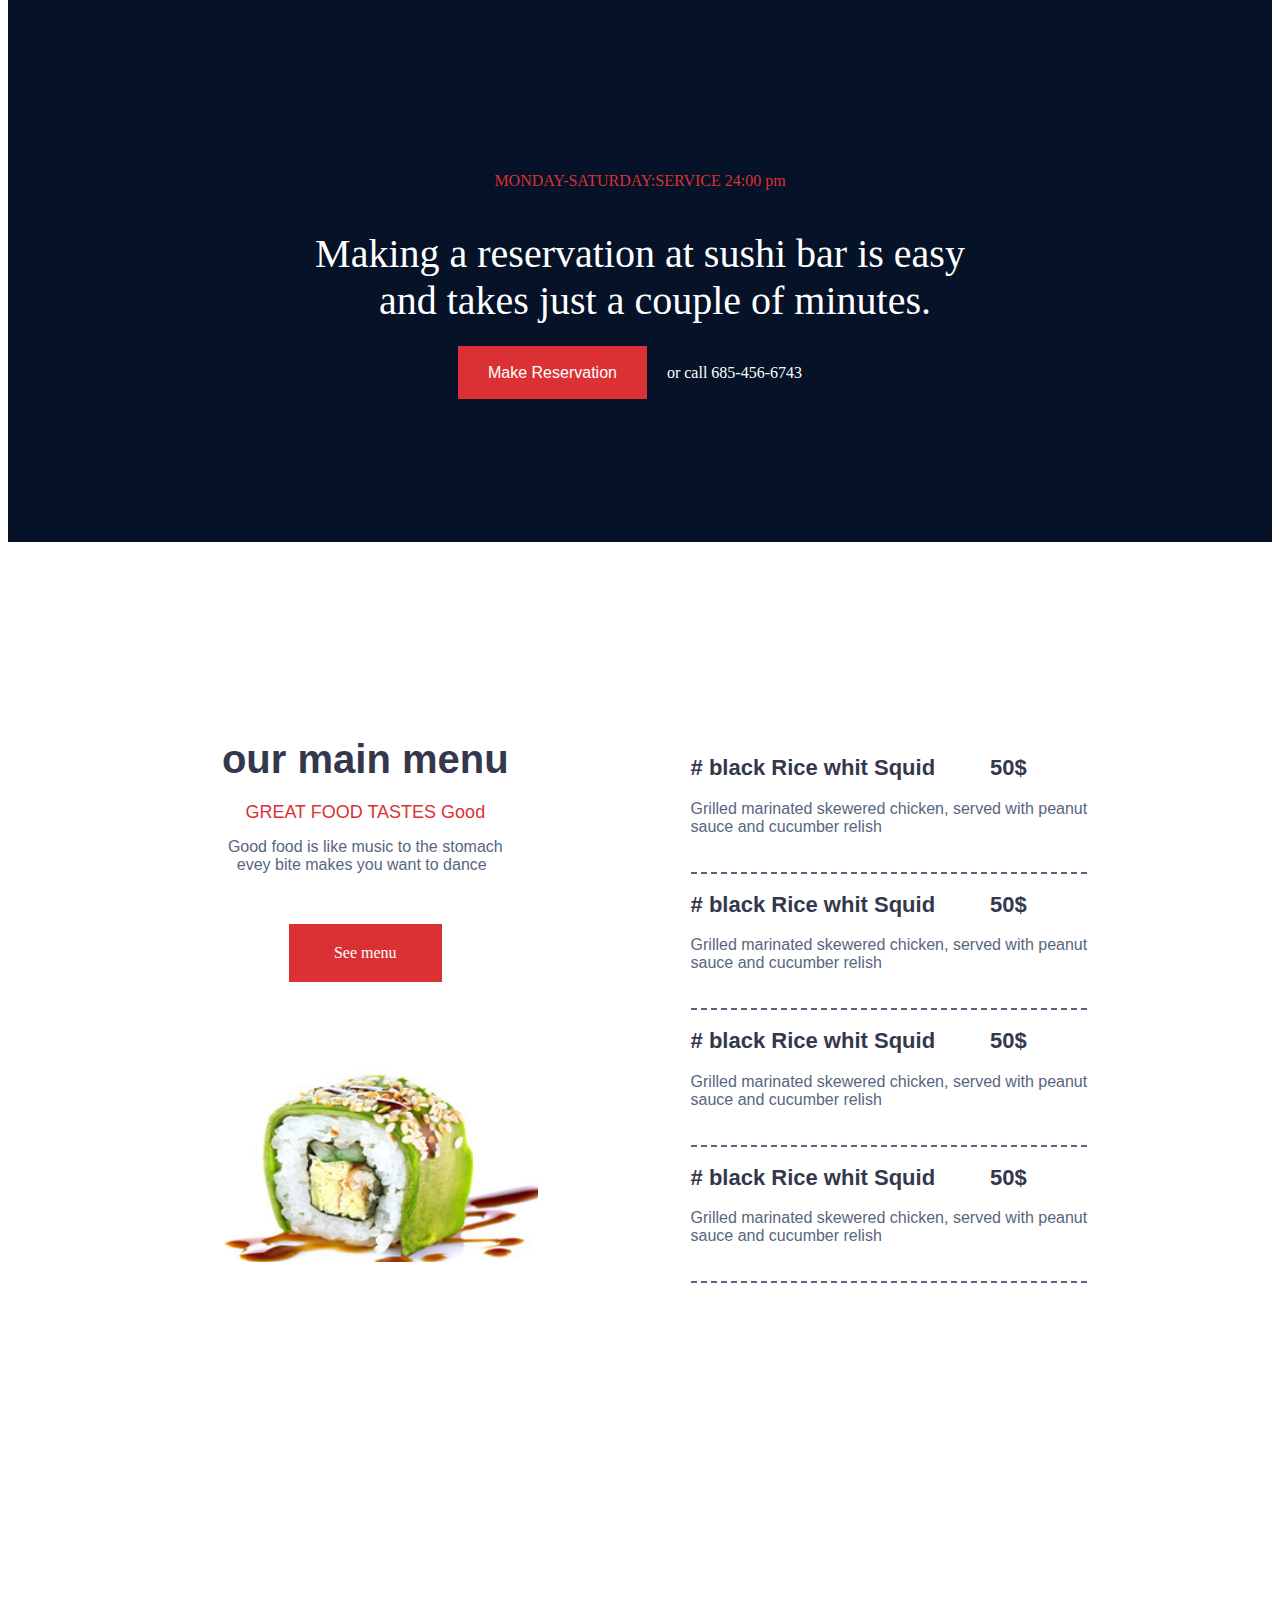
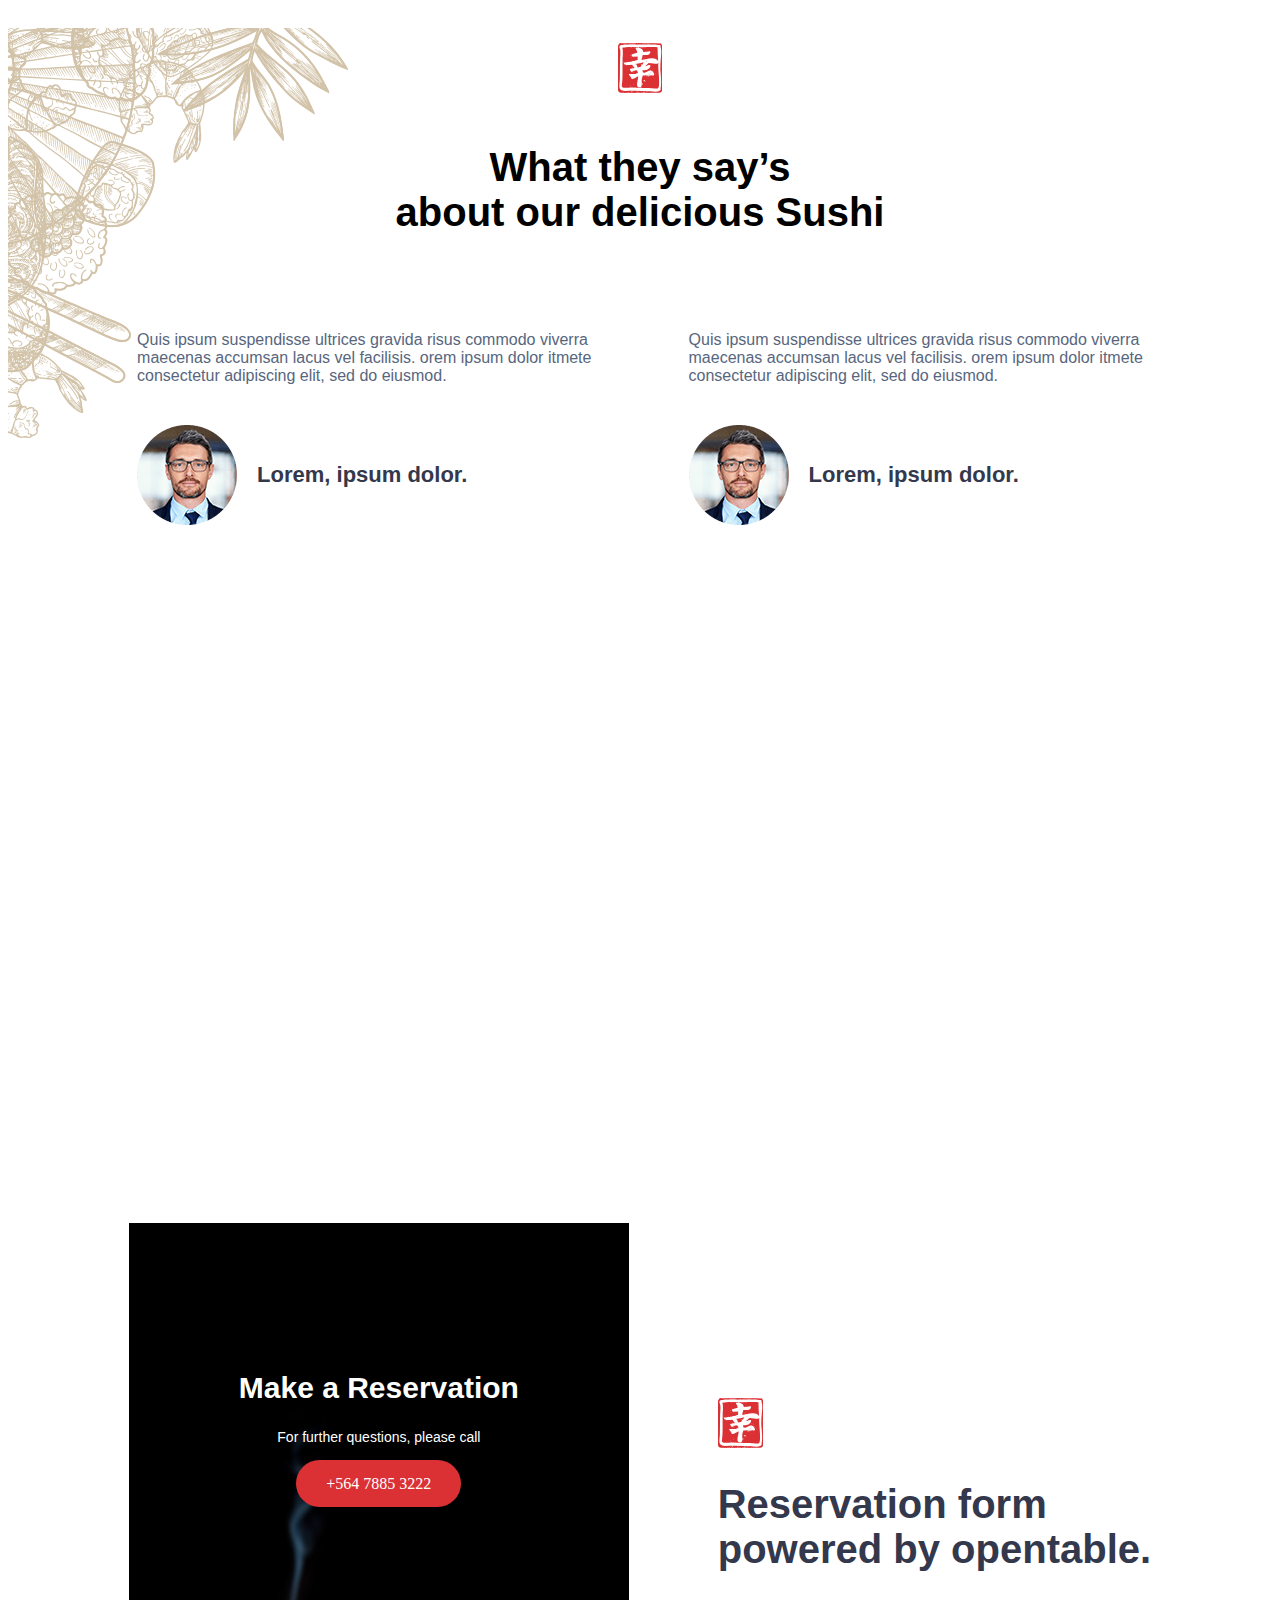
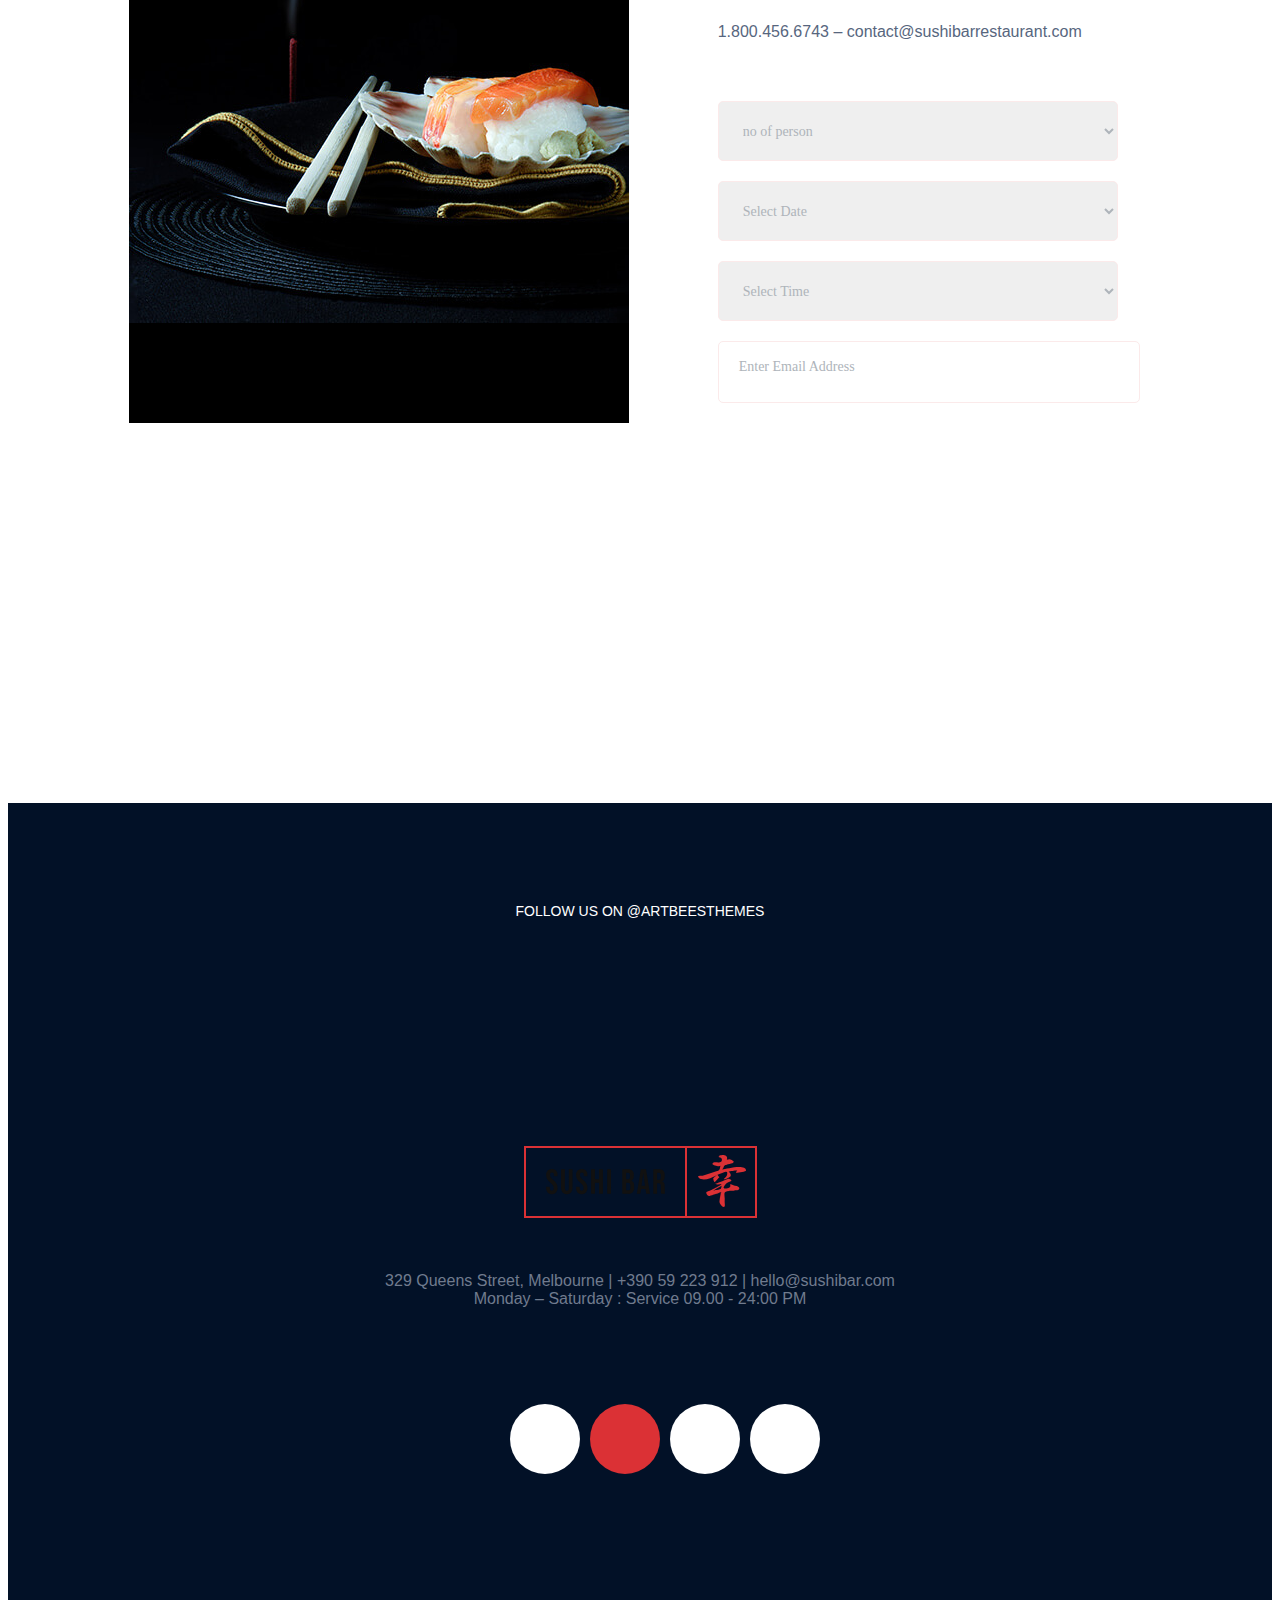
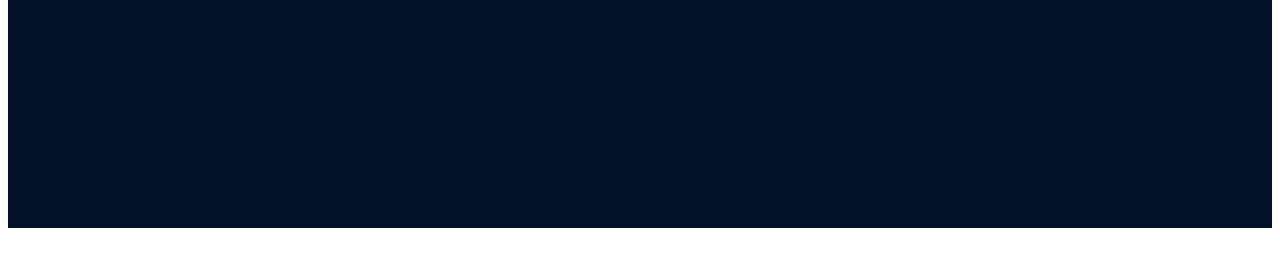
==== commit 2484209c: "Adding footer and form" ====
--- a/index.html
+++ b/index.html
@@ -39,8 +39,8 @@
         </header>
         <!--main-->
         <main class="main">
-            <section class="intro container">
-                <div class="intro__wraper">
+            <section class="intro container-fluid ">
+                <div class="intro__wraper ">
                     <div class="content">
                         <!--Logo of header-->
                         <figure class="main-logo">
@@ -118,7 +118,7 @@
                 </div>
                 <!---------------------------------------------------->
             </section>
-            <section class="container-bg-dark container">
+            <section class="container-bg-dark container-fluid">
                 <div class="container-bg-dark__bakcground">
                     <div class="container-bg-dark__padding">
                         <p class="container-bg-dark__text-top">MONDAY-SATURDAY:SERVICE 24:00 pm</p>
@@ -131,10 +131,10 @@
                 </div>
                 <div class="container-bg-dark__btn">
                     <div class="container-bg-dark__padding-text">
+                        <a class="container-bg-dark__link" href="">Make Reservation</a>
+                    </div>
+                    <div class="container-bg-dark__padding-text">
                         <p class="container-bg-dark__text-dc"> or call 685-456-6743</p>
-                    </div>
-                    <div class="container-bg-dark__padding-text">
-                        <a class="container-bg-dark__link" href="">Make Reservation</a>
                     </div>
                 </div>
             </section>
@@ -208,44 +208,46 @@
                 </div>
             </section>
             <!--section5-->
-            <section class="testimonial container">
-                <div class="testimonial__heading">
-                    <div>
-                        <img class="container-bg__image" src="style.svg" alt="">
-                    </div>
-                    <div>
-                        <h2 class="container-bg__text-lpc">What they say’s<br>
-                            about our delicious Sushi </h2>
-                    </div>
-                </div>
-                <div class="testimonial__wrapper">    
-                    <div class="testimonial__item">
-                        <p class="testimonial__text">Quis ipsum suspendisse ultrices gravida risus commodo 
-                            viverra<br>maecenas accumsan lacus vel facilisis. orem ipsum
-                                dolor itmete<br>consectetur adipiscing elit, sed do eiusmod.
-                        </p>
-                        <div class="testimonial__person">
-                            <div class="testimonial__image-wrapper">
-                                <img class="testimonial__image" src="testimonial-img-01.png" alt="">
+            <section class="testimonial container-fluid">
+                <div class="testimonial__padding container">
+                    <div class="testimonial__heading">
+                        <div>
+                            <img class="container-bg__image" src="style.svg" alt="">
+                        </div>
+                        <div>
+                            <h2 class="container-bg__text-lpc">What they say’s<br>
+                                about our delicious Sushi </h2>
+                        </div>
+                    </div>
+                    <div class="testimonial__wrapper">    
+                        <div class="testimonial__item">
+                            <p class="testimonial__text">Quis ipsum suspendisse ultrices gravida risus commodo 
+                                viverra<br>maecenas accumsan lacus vel facilisis. orem ipsum
+                                    dolor itmete<br>consectetur adipiscing elit, sed do eiusmod.
+                            </p>
+                            <div class="testimonial__person">
+                                <div class="testimonial__image-wrapper">
+                                    <img class="testimonial__image" src="testimonial-img-01.png" alt="">
+                                </div>
+                                <div class="testimonial__details">
+                                    <h5 class="testimonial__name">Lorem, ipsum dolor.</h5>
+                                    <div class="testimonial__rating"></div>
+                                </div>
                             </div>
-                            <div class="testimonial__details">
-                                <h5 class="testimonial__name">Lorem, ipsum dolor.</h5>
-                                <div class="testimonial__rating"></div>
-                            </div>
-                        </div>
-                    </div>
-                    <div class="testimonial__item">
-                        <p class="testimonial__text">Quis ipsum suspendisse ultrices gravida risus commodo 
-                            viverra<br>maecenas accumsan lacus vel facilisis. orem ipsum
-                                dolor itmete<br>consectetur adipiscing elit, sed do eiusmod.
-                        </p>
-                        <div class="testimonial__person">
-                            <div class="testimonial__image-wrapper">
-                                <img class="testimonial__image" src="testimonial-img-01.png" alt="">
-                            </div>
-                            <div class="testimonial__details">
-                                <h5 class="testimonial__name">Lorem, ipsum dolor.</h5>
-                                <div class="testimonial__rating"></div>
+                        </div>
+                        <div class="testimonial__item">
+                            <p class="testimonial__text">Quis ipsum suspendisse ultrices gravida risus commodo 
+                                viverra<br>maecenas accumsan lacus vel facilisis. orem ipsum
+                                    dolor itmete<br>consectetur adipiscing elit, sed do eiusmod.
+                            </p>
+                            <div class="testimonial__person">
+                                <div class="testimonial__image-wrapper">
+                                    <img class="testimonial__image" src="testimonial-img-01.png" alt="">
+                                </div>
+                                <div class="testimonial__details">
+                                    <h5 class="testimonial__name">Lorem, ipsum dolor.</h5>
+                                    <div class="testimonial__rating"></div>
+                                </div>
                             </div>
                         </div>
                     </div>
@@ -285,16 +287,32 @@
                         <p class="reservation-form__text">1.800.456.6743 – contact@sushibarrestaurant.com</p>
                     </div>
                     <div>
-                        <p class="reservation-form__text-form">No Of Person</p>
-                    </div>
-                    <div>
-                        <p class="reservation-form__text-form">Select Date</p>
-                    </div>
-                    <div>
-                        <p class="reservation-form__text-form">Select Time</p>
-                    </div>
-                    <div>
-                        <p class="reservation-form__text-form">Enter Email Address</p>
+                        <form action="">
+                            <select name="" id="" class="reservation-form__text-form">
+                                <option value=""> no of person</option>
+                                <option value=""> no of person 2</option>
+                            </select>
+                        </form>
+                    </div>
+                    <div>
+                        <form action="">
+                            <select class="reservation-form__text-form">
+                                <option value="">Select Date</option>
+                            </select>
+                        </form>
+                    </div>
+                    <div>
+                        <form action="">
+                            <select class="reservation-form__text-form">
+                                <option value="">Select Time</option>
+                            </select>
+                        </form>
+                    </div>
+                    <div>
+                        <form class="reservation-form__text-form">
+                            Enter Email Address 
+                            <input type="text" class="reservation-form__input">
+                        </form>
                     </div>
                     <div>
                         <a class="reservation-form__btn" href=""></a>
@@ -367,71 +385,70 @@
             </section>
         </main>
         <!--Footer-->
-        <footer class="Footer">
-            <!--Image button sushi bar-->
-            <div class="component">
-                <a class="component__link" href="#"><img src="" alt=""></a>
-            <!--paragraph for instagram-->    
-            <div>
-                <p class="component__text-pr"  >FOLLOW US ON @ARTBEESTHEMES</p>
-            </div>
-            <!--Instagram logo-->
-            <div>
-                <img class="" src="" alt="">
+        <footer class="footer container-fluid">  
+            <div class="component-insta">
+                <!--paragraph for instagram-->    
+                <div>
+                    <p class="component-insta__text-pr"  >FOLLOW US ON @ARTBEESTHEMES</p>
+                </div>
+                <!--Instagram logo-->
+                <div>
+                    <img class="component-insta__image" src="" alt="">
+                </div>
             </div>    
-            <!--Images for end of page-->    
-            </div>
-            <figure>
-                <img src="" alt="">
-            </figure>
-            <figure>
-                <img src="" alt="">
-            </figure>
-            <figure>
-                <img src="" alt="">
-            </figure>
-            <figure>
-                <img src="" alt="">
-            </figure>
-            <figure>
-                <img src="" alt="">
-            </figure>
-            <figure>
-                <img src="" alt="">
-            </figure>
-            <figure>
-                <img src="" alt="">
-            </figure>
-            <figure>
-                <img src="" alt="">
-            </figure>
-            <div>
-                <img src="" alt="">
-                <a href=""></a>
-            </div>
-            <div>
-                <p>
-                    <pre style="font-size: 20px;color: white;">329 Queens Street, Melborn  /  +390 59 223 912  /  Hello@Shshibar.com <br>
-           Monday-Saturday:Service 09:00-24:00 PM</pre>
-                </p>
-            </div>
-            <!--Sochal media list-->
-            <div>
-                <ul id="Sochal media">
-                    <li>
-                        <a href=""><img src="" alt="Face Book"></a>
-                    </li>
-                    <li>
-                        <a id="twitter-image" href=""><img src="" alt="twitter"></a>
-                    </li>
-                    <li>
-                        <a href=""><img src="" alt="">Instagram</a>
-                    </li>
-                    <li>
-                        <a href=""><img src="" alt=""></a>
-                    </li>
-                </ul>
-            </div>
+                <!--Images for end of page-->    
+                <div class="insta-image container-fluid">
+                    <figure class="insta-image__figure">
+                        <img src="C:\Users\3\Desktop\sushi-bar\insta-img-01.jpg" alt="">
+                    </figure>
+                    <figure class="insta-image__figure">
+                        <img src="C:\Users\3\Desktop\sushi-bar\insta-img-02.jpg" alt="">
+                    </figure>
+                    <figure class="insta-image__figure">
+                        <img src="C:\Users\3\Desktop\sushi-bar\insta-img-03.jpg" alt="">
+                    </figure>
+                    <figure class="insta-image__figure">
+                        <img src="C:\Users\3\Desktop\sushi-bar\insta-img-04.jpg" alt="">
+                    </figure>
+                    <figure class="insta-image__figure">
+                        <img src="C:\Users\3\Desktop\sushi-bar\insta-img-05.jpg" alt="">
+                    </figure>
+                    <figure class="insta-image__figure">
+                        <img src="C:\Users\3\Desktop\sushi-bar\insta-img-06.jpg" alt="">
+                    </figure>
+                    <figure class="insta-image__figure">
+                        <img src="C:\Users\3\Desktop\sushi-bar\insta-img-07.jpg" alt="">
+                    </figure>
+                    <figure class="insta-image__figure">
+                        <img src="C:\Users\3\Desktop\sushi-bar\insta-img-08.jpg" alt="">
+                    </figure>
+                </div>
+                <div class="footer__logo">
+                    <a href=""><img src="logo.svg" alt=""></a>
+                </div>
+                <div class="footer__text">
+                    <p class="footer__paragraph">
+                        329 Queens Street, Melbourne&nbsp;|&nbsp;+390 59 223 912&nbsp;|&nbsp;hello@sushibar.com<br>
+                        Monday – Saturday : Service  09.00 - 24:00 PM
+                    </p>
+                </div>
+                <!--Sochal media list-->
+                <div>
+                    <ul class="component-Sochalmedia">
+                        <li class="component-Sochalmedia__link">
+                            <a href=""><img src="" alt=""></a>
+                        </li>
+                        <li class="component-Sochalmedia__link-active">
+                            <a href=""><img src="" alt=""></a>
+                        </li>
+                        <li class="component-Sochalmedia__link">
+                            <a href=""><img src="" alt=""></a>
+                        </li>
+                        <li class="component-Sochalmedia__link">
+                            <a href=""><img src="" alt=""></a>
+                        </li>
+                    </ul>
+                </div>
         </footer>
     </body>
 </html>
--- a/style.css
+++ b/style.css
@@ -1,3 +1,9 @@
+.container {
+    max-width: 1200px;
+    padding: 15px;
+    margin: auto;
+}
+
 #soshibar-logo { 
     color: blue
 }
@@ -84,12 +90,17 @@
 }
 
 .intro__wraper {
-    flex-direction: row;
+    display: flex;
+    flex-direction: column;
+    justify-content: center;
+    align-items: center; 
+}
+
+.content {
+    display: flex;
+    flex-direction: column;
     justify-content: flex-start;
-    align-items: center;
-}
-
-.content {
+    align-items: flex-start;
      /* margin-top: 220px;
     margin-left: 420px; */
 }
@@ -181,12 +192,6 @@
     border-radius: 20px;
 }
 
-.container {
-    max-width: 1200px;
-    padding: 15px;
-    margin: auto;
-}
-
 .container-fluid {
     max-width: 100%;
     margin: auto;
@@ -301,7 +306,6 @@
     display: flex;
     flex-direction: row;
     justify-content: space-between;
-    margin-top: ;
 }
 
 
@@ -338,6 +342,7 @@
 
 .container-bg-dark__padding-text {
     text-align: center;
+    margin-right: 20px;
 }
 /*--------------------------------*/
 
@@ -428,6 +433,15 @@
 }
 
 .testimonial {
+    margin-top: 330px;
+    background: url(testimonial-style.png);
+    background-repeat: no-repeat;
+    width: 1920px;
+    height: 960px;
+    margin-bottom: 220px;
+}
+
+.testimonial__padding {
     
 }
 
@@ -531,14 +545,14 @@
 }
 
 .reservation-form__img {
-    margin-bottom: 10px;
+    margin-bottom: 30px;
 }
 
 .reservation-form__title {
     font-size: 40px;
     font-family: 'Gill Sans', 'Gill Sans MT', Calibri, 'Trebuchet MS', sans-serif;
     color: #34384c;
-    margin-bottom: 20px;
+    margin-bottom: 35px;
     margin-top: 0px;
 }
 
@@ -546,20 +560,102 @@
     font-size: 16px;
     font-family: 'Lucida Sans', 'Lucida Sans Regular', 'Lucida Grande', 'Lucida Sans Unicode', Geneva, Verdana, sans-serif;
     color: #57667e;
-    margin-bottom: 30px;
+    margin-bottom: 60px;
 }
 
 .reservation-form__text-form {
+    margin-bottom: 20px;
     padding-left: 20px;
-    padding-right: 200px;
-    padding-top: 15px;
-    padding-bottom: 15px;
+    width: 400px;
+    height: 60px;
     color: #aeb4ba;
     font-family: 'Times New Roman', Times, serif;
     font-size: 14px;
     line-height: 50px;
-    border-radius: 2px;
+    border-radius: 5px;
     border: solid #fbeaea;
+    border-width: 1px;
+}
+
+.reservation-form__input {
+    border: none;
+}
+/* footer */
+.footer {
+    background-color: #021127;
+    width: 1920px;
+    height: 1025px;
+}
+
+.component-insta {
+    display: flex;
+    flex-direction: row;
+    justify-content: center;
+    align-items: flex-start;
+    margin-top: 100px;
+}
+
+.component-insta__text-pr {
+    font-size: 14px;
+    font-family: 'Gill Sans', 'Gill Sans MT', Calibri, 'Trebuchet MS', sans-serif;
+    color: #ffffff;
+    margin-top: 100px;
+}
+
+.insta-image {
+    display: flex;
+    flex-direction: row;
+    
+    margin-top: 45px;
+    margin-bottom: 150px;
+}
+
+.footer__text {
+    display: flex;
+    flex-direction: column;
+    justify-content: center;
+    text-align: center;
+}
+
+.footer__logo {
+    display: flex;
+    flex-direction: row;
+    justify-content: center;
+}
+
+.footer__paragraph {
+    font-size: 16px;
+    font-family: 'Lucida Sans', 'Lucida Sans Regular', 'Lucida Grande', 'Lucida Sans Unicode', Geneva, Verdana, sans-serif;
+    color: #707b8e;
+    margin-top: 50px;
+    margin-bottom: 0px;
+    
+}
+
+.component-Sochalmedia {
+    display: flex;
+    flex-direction: row;
+    justify-content: center;
+}
+
+.component-Sochalmedia__link {
+    background-color: #ffffff;
+    width: 30px;
+    height: 30px;
+    border-radius: 50%;
+    margin-left: 10px;
+}
+
+.component-Sochalmedia__link-active {
+    background-color: #db3135;
+    width: 30px;
+    height: 30px;
+    border-radius: 50%;
+    margin-left: 10px;
+}
+
+.insta-image__figure {
+    margin: 0;
 }
 
 
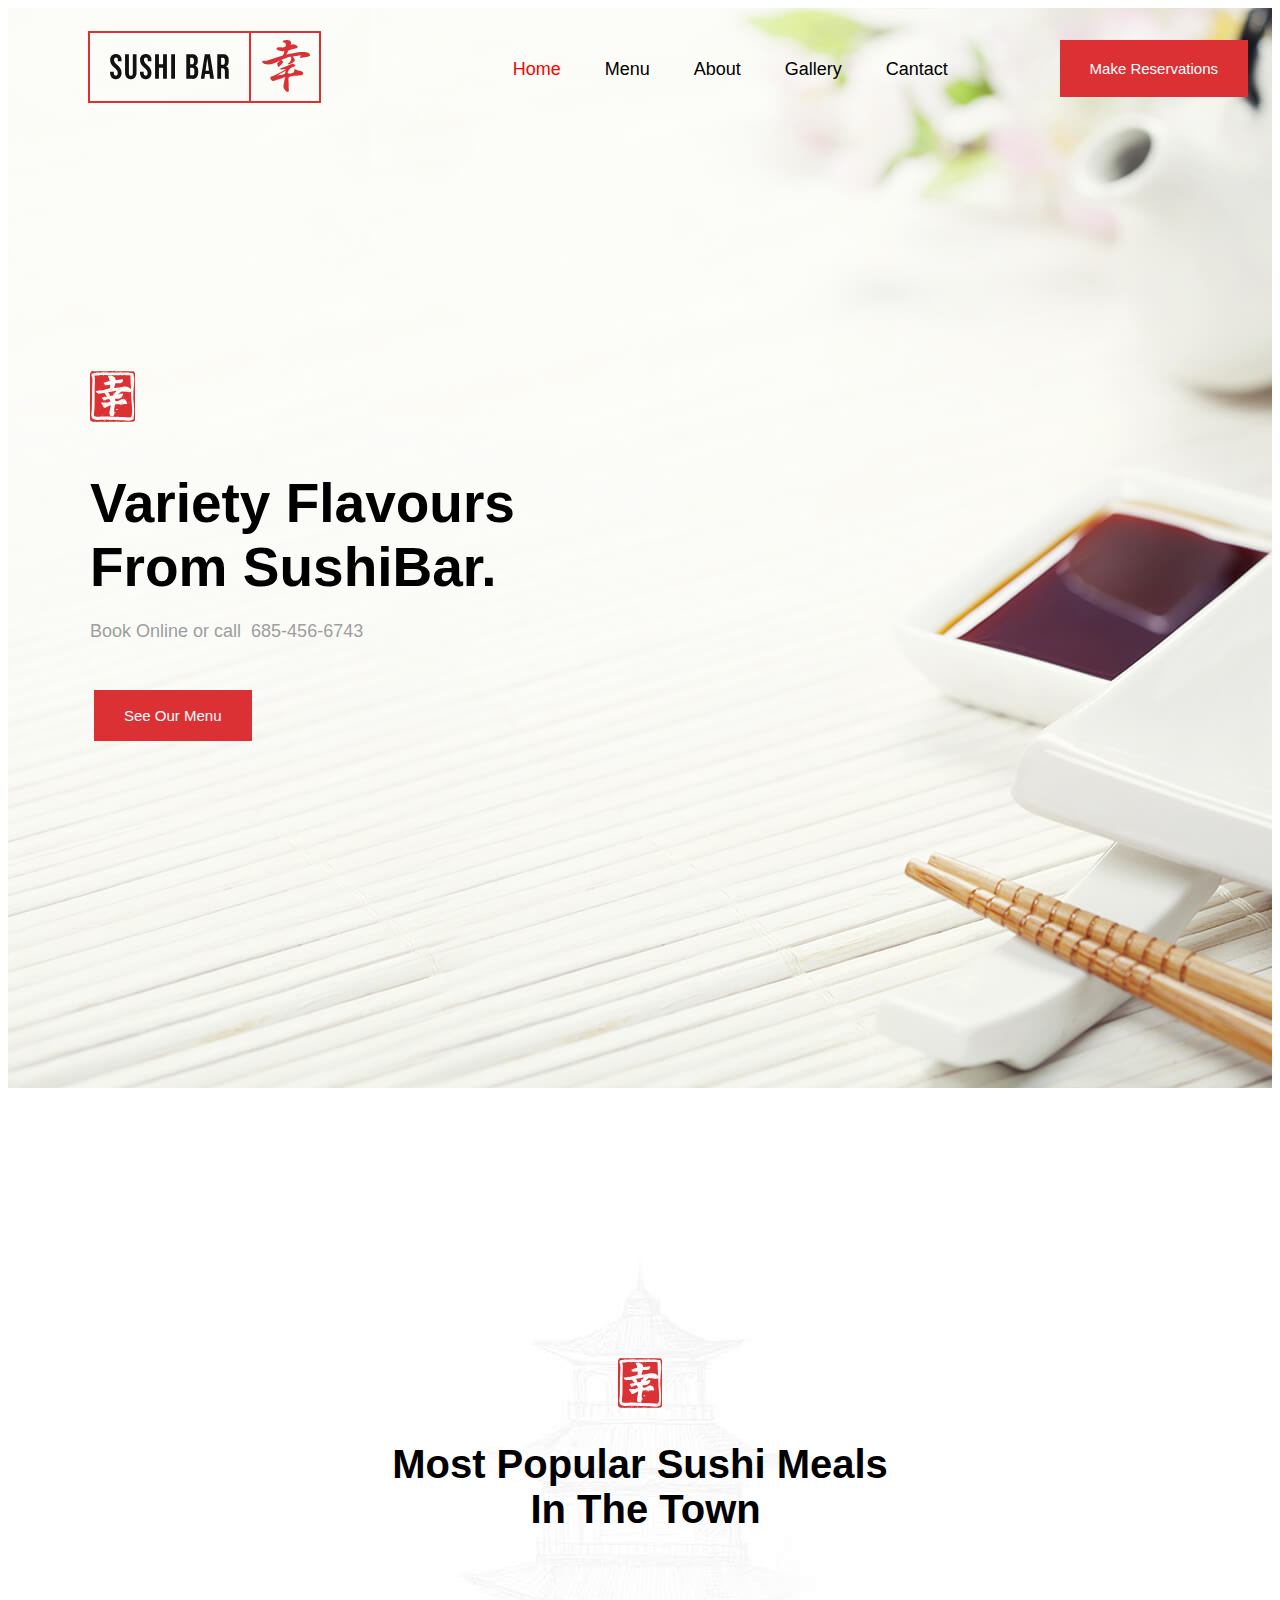
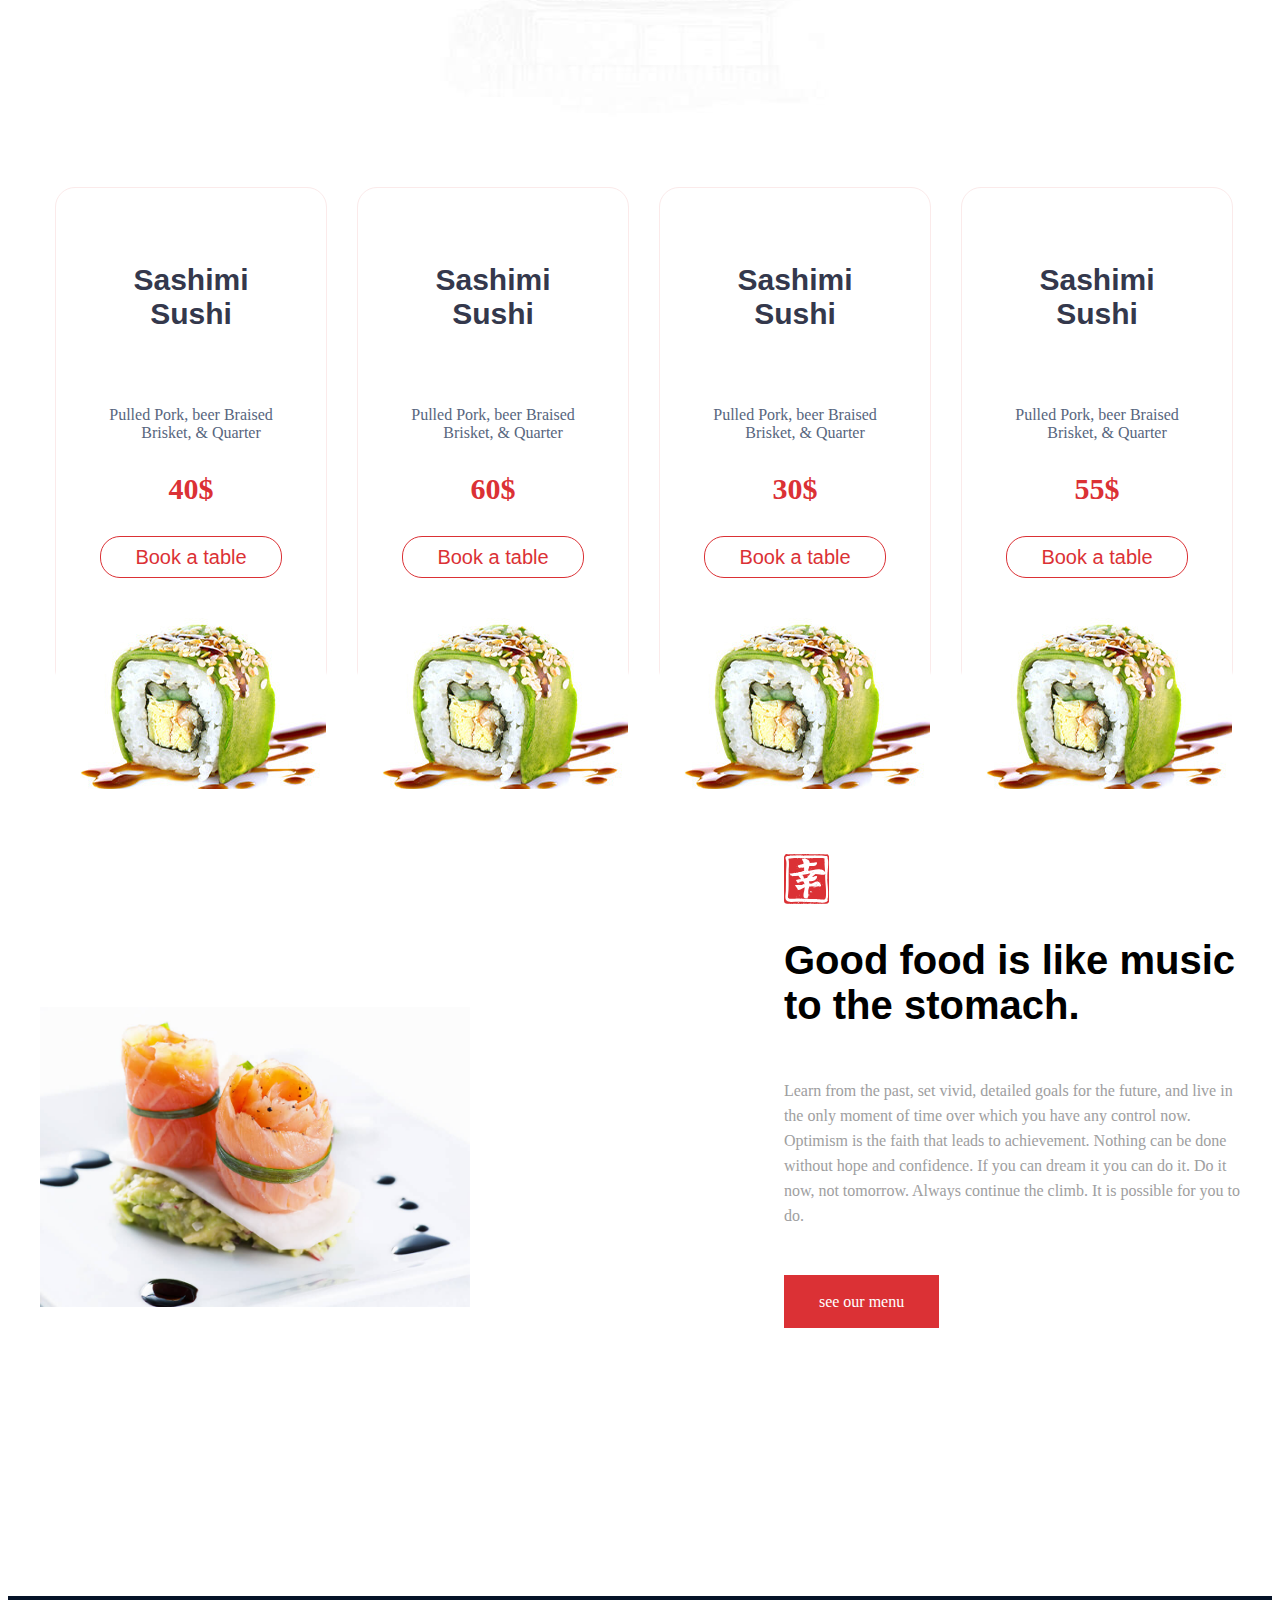
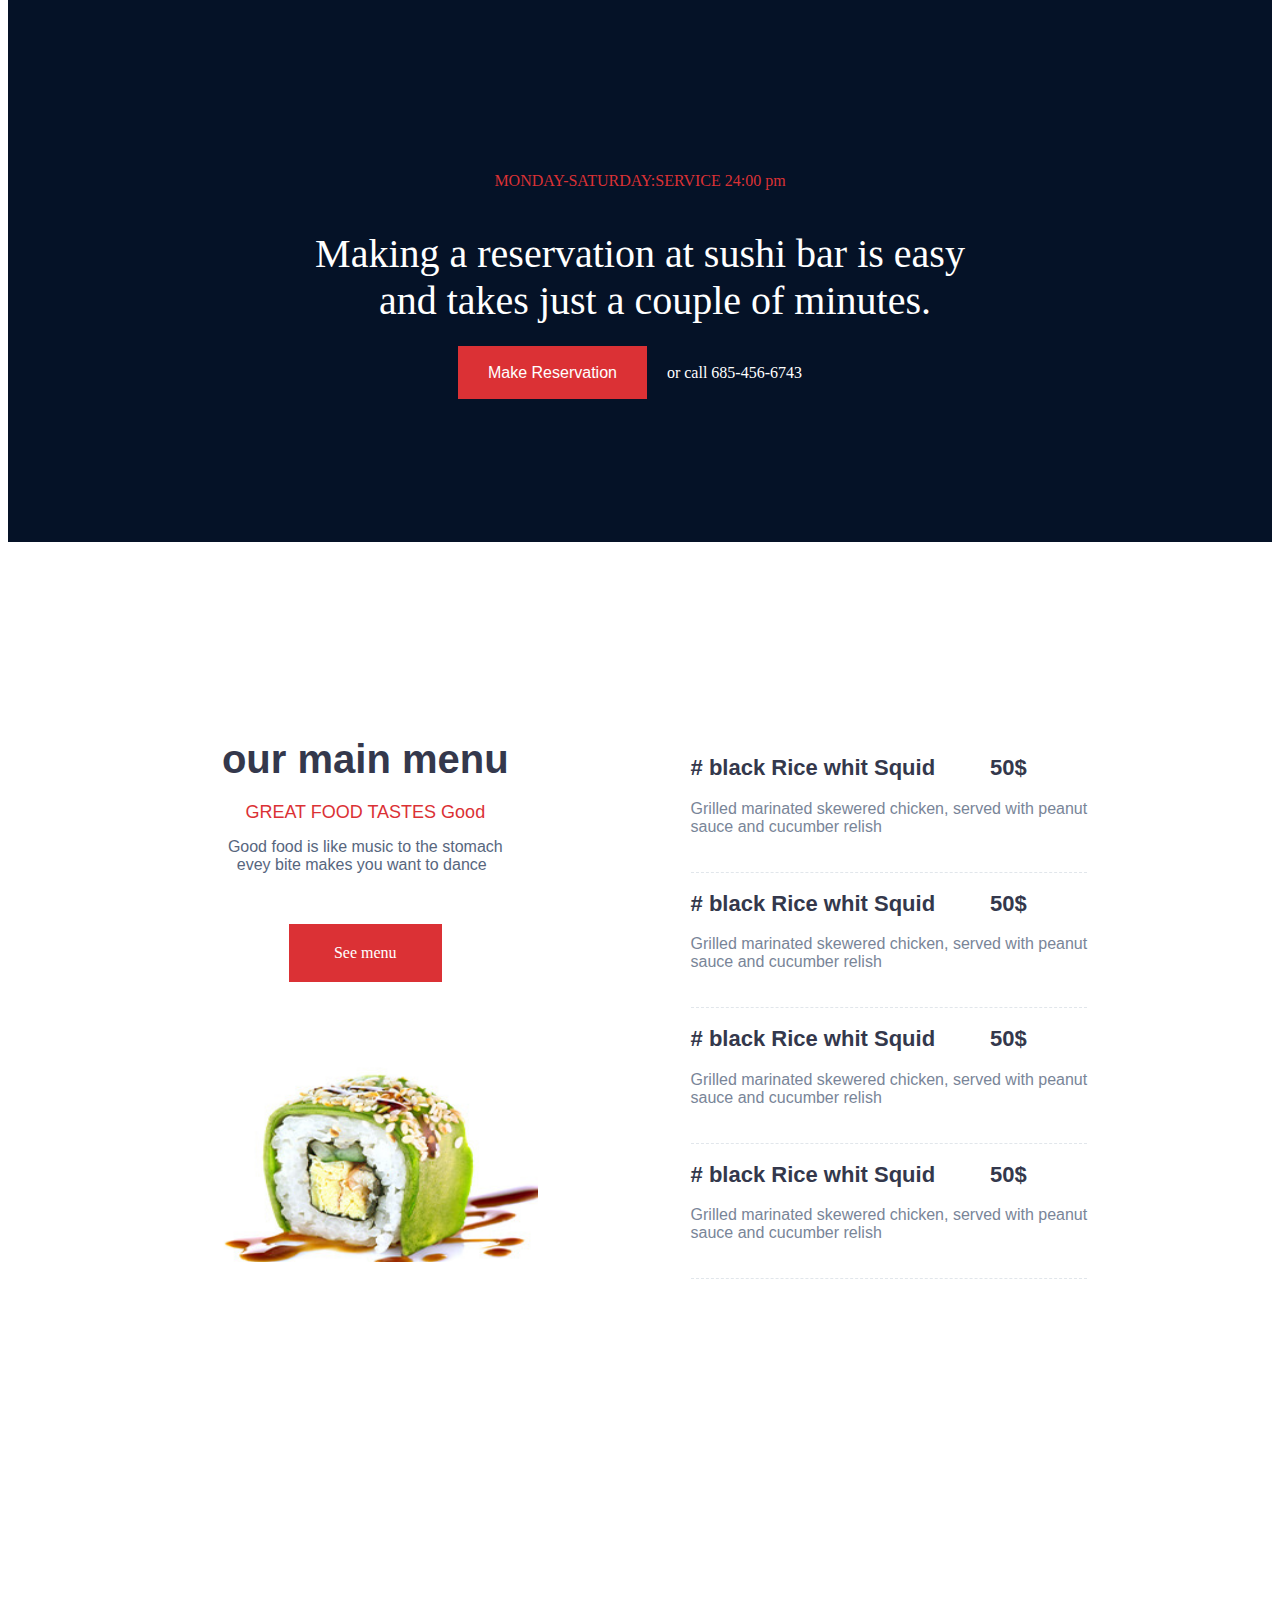
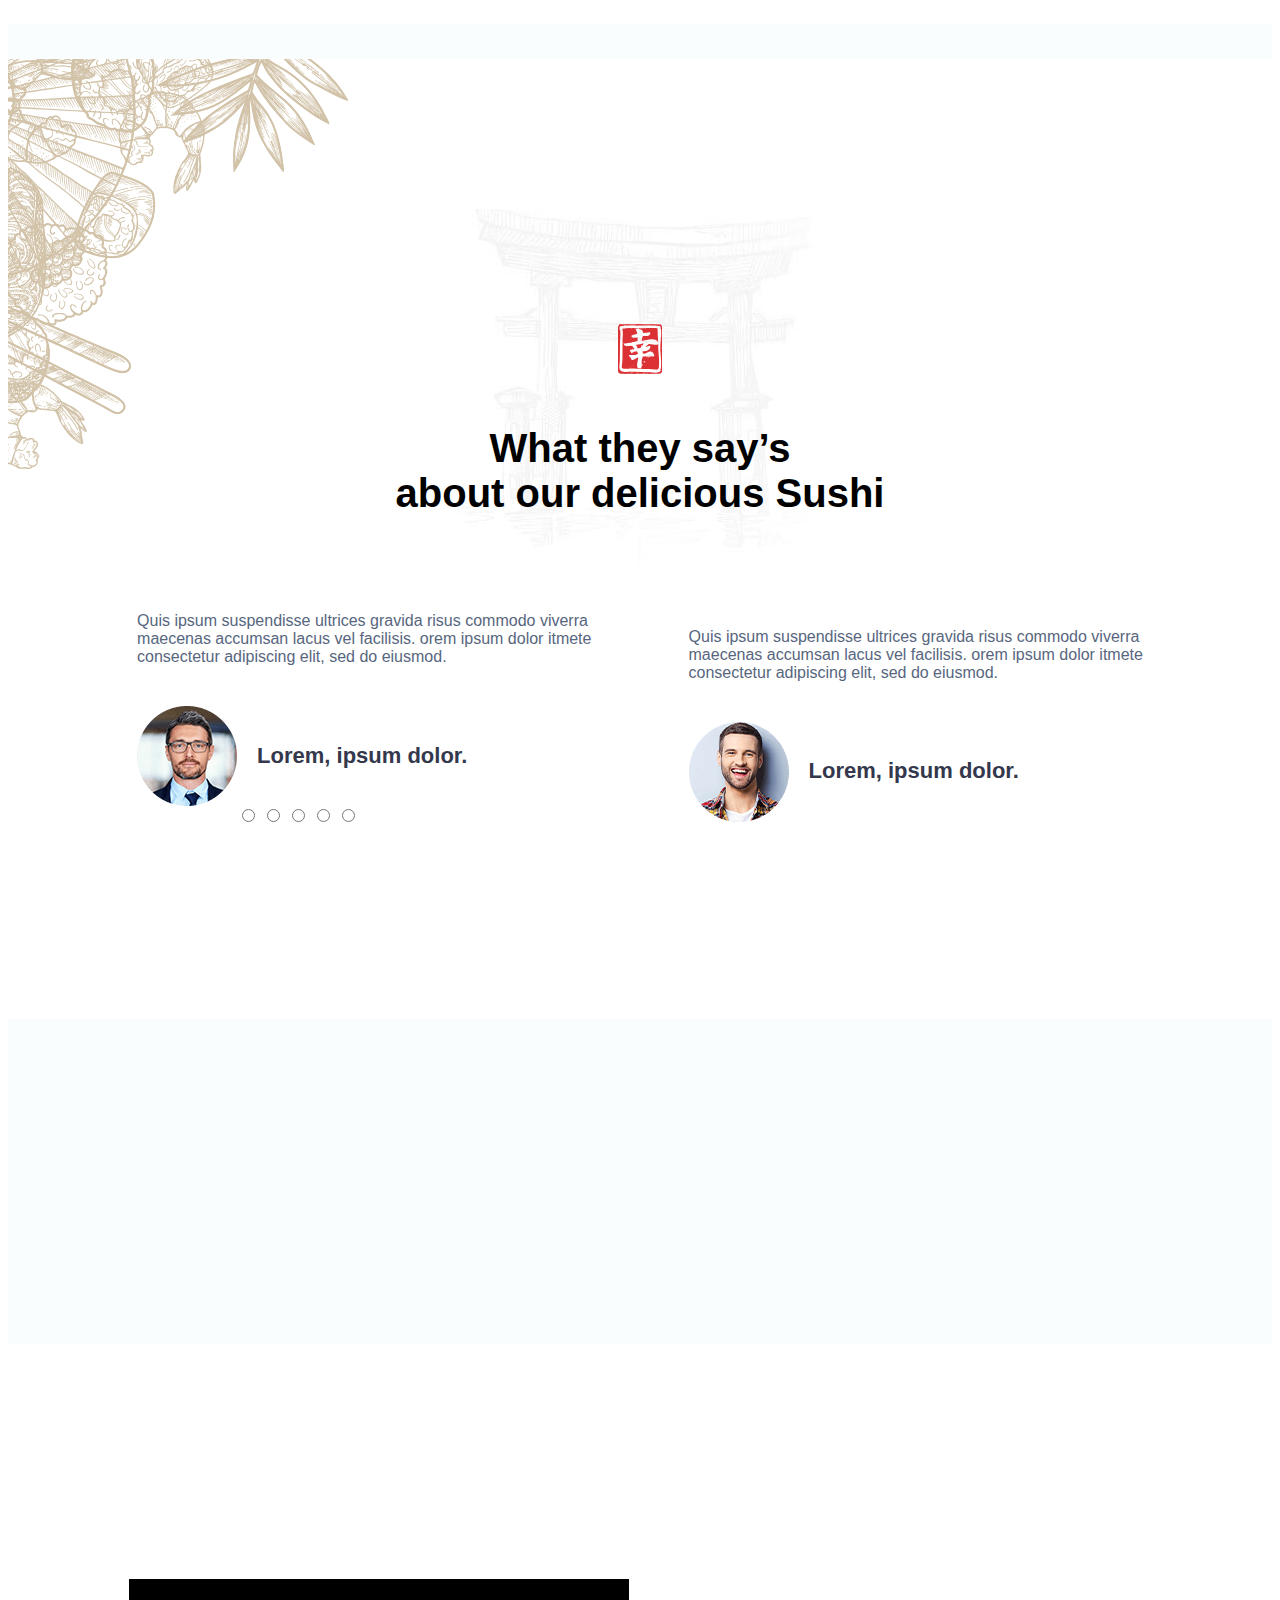
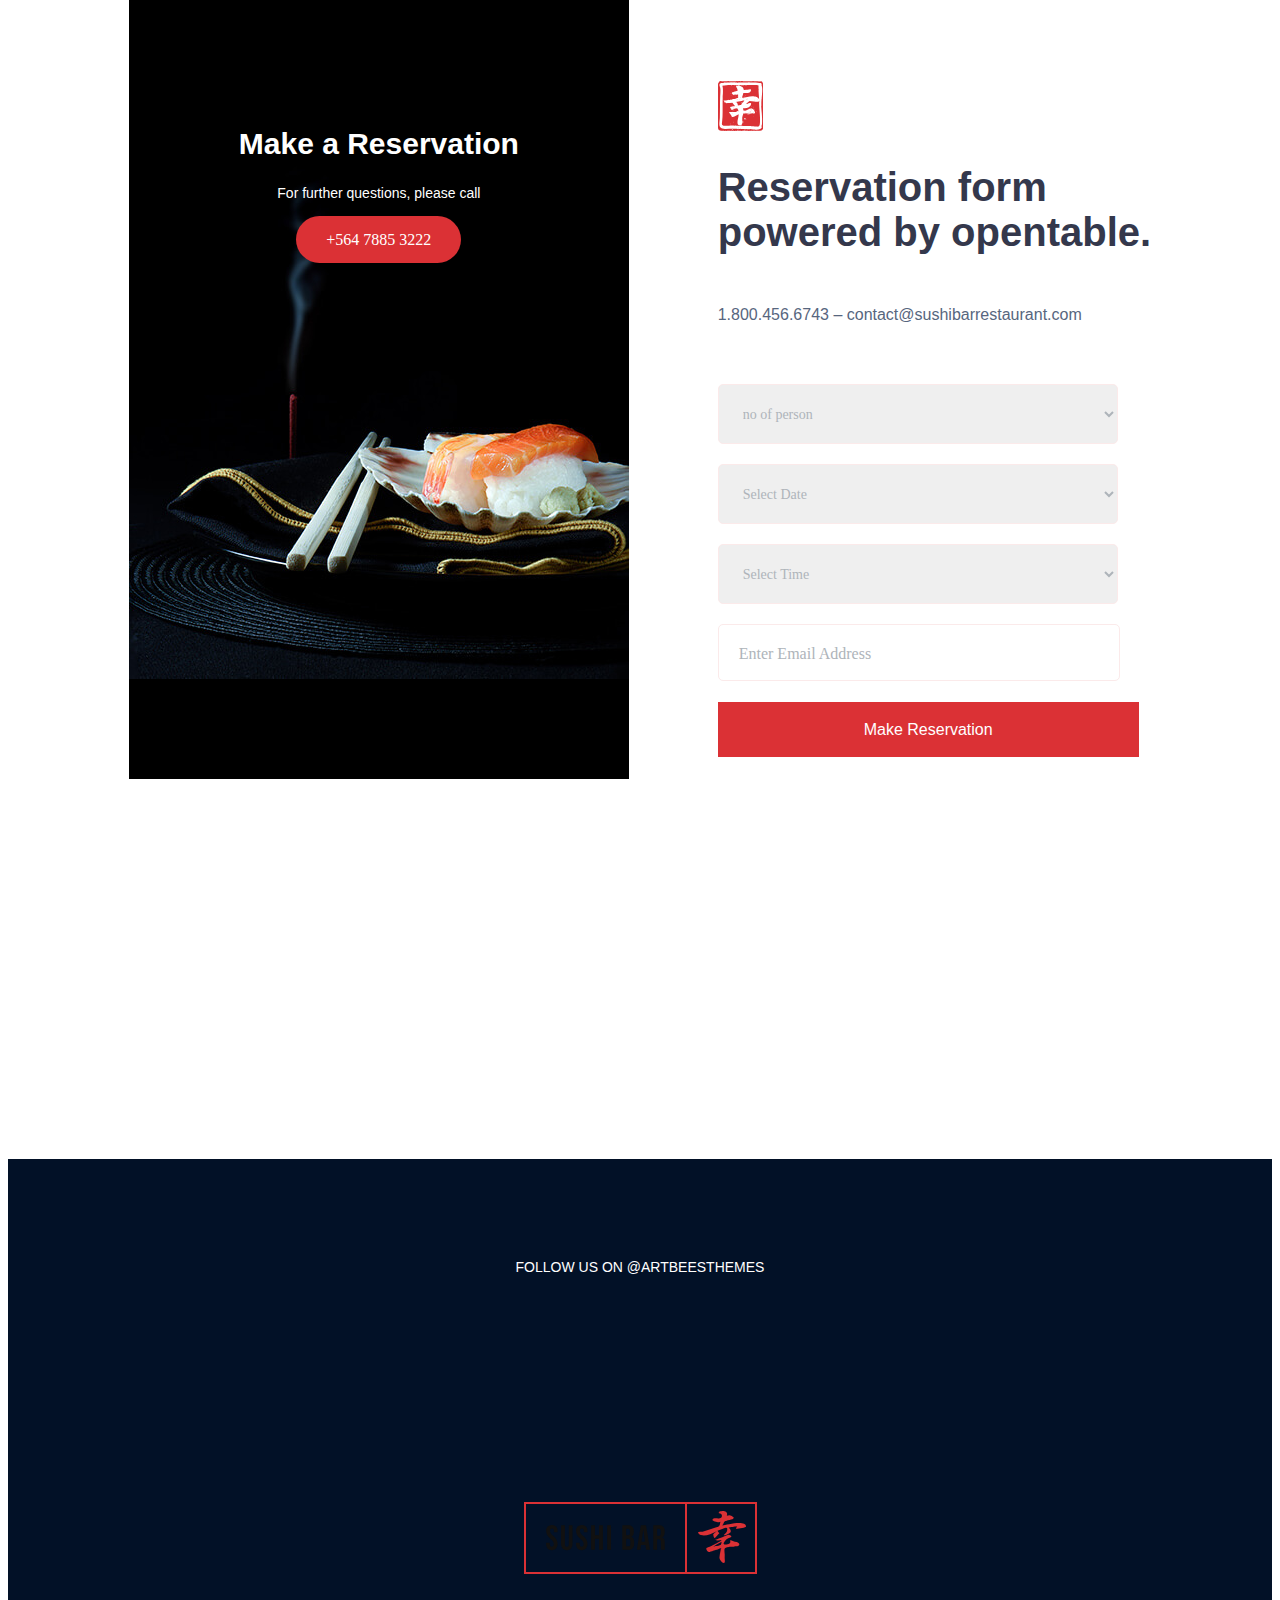
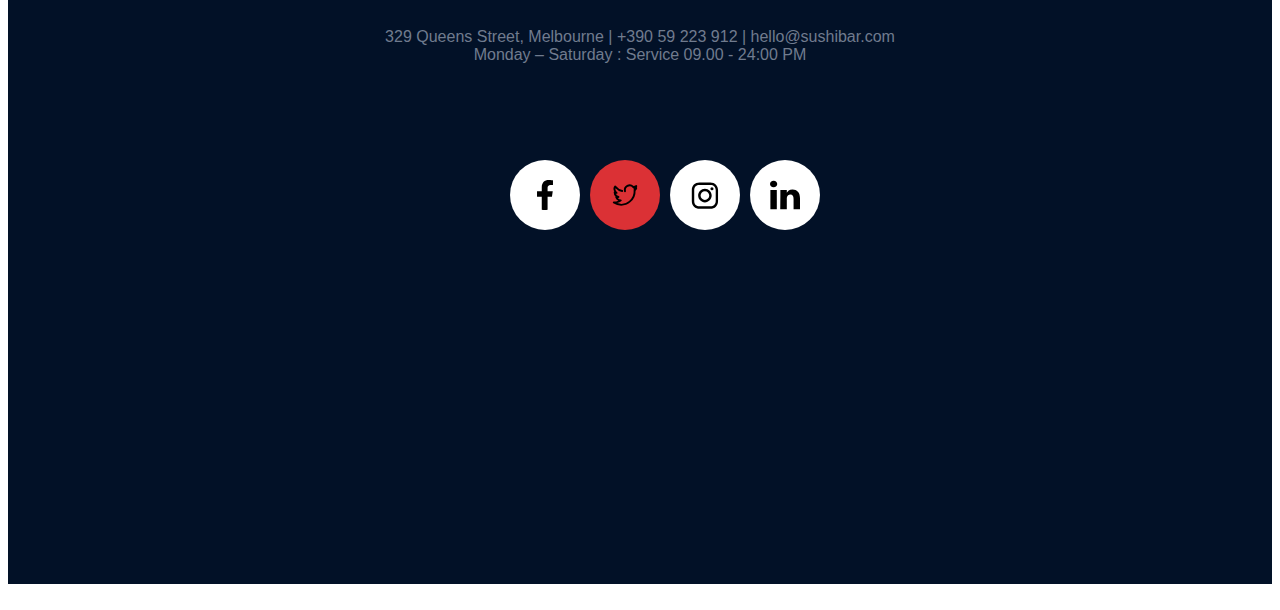
==== commit d1288251: "Changing style" ====
--- a/index.html
+++ b/index.html
@@ -33,14 +33,14 @@
                 </nav>
                 <!--Make Reservation-->
                 <div class="button">
-                    <a href="#" class="button__link">Make Reservations</a>
+                    <a href="#" class="button__link-header">Make Reservations</a>
                 </div>
             </div>
         </header>
         <!--main-->
         <main class="main">
             <section class="intro container-fluid ">
-                <div class="intro__wraper ">
+                <div class="intro__wraper container ">
                     <div class="content">
                         <!--Logo of header-->
                         <figure class="main-logo">
@@ -76,21 +76,21 @@
                 <div class="price-list__item">
                     <h2 class="price-list__title">Sashimi Sushi</h2>
                     <p class="price-list__text">Pulled Pork, beer Braised<br>&nbsp;&nbsp;&nbsp;&nbsp;&nbsp;Brisket, & Quarter</p>
-                    <p class="price-list__price">40$</p>
+                    <p class="price-list__price">60$</p>
                     <a class="price-list__button" href="">Book a table</a>
                     <img class="price-list__image" src="home-menu04.jpg" alt="">
                 </div>
                 <div class="price-list__item">
                     <h2 class="price-list__title">Sashimi Sushi</h2>
                     <p class="price-list__text">Pulled Pork, beer Braised<br>&nbsp;&nbsp;&nbsp;&nbsp;&nbsp;Brisket, & Quarter</p>
-                    <p class="price-list__price">40$</p>
+                    <p class="price-list__price">30$</p>
                     <a class="price-list__button is-active" href="">Book a table</a>
                     <img class="price-list__image" src="home-menu04.jpg" alt="">
                 </div>
                 <div class="price-list__item">
                     <h2 class="price-list__title">Sashimi Sushi</h2>
                     <p class="price-list__text">Pulled Pork, beer Braised<br>&nbsp;&nbsp;&nbsp;&nbsp;&nbsp;Brisket, & Quarter</p>
-                    <p class="price-list__price">40$</p>
+                    <p class="price-list__price">55$</p>
                     <a class="price-list__button" href="">Book a table</a>
                     <img class="price-list__image" src="home-menu04.jpg" alt="">
                 </div>
@@ -208,50 +208,56 @@
                 </div>
             </section>
             <!--section5-->
-            <section class="testimonial container-fluid">
-                <div class="testimonial__padding container">
-                    <div class="testimonial__heading">
-                        <div>
-                            <img class="container-bg__image" src="style.svg" alt="">
-                        </div>
-                        <div>
-                            <h2 class="container-bg__text-lpc">What they say’s<br>
-                                about our delicious Sushi </h2>
-                        </div>
-                    </div>
-                    <div class="testimonial__wrapper">    
-                        <div class="testimonial__item">
-                            <p class="testimonial__text">Quis ipsum suspendisse ultrices gravida risus commodo 
-                                viverra<br>maecenas accumsan lacus vel facilisis. orem ipsum
-                                    dolor itmete<br>consectetur adipiscing elit, sed do eiusmod.
-                            </p>
-                            <div class="testimonial__person">
-                                <div class="testimonial__image-wrapper">
-                                    <img class="testimonial__image" src="testimonial-img-01.png" alt="">
-                                </div>
-                                <div class="testimonial__details">
-                                    <h5 class="testimonial__name">Lorem, ipsum dolor.</h5>
-                                    <div class="testimonial__rating"></div>
+            <section class="testimonial container-fluid">  
+                    <div class="testimonial__padding container">
+                        <div class="testimonial__heading">
+                            <div>
+                                <img class="container-bg__image" src="style.svg" alt="">
+                            </div>
+                            <div>
+                                <h2 class="container-bg__text-lpc">What they say’s<br>
+                                    about our delicious Sushi </h2>
+                            </div>
+                        </div>
+                        <div class="testimonial__wrapper">    
+                            <div class="testimonial__item">
+                                <p class="testimonial__text">Quis ipsum suspendisse ultrices gravida risus commodo 
+                                    viverra<br>maecenas accumsan lacus vel facilisis. orem ipsum
+                                        dolor itmete<br>consectetur adipiscing elit, sed do eiusmod.
+                                </p>
+                                <div class="testimonial__person">
+                                    <div class="testimonial__image-wrapper">
+                                        <img class="testimonial__image" src="testimonial-img-01.png" alt="">
+                                    </div>
+                                    <div class="testimonial__details">
+                                        <h5 class="testimonial__name">Lorem, ipsum dolor.</h5>
+                                        <div class="testimonial__rating">
+                                            <input type="radio" name="star" id="star1"><label for="star1"></label>
+                                            <input type="radio" name="star" id="star2"><label for="star1"></label>
+                                            <input type="radio" name="star" id="star3"><label for="star1"></label>
+                                            <input type="radio" name="star" id="star4"><label for="star1"></label>
+                                            <input type="radio" name="star" id="star5"><label for="star1"></label>
+                                        </div>
+                                    </div>
                                 </div>
                             </div>
-                        </div>
-                        <div class="testimonial__item">
-                            <p class="testimonial__text">Quis ipsum suspendisse ultrices gravida risus commodo 
-                                viverra<br>maecenas accumsan lacus vel facilisis. orem ipsum
-                                    dolor itmete<br>consectetur adipiscing elit, sed do eiusmod.
-                            </p>
-                            <div class="testimonial__person">
-                                <div class="testimonial__image-wrapper">
-                                    <img class="testimonial__image" src="testimonial-img-01.png" alt="">
-                                </div>
-                                <div class="testimonial__details">
-                                    <h5 class="testimonial__name">Lorem, ipsum dolor.</h5>
-                                    <div class="testimonial__rating"></div>
+                            <div class="testimonial__item">
+                                <p class="testimonial__text">Quis ipsum suspendisse ultrices gravida risus commodo 
+                                    viverra<br>maecenas accumsan lacus vel facilisis. orem ipsum
+                                        dolor itmete<br>consectetur adipiscing elit, sed do eiusmod.
+                                </p>
+                                <div class="testimonial__person">
+                                    <div class="testimonial__image-wrapper">
+                                        <img class="testimonial__image" src="testimonial-img-02.png" alt="">
+                                    </div>
+                                    <div class="testimonial__details">
+                                        <h5 class="testimonial__name">Lorem, ipsum dolor.</h5>
+                                        <div class="testimonial__rating"></div>
+                                    </div>
                                 </div>
                             </div>
                         </div>
                     </div>
-                </div>
             </section> <!--End Testimonial-->
             
                 <!--part3-->
@@ -309,13 +315,13 @@
                         </form>
                     </div>
                     <div>
-                        <form class="reservation-form__text-form">
+                        <form class="reservation-form__text-form-email">
                             Enter Email Address 
                             <input type="text" class="reservation-form__input">
                         </form>
                     </div>
-                    <div>
-                        <a class="reservation-form__btn" href=""></a>
+                    <div class="reservation-form__btn-div">
+                        <a class="reservation-form__btn" href="">Make Reservation</a>
                     </div>
                 </div>
             </section>
@@ -436,16 +442,16 @@
                 <div>
                     <ul class="component-Sochalmedia">
                         <li class="component-Sochalmedia__link">
-                            <a href=""><img src="" alt=""></a>
+                            <a href=""><img src="5305153_fb_facebook_facebook logo_icon.svg" alt=""></a>
                         </li>
                         <li class="component-Sochalmedia__link-active">
-                            <a href=""><img src="" alt=""></a>
+                            <a href=""><img src="5340249_bird_media_social_trending_twitter_icon.svg" alt=""></a>
                         </li>
                         <li class="component-Sochalmedia__link">
-                            <a href=""><img src="" alt=""></a>
+                            <a href=""><img src="1161953_instagram_icon.svg" alt=""></a>
                         </li>
                         <li class="component-Sochalmedia__link">
-                            <a href=""><img src="" alt=""></a>
+                            <a href=""><img src="1419829_in_linked_media_online_social_icon.svg" alt=""></a>
                         </li>
                     </ul>
                 </div>
--- a/style.css
+++ b/style.css
@@ -21,9 +21,10 @@
 .header__page {
     display: flex;
     flex-direction: row;
-    justify-content: flex-start;
+    justify-content: space-between;
     width: 100%;
     align-items: center;
+ 
 }
 
 .menu {
@@ -68,12 +69,22 @@
 }
 
 .button__link {
-    padding: 20px;  
-    background-color: rgb(255, 0, 0);
+    padding: 17px 30px;  
+    background-color: #db3135;
     text-decoration: none;
-    color: white;
+    color: #ffffff;
     font-size: 15px;
     font-family: 'Gill Sans', 'Gill Sans MT', Calibri, 'Trebuchet MS', sans-serif;
+}
+
+.button__link-header {
+    padding: 20px 30px;
+    background-color: #db3135;
+    text-decoration: none;
+    font-size: 15px;
+    color: #ffffff;
+    font-family: 'Gill Sans', 'Gill Sans MT', Calibri, 'Trebuchet MS', sans-serif;
+
 }
 
 .intro {
@@ -93,7 +104,8 @@
     display: flex;
     flex-direction: column;
     justify-content: center;
-    align-items: center; 
+    align-items: flex-start;
+    width: 1100px; 
 }
 
 .content {
@@ -159,21 +171,22 @@
 }
 
 .price-list__title {
+    color: #34384c;
+    font-family: 'Gill Sans', 'Gill Sans MT', Calibri, 'Trebuchet MS', sans-serif;
+    font-size: 30px;
     padding: 50px
+}
+
+.price-list__text {
+    font-size: 16px;
+    color: #57667e;
+}
+
+.price-list__price {
+    font-weight: bolder;
     font-size: 30px;
-    font-family: 'Gill Sans', 'Gill Sans MT', Calibri, 'Trebuchet MS', sans-serif;
-    color: black;
-}
-
-.price-list__text {
-    font-size: 16px;
-    color: rgb(162, 161, 161);
-}
-
-.price-list__price {
-    font-size: 30px;
-    color: red;
-    font: 500;
+    color: #db3135;
+    
 }
 
 .price-list__button {
@@ -185,10 +198,10 @@
     font: bold;
     background-color: rgb(255, 255, 255);
     text-decoration: none;
-    color: rgb(255, 0, 0);
+    color: #db3135;
     font-size: 20px;
     font-family: 'Gill Sans', 'Gill Sans MT', Calibri, 'Trebuchet MS', sans-serif;
-    border: 1px solid rgb(255, 0, 0);
+    border: 1px solid #db3135;
     border-radius: 20px;
 }
 
@@ -207,7 +220,7 @@
 .price-list__item {
     text-align: center;
     border-radius: 20px;
-    border: 1px solid rgb(253, 204, 204);
+    border: 1px solid #fbeaea;
     margin: 0 15px;
     height: 500px;
 }
@@ -280,7 +293,8 @@
 }
 
 .comment__button {
-
+    padding: 18px 35px;
+    background-color: #db3135;
 }
 
 /*------------*/
@@ -410,19 +424,22 @@
 
 .container-bg-light__section {
     padding-bottom: 20px;
-    border-bottom: 2px dashed #57667e;
+    border-bottom: 2px dashed #e1e6eb;
+    border-width: 1px;
+
 }
 
 .container-bg-light__textheading {
     font-size: 22px;
     font-family: 'Lucida Sans', 'Lucida Sans Regular', 'Lucida Grande', 'Lucida Sans Unicode', Geneva, Verdana, sans-serif;
     color: #34384c;
+    font-weight: ;
 }
 
 .container-bg-light__text-dc-text {
     font-size: 16px;
     font-family: 'Gill Sans', 'Gill Sans MT', Calibri, 'Trebuchet MS', sans-serif;
-    color: #57667e;
+    color: #798598;
     margin-top: 0px;
 }
 /* testimontal */
@@ -433,6 +450,8 @@
 }
 
 .testimonial {
+    border-top: solid 35px #fafdfe;
+    border-bottom: solid 325px #fafdfe;
     margin-top: 330px;
     background: url(testimonial-style.png);
     background-repeat: no-repeat;
@@ -441,11 +460,19 @@
     margin-bottom: 220px;
 }
 
+.testimonial__bg {
+    
+}
+
 .testimonial__padding {
-    
+    padding-top: 150px;
 }
 
 .testimonial__heading {
+    padding-top: 115px; 
+    background: url(reservation-bg.jpg);
+    background-repeat: no-repeat;
+    background-position: center;
     text-align: center;
     display: flex;
     flex-direction: column;
@@ -487,6 +514,9 @@
     margin-left: 20px;
 }
 
+.testimonial__rating {
+    content: '\f762';
+}
 /*reservation*/
 
 .reservation {
@@ -658,6 +688,35 @@
     margin: 0;
 }
 
+.reservation-form__btn {
+    color: #ffffff;
+    padding: 19px 146px;
+    background-color: #db3135;
+    text-decoration: none;
+    font-size: 16px;
+    font-family: 'Gill Sans', 'Gill Sans MT', Calibri, 'Trebuchet MS', sans-serif;
+    margin-bottom: 20px;
+    margin-top: 20px;
+
+}
+
+.reservation-form__btn-div {
+    margin-top: 20px;
+    margin-bottom: 40px;
+}
+
+.reservation-form__text-form-email {
+    width: 380px;
+    height: 35px;
+    border-radius: 5px;
+    border: solid #fbeaea;
+    border-width: 1px;
+    color: #aeb4ba;
+    margin-bottom: 20px;
+    padding-left: 20px;
+    padding-top: 20px;
+}
+
 
 
 
